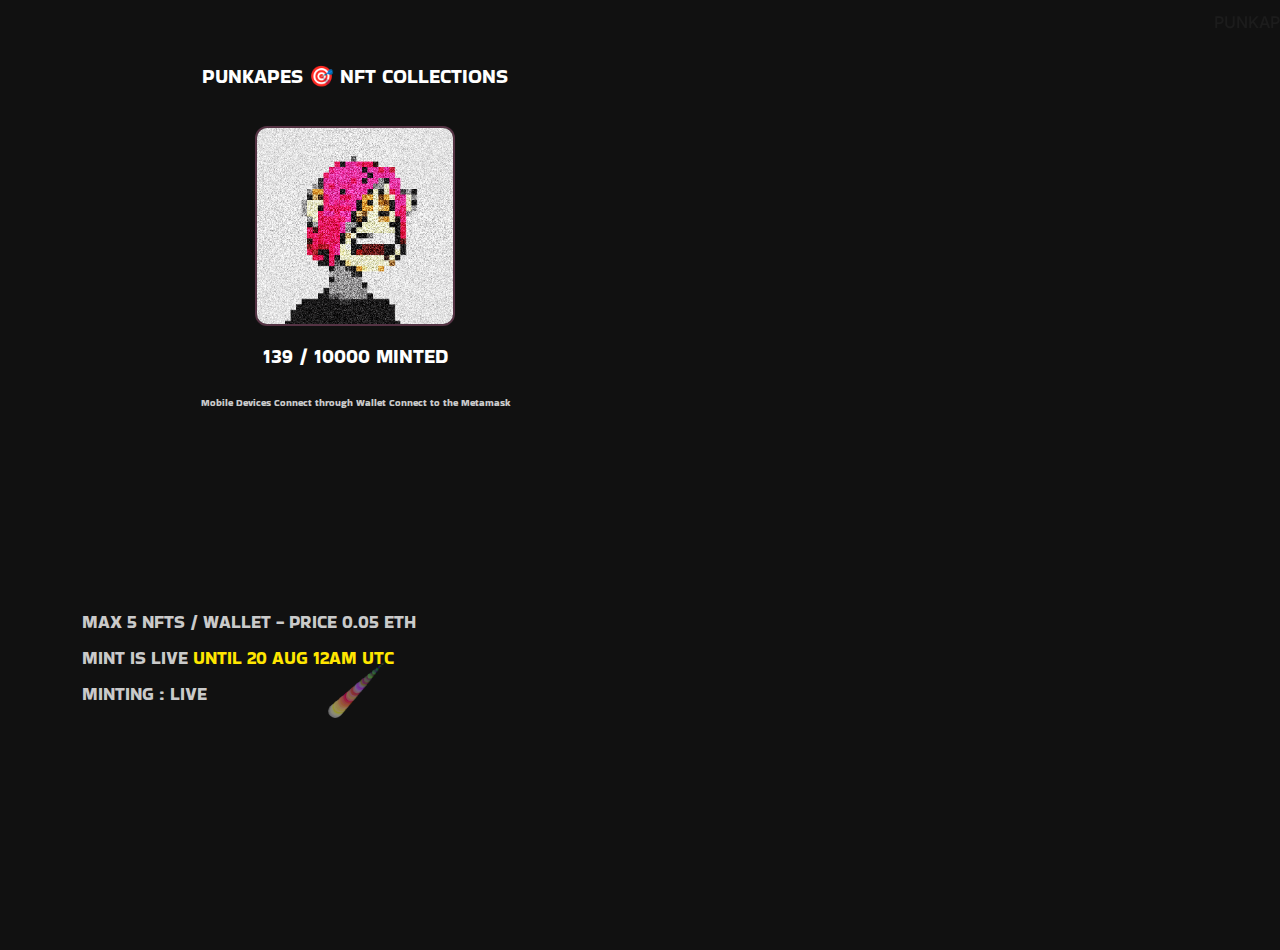
==== mobile.html @ 1b68f425 "Update mobile.html" ====
<title> PUNKAPES - The Punked Ape NFT Collections on Ethereum Blockchain.</title>
        <meta name="description" content="">
        <!-- responsive tag -->
        <meta http-equiv="x-ua-compatible" content="ie=edge">
        <meta name="viewport" content="width=device-width, initial-scale=1">
        <!-- favicon -->
        <link rel="apple-touch-icon" href="https://uigaint.com/demo/html/bithu1/apple-touch-icon.png">
        <link rel="shortcut icon" type="image/x-icon" href="https://uigaint.com/demo/html/bithu1/assets/images/fav.png">
        <!-- Bootstrap v4.4.1 css -->
        <link rel="stylesheet" type="text/css" href="./bootstrap.min.css">
        <!-- animate css -->
        <link rel="stylesheet" type="text/css" href="./animate.css">
        <!-- fontawesome css -->
        <link rel="stylesheet" type="text/css" href="./fontawesome-min.css">
        <!-- off canvas css -->
        <link rel="stylesheet" type="text/css" href="./off-canvas.css">
        <!-- flaticon css  -->
        <link rel="stylesheet" type="text/css" href="./ico-moon-fonts.css">
        <!-- swiper css -->
        <link rel="stylesheet" type="text/css" href="./swiper.css">
        <!-- spacing css -->
        <link rel="stylesheet" type="text/css" href="./sc-spacing.css">
        <!-- style css -->
        <link rel="stylesheet" type="text/css" href="./style.css">
        <!-- responsive css -->
        <link rel="stylesheet" type="text/css" href="./responsive.css"> 




 
<style>



</style>





<meta name="viewport" content="width=device-width; initial-scale = 1.0;user-scalable=no" />
<head><meta name="viewport" content="user-scalable=no, width=device-width, initial-scale=1.0" />
<meta name="apple-mobile-web-app-capable" content="yes" /><style>
@media screen and (max-device-width:640px), screen and (max-width:640px) {

}
</style>
    </head>
	<body>
        <!--Preloader area start here-->
        <section class="loader_first" style="display: none;">
            <div class="loader_first_inner">
                <div class="circular-spinner"></div>
            </div>
        </section>
        <!--Preloader area End here-->

<style>
.@media screen and (max-device-width:640px), screen and (max-width:640px) {

}
</style>

<style>
@import url('https://fonts.googleapis.com/css2?family=Bakbak+One&family=Inter&display=swap');

/** 
* 
* -----------------------------------------------------------------------------
*
* Template :  Bithu - NFT Minting/Collection Landing Page HTML5 Template 

* Author : uigigs
* Author URI : http://www.uigigs.com/
*
* -----------------------------------------------------------------------------
* 
**/
/* TABLE OF CONTENT
---------------------------------------------------------
01. Bithu General CSS
02. Bithu Breadcrumbs CSS
03. Bithu Header Section CSS
04. Mobile Menu Section CSS
05. Mint Section CSS
06. Counter Section CSS
07. About Section CSS
08. Roadmap Section CSS
09. Team Section CSS
10. FAQ Section CSS
11. Latest-details-content Section CSS
12. Blog detail-conent Section CSS
13. Newsletter-item Section CSS
14. Bithu Footer Section CSS
15. Modal Section CSS
16. Preloader CSS

--------------------------------------------------------*/
/* -----------------------------------/
01. Bithu General CSS
-------------------------------------*/
	
	html, body {
  overflow-x: hidden;width: 100%;position:relative;
}

	
html,
body {
    font-size: 16px;
    color: rgba(255, 255, 255, 0.8);
    font-family: "Inter", "Bakbak One";
    vertical-align: baseline;
    line-height: 1.6;
    font-weight: 500;
    overflow-x: hidden;
    background-color: #040C12;
    cursor: url('https://www.myfuckingpickle.io/images/cursor.svg'), default;
}
}

img {
    max-width: 100%;
    height: auto;
border-radius:12px;
}
@media (max-width: 767px)
.site-grid {
    margin-top: 0px;
    overflow-x: hidden;
}
p {
    margin: 0px;
    line-height: 1.8;
}
h6
	{font-size:10px;margin-bottom:10px;}
h1,
h2,
h3,
h4,
h5,
h6 {
    margin: 0px;
    line-height: 1.35;
    font-family: 'Bakbak One';
}

.border_t0{
    border-top: 0px !important;
}
.border_b0{
    border-top: 0px !important;
}
.border_l0{
    border-top: 0px !important;
}
.border_r0{
    border-top: 0px !important;
}

.uppercase {
    text-transform: uppercase !important;
}

a {
    text-decoration: none;
    outline: none;
}


ul, ol {
    list-style: outside none none;
    margin-top: 195px;
    padding: 0px;
}

input:focus,
select:focus,
textarea:focus,
button:focus {
    outline: none !important;
    text-decoration: none !important;
}

button {
    border: none;
    padding: 0px;
}
body .dblock {
    display: block;
}
::-moz-selection {
    background: #2D65F8;
    text-shadow: none;
    color: #ffffff;
}
::selection {
    background: #2D65F8;
    text-shadow: none;
    color: #ffffff;
}
[class^="flaticon-"]:before,
[class*=" flaticon-"]:before,
[class^="flaticon-"]:after,
[class*=" flaticon-"]:after {
    margin: 0;
}
.hov_shape_show{
    position: relative;
    overflow: hidden;
}
.hov_shape_show .hov_shape1{
    display: block;
    position: absolute;
    top: 7px;
    left: 7px;
    line-height: 0px;
}

.hov_shape_show .hov_shape2{
    display: none;
    position: absolute;
    top: 7px;
    right: 7px;
    transform: rotate(90deg);
}
.footer-sec1 .hov_shape_show .hov_shape2{
    top: 14px;
}
.hov_shape_show:hover .hov_shape2{
    display: block;
    animation: btn_hov_shape .5s;
}
@keyframes btn_hov_shape {
    0% {
        right: -20px;  
    }
    
    100% {
        right: 7px;
    }
}

.btn-small-gray {
    height: 50px;
    min-width: 150px;
    background: rgba(255, 255, 255, 0.2);
    border: none;
    box-sizing: border-box;
    font-family: 'Bakbak One';
    font-style: normal;
    font-weight: 400;
    font-size: 16px;
    line-height: 22px;
    text-align: center;
    color: #FFFFFF;
    text-transform: uppercase;
}
.btn-small-gray .btn_icon{
    margin-right: 10px;
}
.btn-mid-green {
    height: 60px;
    width: 200px;
    background: #00FFA3;
    border: none;
    text-transform: uppercase;
    box-sizing: border-box;
    font-family: 'Bakbak One';
    font-style: normal;
    font-weight: 400;
    font-size: 16px;
    line-height: 22px;
    text-align: center;
    color: #111111;
}
.btn-mid-green .btn_icon{
    margin-right: 10px;
}
.btn-mid-blue {
    height: 60px;
    width: 200px;
    background: #5865F2;
    border: none;
    text-transform: uppercase;
    box-sizing: border-box;
    font-family: 'Bakbak One';
    font-style: normal;
    font-weight: 400;
    font-size: 16px;
    line-height: 22px;
    text-align: center;
    color: #ffffff;
}
.btn-mid-blue .btn_icon{
    margin-right: 10px;
}
.btn-mid-transparent {
    height: 60px;
    width: 200px;
    background: transparent;
    border: 2px solid rgba(255, 255, 255, 0.2);
    text-transform: uppercase;
    box-sizing: border-box;
    font-family: 'Bakbak One';
    font-style: normal;
    font-weight: 400;
    font-size: 16px;
    line-height: 22px;
    text-align: center;
    color: #FFFFFF;
}
.btn-mid-transparent .btn_icon{
    margin-right: 10px;
}


.hov_shape_show .square_hov_shape{
    height: 100%;
    width: 0;
    background: rgba(255, 255, 255, 0.15);
    position: absolute;
    top: 0px;
    left: 0px;
    animation: btn_square_shape 0.8s;
    transition: 0.4s;
}

.hov_shape_show .square_hov_shape_dark{
    height: 100%;
    width: 0;
    background: rgba(0, 0, 0, 0.08);
    position: absolute;
    top: 0px;
    left: 0px;
    animation: btn_square_shape 0.8s;
}
.hov_shape_show:hover .square_hov_shape, .hov_shape_show:hover .square_hov_shape_dark{
    width: 100%;
}

@keyframes btn_square_shape {
    0% {
        width: 0%;
    }
    
    100% {
        width: 100%;
    }
}


.height-auto{
    min-height: auto !important;
}
.white-color{
    color: #fff !important;
}
.hov_shape_team{
    position: relative;
}
.hov_shape_team .hov_shape1{
    opacity: 0;
    transition: 0.4s;
    position: absolute;
    top: 10px;
    left: 10px;
    line-height: 0px;
}
.hov_shape_team .hov_shape2{
    opacity: 0;
    transition: 0.4s;
    position: absolute;
    top: 10px;
    right: 10px;
    transform: rotate(90deg);
    line-height: 0px;
}
.hov_shape_team:hover .hov_shape1, .hov_shape_team:hover .hov_shape2{
    opacity: 1;  
}
.social_hov_shape_show{
    position: relative;
}
.social_hov_shape_show .social_hov_shape1{
    display: none;
    position: absolute;
    top: 7px;
    left: 7px;
    line-height: 0px;
}
.social_hov_shape_show:hover .social_hov_shape1{
    display: block;
}
.bithu_title_section{
    position: relative;
    z-index: 1;
}
.bithu_title_section h2 {
    font-family: 'Bakbak One';
    font-style: normal;
    font-weight: 400;
    font-size: 18px;
    line-height: 25px;
    color: #00FFA3;
    margin-bottom: 15px;
    text-transform: uppercase;
}
.bithu_title_section h2 img{
    margin-left: 10px;
    margin-right: 10px;
    margin-top: -1px;
}
.bithu_title_section h2 span.shape_left{
    margin-right: 9px;
}
.bithu_title_section h2 span{
    margin-left: 9px;
}
.bithu_title_section h3 {
    font-family: 'Bakbak One';
    font-style: normal;
    font-weight: 400;
    font-size: 48px;
    line-height: 67px;
    text-transform: uppercase;
    color: #FFFFFF;
}
.modal-open .modal::-webkit-scrollbar{
    display: none;
}
body .modal-backdrop {
    opacity: 1 !important;
    background: rgba(4, 12, 18, 0.9);
    backdrop-filter: blur(10px);
}

/* -----------------------
02. Bithu Breadcrumbs CSS
--------------------------*/
.bithu-inner-header{
    position: static;
}
.bithu-breadcrumbs-section {
    background: url();
    background-position: center;
    background-repeat: no-repeat;
    background-size: cover;
    padding: 80px 0;
    margin-top: 90px;
}
.bithu-breadcrumbs-section .breadcrumbs-link {
    color: rgba(255, 255, 255, 0.7);
    text-transform: uppercase;
    margin-right: 15px;
    position: relative;
    font-family: 'Bakbak One';
    font-size: 18px;
}
.bithu-breadcrumbs-section .breadcrumbs-link:before {
    content: "";
    width: 3px;
    height: 3px;
    background: rgba(255, 255, 255, 0.7);
    position: absolute;
    bottom: 4px;
    right: -12px;
    transition: 0.4s;
}
.bithu-breadcrumbs-section .breadcrumbs-area .sub-inner span{  
    font-family: 'Bakbak One';
    color: #00FFA3;
    font-size: 18px;
    margin-right: 10px;
    text-transform: uppercase;
}
.bithu-breadcrumbs-section .breadcrumbs-area .title{
    color: #fff;
    transition: 0.4s;
    cursor: auto;
    text-transform: uppercase;
}

.bithu-breadcrumbs-section .breadcrumbs-link:hover {
    color: #00FFA3;
}
.bithu-breadcrumbs-section .breadcrumbs-form {
    display: flex;
    align-items: center;
    justify-content: flex-end;
    padding-right: 0;
}
.bithu-breadcrumbs-section .breadcrumbs-form form{
    position: relative;
    z-index: 1;
}
.bithu-breadcrumbs-section .breadcrumbs-form form i{
    position: absolute;
    top: 14px;
    right: 35px;
}
.bithu-breadcrumbs-section .breadcrumbs-form .breadcrumbs-social a {
    color: #B8B8BD;
    text-transform: uppercase;
}
.bithu-breadcrumbs-section .breadcrumbs-form .breadcrumbs-social a i {
    font-size: 15px;
}
.bithu-breadcrumbs-section .breadcrumbs-form input {
    background: transparent;
}
.bithu-breadcrumbs-section .breadcrumbs-form input[type="text"] {
    border: 1px solid rgba(255, 255, 255, 0.3);
    padding: 11px 20px;
    width: 380px;
    color: rgba(255, 255, 255, 0.7);
}
.bithu-breadcrumbs-section .breadcrumbs-form input[type="submit"] {
    font-size: 0;
    border: none;
}
.breadcrumbs-form .gamfi-navigation {
    position: relative;
    top: -3px;
}

.breadcrumbs-form .gamfi-navigation ul {
    display: flex;
    align-items: flex-end;
    justify-content: space-between;
}
.breadcrumbs-form .gamfi-navigation ul li:first-child {
    top: 0;
}
.breadcrumbs-form .gamfi-navigation ul li:first-child a {
    padding-top: 11px;
    padding-bottom: 8px;
}
.breadcrumbs-form .gamfi-navigation {
    position: relative;
    top: -3px;
}
.breadcrumbs-form .gamfi-navigation ul {
    display: flex;
    align-items: flex-end;
    justify-content: space-between;
}
.breadcrumbs-form .gamfi-navigation ul li:first-child {
    top: 0;
}
.breadcrumbs-form .gamfi-navigation ul li:first-child a {
    padding-top: 11px;
    padding-bottom: 8px;
}
.gamfi-navigation ul li {
    display: inline-block;
    position: relative;
}
.gamfi-navigation ul li + li {
    margin-left: 4px;
}
.gamfi-navigation ul li:first-child {
    top: 2px;
}
.gamfi-navigation ul li:first-child a {
    padding: 11px 19px 8px;
    position: relative;
    top: -1px;
}
.gamfi-navigation ul li a {
    display: block;
    border: 1px solid #2E2F3C;
    color: #fff;
    padding: 10px 20px;
    text-transform: uppercase;
    transition: 0.4s;
}
.gamfi-navigation ul li a .icon-Vector {
    font-size: 13px;
}

.gamfi-navigation ul li a .icon-arrow_right {
    font-size: 13px;
}

.gamfi-navigation ul li a.active:not(.black-shape),
.gamfi-navigation ul li a:hover:not(.black-shape) {
    background: #2E2F3C;
    color: #00FFA3;
}

/* -----------------------------------/
03. Bithu Header Section CSS
-------------------------------------*/
.bithu_header{
    position: absolute;
    top: 0px;
    left: 0px;
    width: 100%;
    margin-top: 1px;
    height: 90px;
    z-index: 5;
}
.header_social_links{
    display: flex;
    align-items: center;
    justify-content: space-between;
    max-width: 124px;
    width: 100%;
    margin-right: 10px;
}
.header_social_links li img{
    width: 20px;
    margin-bottom: 8px;
}
.header_social_links li a i{
    font-size: 20px;
    color: #ffffff;
}
.bithu_header.sticky {
    position: fixed;
    top: 0;
    width: 100%;
    background: rgba(27, 34, 38, 0.8);
    backdrop-filter: blur(15px);
    z-index: 1000;
    margin-top: 0px;
}
.mobile_menu_social_links{
    display: flex;
    align-items: center;
    justify-content: space-between;
    max-width: 124px;
    width: 100%;
    margin-right: 10px;
    margin-top: 30px;
    margin-bottom: 10px;
}
.mobile_menu_social_links li a i{
    font-size: 20px;
    color: #ffffff;
}
.bithu_menu_sect{
    height: 90px;
    width: 100%;
    display: flex;
    align-items: center;
    justify-content: space-between;
}
.bithu_menu_left_sect{
    display: flex;
    align-items: center;
    justify-content: flex-start;
    width: 15%;
}
.bithu_menu_list{
    margin-left: 65px;
    margin-right: 96px;
    max-width: 514px;
    min-width: 409px;
    width: 100%;
}
.bithu_menu_list ul{
    display: flex;
    align-items: center;
    justify-content: space-between;
    width: 100%;
}
.bithu_menu_list ul li{
    cursor: pointer;
}
.bithu_menu_list ul li.submenu .sub-menu-sect{
    background: transparent;
    border-top: 50px solid transparent;
    position: absolute;
    top: 40px;
    right: 0px;
    z-index: 100;
    width: 100%;
    z-index: 11111;
    display: none;
}
.bithu_menu_list ul li.submenu .sub-menu-sect .bithu-megha-menu{
    background: #051117;
}
.bithu_menu_list ul li.submenu .sub-menu-sect .mint_menu_left{
    padding-top: 0px;
    padding-left: 0px;
    position: relative;
}
.bithu_menu_list ul li.submenu .sub-menu-sect .mint_menu_right{
    padding-top: 30px;
}
.bithu-mega-menu-section  .mint_home_menu{
    margin-top: 30px;
}
.bithu-mega-menu-section .mint_right_menu_list1_content ul{
    display: flex;
    align-items: flex-start;
    justify-content: flex-start;
    flex-direction: column;
}
.bithu-mega-menu-section .mint_right_menu_list1_content ul li a{
    text-transform: capitalize;
}
.bithu_menu_list ul li.submenu:hover .sub-menu-sect{
    animation-name: menuShow;
    animation-duration: 0.2s;
}
.bithu-mega-menu-section .mint_menu_overlay{
    position: absolute;
}
@keyframes menuShow{
    from{
        top: 0px;
        opacity: 0;
    }
    to{
        top: 40px;
        opacity: 1;
    }
}



.bithu_menu_list ul li.submenu ol{
    padding: 15px 20px;
    background: #171F25;
    display: flex;
    align-items: flex-start;
    justify-content: space-between;
    flex-wrap: wrap;
}
.bithu_menu_list ul li.submenu:hover .sub-menu-sect{
    display: block;
}
.bithu_menu_list ul li ol li a {
    font-family: 'Bakbak One';
    font-style: normal;
    font-weight: 400;
    font-size: 16px;
    line-height: 40px;
    color: rgba(255, 255, 255, 0.8);
    text-transform: capitalize;
}
.bithu_menu_list ul li ol li{
    width: 49%;
}
.bithu_menu_list ul li ol li a:hover{
    color: #ffffff;
}
.bithu_menu_list ul li a {
    font-family: 'Bakbak One';
    font-style: normal;
    font-weight: 400;
    font-size: 16px;
    line-height: 22px;
    text-align: center;
    text-transform: uppercase;
    color: #FFFFFF;
}
.bithu_menu_right_sect{
    width: 85%;
    display: flex;
    align-items: center;
    justify-content: space-between;
}
.bithu_menu_right_sect.bithu_v2_menu_right_sect{
    justify-content: flex-end;
}
.bithu_menu_right_buttons{
    display: flex;
    align-items: center;
    justify-content: space-between;
    min-width: 284px;
}
.bithu_menu_right_sect button.join_btn {
    height: 50px;
    width: 114px;
    background: transparent;
    border: 2px solid rgba(255, 255, 255, 0.2);
    box-sizing: border-box;
    color: #fff;
}
.bithu_menu_right_sect button.join_btn img{
    margin-right: 10px;
}
.bithu_menu_right_sect button.join_btn{
    font-family: 'Bakbak One';
    font-style: normal;
    font-weight: 400;
    font-size: 16px;
    line-height: 22px;
    text-align: center;
    color: #FFFFFF;
    text-transform: uppercase;
}
.bithu_menu_right_sect button.join_btn a img{
    margin-right: 10px;
}
.bithu_menu_right_sect button.join_btn a span{
    margin-right: 14px;
}
.bithu_menu_right_sect button.connect_btn {
    height: 50px;
    min-width: 150px;
    background: rgba(255, 255, 255, 0.2);
    border: none;
    margin-left: 20px;
    box-sizing: border-box;
}
.bithu_menu_right_sect button.connect_btn{
    font-family: 'Bakbak One';
    font-style: normal;
    font-weight: 400;
    font-size: 16px;
    line-height: 22px;
    text-align: center;
    color: #FFFFFF;
    text-transform: uppercase;
}
.bithu_menu_right_sect button.connect_btn img{
    margin-right: 10px;
}
.bithu_menu_right_sect button.connect_btn span img{
    margin-right: 0px;
}
.bithu_menu_right_sect button span img{
    margin: 0px;
    padding: 0px;
}
.bithu_menu_right_sect button.connect_btn a span{
    margin-right: 14px;
}
.menu_bar{
    display: none;
    border: none;
    outline: none;
    background: none;
    padding: none;
    text-align: right;
}
.menu_bar i{
    font-size: 30px;
    color: #ffffff;
    opacity: 80%;
}
.menu_bar:hover i{
    opacity: 100%;
}

/*-------------------------------------------
04. Mobile Menu Section CSS
-------------------------------------------*/
.bithu_mobile_menu{
    background: rgba(4, 12, 18, 0.9);
    backdrop-filter: blur(10px);
    height: 100vh;
    width: 100%;
    position: absolute;
    right: 0px;
    top: 0px;
    z-index: 100;
    opacity: 1;
    display: none;
}
.bithu_mobile_menu_content{
    background: #000000;
    height: 100vh;
    width: 400px;
    padding: 50px;
    margin-left: auto;
    
}
.bithu_mobile_menu_content::-webkit-scrollbar{
    display: none;
}

/*
.nav-expanded .bithu_mobile_menu{
    right: 0px;
    opacity: 1;
    display: block;
}
*/
.mobile_menu_logo{
    width: 100%;
    position: relative;
}
.mobile_menu_logo .mobile_menu_close_btn{
    position: absolute;
    right: 0px;
    top: -10px;
    background: none;
    border: none;
    outline: none;
}
.mobile_menu_logo .mobile_menu_close_btn i{
    color: #ffffff;
    font-size: 30px;
}

.bithu_mobile_menu_list{
    margin-top: 50px;
}
.bithu_mobile_menu_list ul{}
.bithu_mobile_menu_list ul li{
    height: 40px;
    border-bottom: 1px solid rgba(255, 255, 255, 0.05);
    display: flex;
    align-items: center;
    justify-content: flex-start;
    position: relative;
}
.bithu_mobile_menu_list ul li a {
    font-family: 'Bakbak One';
    font-style: normal;
    font-weight: 400;
    font-size: 16px;
    line-height: 22px;
    text-align: left;
    text-transform: uppercase;
    color: #FFFFFF;
    width: 100%;
}
.bithu_mobile_menu_list .mobile-sub-menu-list{
    display: none;
    position: absolute;
    left: 0px;
    top: 40px;
    width: 100%;
    background: #000000;
    z-index: 2;
}
.bithu_mobile_menu_list .mobile-sub-menu-list li{
    padding: 0px 25px;
}
.bithu_mobile_menu_list .mobile-sub-menu-list li a{
    text-transform: capitalize;
}
.mobile_menu_btns{
    display: flex;
    align-items: center;
    justify-content: flex-start;
    flex-direction: column;
}
.mobile_menu_btns button.join_btn {
    height: 50px;
    width: 100%;
    background: transparent;
    border: 2px solid rgba(255, 255, 255, 0.2);
    box-sizing: border-box;
    margin-top: 20px;
    font-family: 'Bakbak One';
    font-style: normal;
    font-weight: 400;
    font-size: 16px;
    line-height: 22px;
    text-align: center;
    color: #FFFFFF;
    text-transform: uppercase;
}
.mobile_menu_btns button.join_btn img{
    margin-right: 14px;
}
.mobile_menu_btns button.connect_btn {
    height: 50px;
    width: 100%;
    background: rgba(255, 255, 255, 0.2);
    border: none;
    box-sizing: border-box;
    margin-top: 20px;
}
.mobile_menu_btns button.connect_btn{
    font-family: 'Bakbak One';
    font-style: normal;
    font-weight: 400;
    font-size: 16px;
    line-height: 22px;
    text-align: center;
    color: #FFFFFF;
    text-transform: uppercase;
}
.mobile_menu_btns button.connect_btn img{
    margin-right: 14px;
}
.mobile_menu_btns button.connect_btn span img{
    margin: 0px;
}

/*-------------------------------------------
04. Banner Section CSS
-------------------------------------------*/
.bithu_v1_baner_sect{
    background: url(https://uigaint.com/demo/html/bithu1/assets/images/bg/h1_banner_bg.png);
    min-height: 950px;
    width: 100%;
    background-size: cover;
    background-position: top center;
    background-repeat: no-repeat;
    padding-top: 10px;
}
.bithu_v2_baner_sect{
    background: url(../images/nft/v2_banner_bG.png);
    width: 100%;
    background-size: cover;
    background-position: top center;
    background-repeat: no-repeat;
    padding: 192px 0px;
    display: flex;
    align-items: center;
    justify-content: center;
    flex-direction: column;
}
.bithu_v3_baner_sect{
    background: url(../images/bg/banner_bg_3.jpg);
    width: 100%;
    background-size: cover;
    background-position: top center;
    background-repeat: no-repeat;
    padding: 165px 0px;
    display: flex;
    align-items: center;
    justify-content: center;
    flex-direction: column;
}
.v2_baner_stars{
    top: -80px;
    height: 499px;
}
.bithu_v2_baner_content{
    margin-top: 135px;
    position: relative;
}
.bithu_v2_baner_content h2 {
    font-family: 'Bakbak One';
    font-style: normal;
    font-weight: 400;
    font-size: 60px;
    line-height: 60px;
    text-align: center;
    text-transform: uppercase;
    color: #FFFFFF;
    margin-bottom: 29px;
    position: relative;
    z-index: 2;
}
.bithu_v2_baner_content h2 span{
    color: #FF004C;
}
.bithu_v2_baner_content h3 {
    font-family: 'Bakbak One';
    font-style: normal;
    font-weight: 400;
    font-size: 40px;
    line-height: 65px;
    text-align: center;
    text-transform: uppercase;
    color: #FFFFFF;
    position: relative;
    z-index: 2;
}
.bithu_v2_baner_content .bithu_v2_timer{
    display: flex;
    align-items: center;
    justify-content: center;
    position: relative;
    z-index: 2;
}
.bithu_v2_baner_content .bithu_v2_timer h4 {
    font-family: 'Bakbak One';
    font-style: normal;
    font-weight: 400;
    font-size: 40px;
    line-height: 65px;
    text-align: center;
    text-transform: uppercase;
    color: #FFFFFF;
}
.bithu_v2_baner_content .bithu_v2_timer ul{
    display: flex;
    align-items: center;
    justify-content: center;
    margin-left: 15px;
}
.bithu_v2_baner_content .bithu_v2_timer ul li {
    font-family: 'Bakbak One';
    font-style: normal;
    font-weight: 400;
    font-size: 40px;
    line-height: 65px;
    text-align: center;
    text-transform: uppercase;
    color: #FFFFFF;
    padding-right: 25px;
    margin-right: 10px;
}

.bithu_v2_baner_content .bithu_v2_timer ul li{
    position: relative;
}
.bithu_v2_baner_content .bithu_v2_timer ul li:before{
    position: absolute;
    right: 0;
    top: -4px;
    content: ":";
    color:  rgba(255, 255, 255, 0.2);
}
.bithu_v2_baner_content .bithu_v2_timer ul li:last-child{
    padding-right: 0;
    margin-right: 0;
}
.bithu_v2_baner_content .bithu_v2_timer ul li:last-child:before{
    display: none;
}

.bithu_v2_baner_content .bithu_v2_timer ul li span{
    display: none;
}
.bithu_v2_baner_content .bithu_v2_timer ul strong {
    font-family: 'Bakbak One';
    font-style: normal;
    font-weight: 400;
    font-size: 40px;
    line-height: 65px;
    text-align: center;
    text-transform: uppercase;
    color: rgba(255, 255, 255, 0.2);
    padding: 0px 10px;
}
.bithu_v1_baner_left{
    margin-top: 6px;
    max-width: 500px;
    width: 100%;
    min-height: 550px;
    display: inline;
    align-items: flex-start;
    justify-content: center;
    flex-direction: column;z-index: 99999;
}
.bithu_v1_baner_left h2 {
    font-family: 'Bakbak One';
    font-style: normal;
    font-weight: 400;
    font-size: 20px;
    line-height: 80px;
    text-transform: uppercase;
    color: #FFFFFF;
    margin-bottom: 10px;z-index: 99999;  

}
.bithu_v1_baner_left h3 {
    font-family: 'Bakbak One';
    font-style: normal;
    font-weight: 400;
    font-size: 20px;
    line-height: 60px;
    text-transform: uppercase;
    margin-bottom: 8px;
    color: #FFFFFF;z-index: 99999;
}

.bithu_v1_baner_buttons{
    display: inline;
    align-items: center;
    justify-content: flex-start;
   
}
.bithu_v1_baner_buttons button.widhlist_btn {
    height: 60px;
    width: 200px;
    background: transparent;
    border: 2px solid rgba(255, 255, 255, 0.2);
    margin-left: 25px;
    text-transform: uppercase;
    box-sizing: border-box;
    font-family: 'Bakbak One';
    font-style: normal;
    font-weight: 400;
    font-size: 16px;
    line-height: 22px;
    text-align: center;
    color: #FFFFFF;
}
iframe {z-index: 99999;
position: absolute;
   
    background: transparent;
        border: 0px solid #000;

    margin-top:20px;
    text-transform: uppercase;
   
    font-family: 'Bakbak One';
    font-style: normal;
    font-weight: 400;
    font-size: 16px;
    line-height: 22px;
   margin-bottom:-130px;   margin-left:-155px;

    color: #000;
}


}
.bithu_v1_baner_left ul{
    margin-top: -609px;
}
.bithu_v1_baner_left ul li {
    font-family: 'Bakbak One';
    font-style: normal;
    font-weight: 400;
    font-size: 18px;
    line-height: 36px;
    text-transform: uppercase;
    color: rgba(255, 255, 255, 0.8);
}
.bithu_v1_baner_left ul li span{
    color: #FFE600;
}
.bithu_v1_baner_right{
    max-width: 500px;
    width: 100%;
    margin-left: auto;
    margin-top: 6px;
}
.bithu_v1_baner_right_img_sect{
    position: relative;
    width: 100%;
    height: 550px;
    display: flex;
    align-items: center;
    justify-content: center;
    
}
.banner-conent3 .banner-subtitle{
    font-size: 24px;
    color:  #fff;
    margin-bottom: 20px;
}
.banner-conent3 .banner-subtitle span{
    color:  #FF004C;
}
.banner-conent3 .banner-title {
    font-family: 'Bakbak One';
    font-style: normal;
    font-weight: 400;
    font-size: 60px;
    line-height: 60px;
    color: #FFFFFF;
    margin-bottom: 45px;
}
.banner-conent3 .banner-title span{
    color: #FF004C;
}
.banner-conent3 h3 {
    font-family: 'Bakbak One';
    font-style: normal;
    font-weight: 400;
    font-size: 40px;
    line-height: 65px;
    text-transform: uppercase;
    color: #FFFFFF;
}
.banner-conent3 .bithu_v3_timer .timer_1{
    display: block;
    margin-bottom: 40px;
}
.banner-conent3 .bithu_v3_timer .timer_1 ul li{
    position: relative;
    padding-right: 25px;
    margin-right: 10px;
}
.banner-conent3 .bithu_v3_timer .timer_1 ul li:before{
    position: absolute;
    right: 0;
    top: -4px;
    content: ":";
    color:  rgba(255, 255, 255, 0.2);
}
.banner-conent3 .bithu_v3_timer .timer_1 ul li:last-child:before{
    display: none;
}
.banner-conent3 .bithu_v3_timer h5{
    font-size: 18px;
    color: #fff;
}
.banner-conent3 .banner-bottom-text{
    color: rgba(255, 255, 255, 0.8);
    font-size: 18px;
    font-family: 'Bakbak One';
    max-width: 240px;
    margin-top: 52px;
    line-height: 1.5;
}
.banner-conent3 .bithu_v3_timer h4 {
    font-family: 'Bakbak One';
    font-style: normal;
    font-weight: 400;
    font-size: 40px;
    line-height: 65px;
    text-transform: uppercase;
    color: #FFFFFF;
}
.banner-conent3 .bithu_v3_timer ul{
    display: flex;
    align-items: center;
}
.banner-conent3 .bithu_v3_timer ul li {
    font-family: 'Bakbak One';
    font-style: normal;
    font-weight: 400;
    font-size: 40px;
    line-height: 65px;
    text-transform: uppercase;
    color: #FFFFFF;
}
.banner-conent3 .bithu_v3_timer ul li span{
    display: none;
}
.banner-conent3 .bithu_v3_timer ul strong {
    font-family: 'Bakbak One';
    font-style: normal;
    font-weight: 400;
    font-size: 40px;
    line-height: 65px;
    text-align: center;
    text-transform: uppercase;
    color: rgba(255, 255, 255, 0.2);
    padding: 0px 10px;
}
.bithu_v3_baner_sect .banner-image-area3{
    padding: 110px 0;
}
.bithu_v3_baner_sect .banner-image1,
.bithu_v3_baner_sect .banner-image-area3{
    position: relative;
    z-index: 3;
}
.bithu_v3_baner_sect .banner-image1{
    z-index: 3;
    top:  -25px;
}
.banner-count-inner .banner-btn-area{
    margin-right: 30px;
    display: flex;
    align-items: center;
}
.bithu_v3_baner_sect .banner-image2,
.bithu_v3_baner_sect .banner-image3{
    position: absolute;
    bottom: 40px;
}
.bithu_v3_baner_sect .banner-image2{
    left: -52px;
}
.bithu_v3_baner_sect .banner-image3{
    right: 75px;
    z-index: 4;
    bottom: 130px;
}
.banner-image-area3 .shape_1{
    position: absolute;
    top:  15%;
    width: 72px;
}
.banner-image-area3 .shape_2 {
    position: absolute;
    top: 22%;
    left: 68%;
    width: 40px;
}
.banner-image-area3 .shape_3{
    position: absolute;
    top:  76%;
    left: 40%;
    width: 64px;
}
.bithu_v1_baner_right_img_bg{
    position: absolute;
    top: 0px;
    left: 0px;
    width: 100%;
    height: 100%;
    z-index: 0;
}
.bithu_v1_baner_right_img_bg img{
    width: 100%;
    height: 100%;
border-radius:30px;
}
.bithu_v1_baner_right_img{
    position: relative;
    z-index: 1;
}

/*-------------------------------------------
05. Mint Section CSS
-------------------------------------------*/
.how_to_mint_sect{
    margin-top: 113px;
    padding-bottom: 85px;
}
.how_to_mint_sect .how_to_mint_container{
    position: relative;
}
.how_to_mint_shadow {
    position: absolute;
    top: -370px;
    left: -130px;
    max-width: 687px;
    width: 100%;
    height: 547px;
    z-index: 0;
}
.how_to_mint_content{
    position: relative;
    z-index: 1;
}
.how_to_mint_content ul{
    display: flex;
    align-items: center;
    justify-content: space-between;
}
.how_to_mint_content ul li{
    width: 25%;
    display: flex;
    align-items: center;
    justify-content: flex-start;
}
.how_to_mint_content ul li h4 {
    font-family: 'Bakbak One';
    font-style: normal;
    font-weight: 400;
    font-size: 100px;
    line-height: 140px;
    text-transform: uppercase;
    color: transparent;
}
.how_to_mint_content ul li p {
    font-family: 'Bakbak One';
    font-style: normal;
    font-weight: 400;
    font-size: 24px;
    line-height: 40px;
    color: #FFFFFF;
    max-width: 148px;
    width: 100%;
    margin-left: 35px;
}
.how_to_mint_content ul li h4.green {
    -webkit-text-stroke: 1px rgba(0, 255, 163, 0.7);
}
.how_to_mint_content ul li h4.blue {
    -webkit-text-stroke: 1px rgba(88, 101, 242, 0.7);
}
.how_to_mint_content ul li h4.yellow {
    -webkit-text-stroke: 1px rgba(255, 230, 0, 0.7);
}
.how_to_mint_content ul li h4.red {
    -webkit-text-stroke: 1px rgba(255, 0, 76, 0.7);
}
.mint_live_circle_sect{
    display: flex;
    align-items: center;
    justify-content: center;
    height: 100px;
    width: 100px;
    border-radius: 50%;
    border: none;
    background: #FFE600;
    position: absolute;
    top: -40px;
    left: -40px;
    z-index: 1;
opacity: 0.5;
}
.mint_live_circle{
    position: relative;
    display: flex;
    align-items: center;
    justify-content: center;
    height: 100%;
    width: 100%;
}
.mint_live_text{
    animation: rotated-style 20s linear infinite;
    position: absolute;
}
.bithu-mint-section{
    padding-bottom: 100px;
    margin-top: 0;
}
.mint_count_list{
    margin: 30px 0px;
}
.mint_count_list ul{}
.mint_count_list ul li{
    display: flex;
    align-items: center;
    justify-content: space-between;
    height: 56px;
    border-bottom: 1px solid rgba(255, 255, 255, 0.1);
}
.mint_count_list ul li h5 {
    font-family: 'Inter';
    font-style: normal;
    font-weight: 600;
    font-size: 16px;
    line-height: 19px;
    text-align: right;
    color: #FFFFFF;
}

.mint_count_list ul li .mint_quantity_sect{
    display: flex;
    align-items: center;
    justify-content: space-between;
    max-width: 106px;
    width: 100%;
    height: 100%;
}
.mint_count_list ul li .mint_quantity_sect input {
    max-width: 58px;
    width: 100%;
    border: none;
    border-left: 1px solid rgba(255, 255, 255, 0.1);
    border-right: 1px solid rgba(255, 255, 255, 0.1);
    height: 100%;
    display: flex;
    align-items: center;
    justify-content: center;
    background: transparent;
    padding: 0px 19px;
    outline: none;
    font-family: 'Bakbak One';
    font-style: normal;
    font-weight: 200;
    font-size: 1px;
    line-height: 22px;
    text-align: center;
    text-transform: uppercase;
    color: #FFFFFF;
}
.mint_count_list ul li .mint_quantity_sect button {
    border: none;
    outline: none;
    background: transparent;
    padding: 0px;
    font-family: 'Bakbak One';
    font-style: normal;
    font-weight: 400;
    font-size: 10px;
    line-height: 22px;
    text-align: center;
    text-transform: uppercase;
    color: #FFFFFF;
}
.bithu_v1_baner_buttons button.mint_btn {
    height: 60px;
    width: 200px;
    background: #00FFA3;
    border: none;
    text-transform: uppercase;
    box-sizing: border-box;
    font-family: 'Bakbak One';
    font-style: normal;
    font-weight: 400;
    font-size: 16px;
    line-height: 22px;
    text-align: center;
    color: #111111;
}
.modal_mint_btn {
    height: 60px;
    width: 100%;
    background: #00FFA3;
    border: none;
    margin-bottom: 12px;
    box-sizing: border-box;
    font-family: 'Bakbak One';
    font-style: normal;
    font-weight: 400;
    font-size: 16px;
    line-height: 22px;
    text-align: center;
    color: #111111;
}
.bithu_v2_baner_buttons button.mint_btn {
    height: 60px;
    width: 200px;
    background: #00FFA3;
    border: none;
    box-sizing: border-box;
    font-family: 'Bakbak One';
    font-style: normal;
    font-weight: 400;
    font-size: 16px;
    line-height: 22px;
    text-align: center;
    color: #111111;
    margin-top: 41px;
    position: relative;
    z-index: 2;
    text-transform: uppercase;
}
.bithu_v3_baner_buttons button.mint_btn {
    height: 60px;
    width: 200px;
    background: #00FFA3;
    border: none;
    box-sizing: border-box;
    font-family: 'Bakbak One';
    font-style: normal;
    font-weight: 400;
    font-size: 16px;
    line-height: 22px;
    text-align: center;
    color: #111111;
}

/*-------------------------------------------
06. Counter Section CSS
-------------------------------------------*/
.bithu_total_counter_sect{
    background: rgba(13, 27, 38, 0.7);
    min-height: 200px;
    position: relative;
    display: flex;
    align-items: center;
    justify-content: center;
    position: relative;
}
.bithu_total_counter_sect ul{
    display: flex;
    align-items: center;
    justify-content: space-between;
    height: 100%;
    z-index: 1;
    position: relative;
}
.bithu_total_counter_sect ul li{
    width: 25%;
}
.bithu_total_counter_sect ul li h3 {
    font-family: 'Bakbak One';
    font-style: normal;
    font-weight: 400;
    font-size: 20px;
    line-height: 36px;
    text-transform: uppercase;
    color: #FFFFFF;
}
.bithu_total_counter_sect ul li h4 {
    font-family: 'Bakbak One';
    font-style: normal;
    font-weight: 400;
    font-size: 18px;
    line-height: 36px;
    color: rgba(255, 255, 255, 0.8);
}
.bithu_total_counter_sect .square_shape1{
    position: absolute;
    left: 0px;
    top: 0px;
    z-index: 0;
}
.bithu_total_counter_sect .square_shape2{
    position: absolute;
    left: 0px;
    bottom: 0px;
    z-index: 0;
}
.bithu_total_counter_sect .square_shape3{
    position: absolute;
    right: 0px;
    top: 0px;
    z-index: 0;
}
.bithu_total_counter_sect .square_shape4{
    position: absolute;
    right: 0px;
    bottom: 0px;
    z-index: 0;
}

/*--------------------------------
07. About Section CSS
---------------------------------*/
.v1_about_us_section{
    background: url(../images/bg/h1_about_us_bg.png);
    background-size: cover;
    background-position: center left;
    background-repeat: no-repeat;
    min-height: 901px;
    padding-top: 113px;
}
.v1_about_us_right_text{
    margin-top: 46px;
}
.v1_about_us_right_text p {
    font-family: 'Inter';
    font-style: normal;
    font-weight: 500;
    font-size: 16px;
    line-height: 28px;
    color: rgba(255, 255, 255, 0.8);
    padding-bottom: 20px;
}
.v1_about_us_left_sect{
    display: flex;
    align-items: center;
    justify-content: center;
    position: relative;
    max-width: 560px;
    width: 100%;
}
.bithu-about-section3{
    background: url(../images/bg/about-bg3.png);
    background-size: cover;
    background-position: center top -50px;
    background-repeat: no-repeat;
    padding-bottom: 80px;
}
.v1_about_us_img_card1 {
    background: rgba(255, 255, 255, 0.05);
    backdrop-filter: blur(20px);
    height: 328px;
    width: 270px;
    padding: 24px;
    position: absolute;
    top: 50px;
    left: 30px;
    transform: rotate(-15deg);
    z-index: 1;
}
.v1_about_us_img1{
    max-width: 230px;
    height: 230px;
    display: flex;
    align-items: flex-end;
    justify-content: center;
    margin: auto;
    text-align: center;
    background: rgba(255, 255, 255, 0.1);
}
.v1_about_us_img1_shapes{
    display: flex;
    align-items: center;
    justify-content: space-between;
    margin-top: 18px;
}
.v1_about_us_img1_shapes_left{}
.v1_about_us_img1_shapes_left .shape_1{
    background: rgba(255, 255, 255, 0.1);
    height: 15px;
    width: 115px;
}
.v1_about_us_img1_shapes_left .shape_2{
    margin-top: 10px;
    background: rgba(255, 255, 255, 0.1);
    height: 8px;
    width: 75px;
}
.v1_about_us_img1_shapes_right .shape_3{
    background: rgba(255, 255, 255, 0.1);
    height: 28px;
    width: 28px;
    border-radius: 50%;
}
.v1_about_us_img_card2 {
    background: rgba(255, 255, 255, 0.05);
    backdrop-filter: blur(20px);
    height: 279px;
    width: 230px;
    padding: 20px;
    position: absolute;
    top: 150px;
    right: 20px;
    transform: rotate(15deg);
    z-index: 0;
}
.v1_about_us_img2{
    max-width: 195px;
    height: 195px;
    display: flex;
    align-items: center;
    justify-content: center;
    margin: auto;
    text-align: center;
    background: rgba(255, 255, 255, 0.1);
}
.v1_about_us_img2_shapes{
    display: flex;
    align-items: center;
    justify-content: space-between;
    margin-top: 15px;
}
.v1_about_us_img2_shapes_left{}
.v1_about_us_img2_shapes_left .shape_1{
    background: rgba(255, 255, 255, 0.1);
    height: 13px;
    width: 98px;
}
.v1_about_us_img2_shapes_left .shape_2{
    margin-top: 10px;
    background: rgba(255, 255, 255, 0.1);
    height: 7px;
    width: 64px;
}
.v1_about_us_img2_shapes_right .shape_3{
    background: rgba(255, 255, 255, 0.1);
    height: 24px;
    width: 24px;
    border-radius: 50%;
}
.about_us_text_card_sect{
    margin-top: 120px;
}
.about_us_text_card{
    background: rgba(255, 255, 255, 0.05);
    width: 100%;
    min-height: 220px;
    padding: 35px;
}
.about_us_text_card h3 {
    font-family: 'Bakbak One';
    font-style: normal;
    font-weight: 400;
    font-size: 24px;
    line-height: 40px;
    color: #FFFFFF;
}
.about_us_text_card h3 img{
    padding-right: 10px;
}
.about_us_text_card h3 span{
    margin-right: 13px;
}
.about_us_text_card p {
    font-family: 'Inter';
    font-style: normal;
    font-weight: 500;
    font-size: 16px;
    line-height: 28px;
    max-width: 289px;
    color: rgba(255, 255, 255, 0.8);
    padding-top: 18px;
}
.v1_about_us_section{
    padding-top: 110px;
}
.v1_about_us_section .ab-content .ab-item-box{
    padding: 20px 20px;
    background: #212027;
}
.v1_about_us_section .ab-content .ab-item-box .ab-text a{
    color: #fff;
    font-size: 24px;
    margin-right: 10px;
    transition: 0.4s;
}
.v1_about_us_section .ab-content .ab-item-box .ab-text a img{
    margin-left: 10px;
}
.v1_about_us_section .ab-content .ab-item-box .ab-text a:hover{
    color: rgba(255,255,255,0.7);
}
.v1_about_us_section .ab-content .ab-item-box span{
    font-size: 16px;
    color: rgba(255,255,255,0.7);
}
.v2_about_us_section{
    padding-top: 133px;
    padding-bottom: 0px;
    background: url(../images/nft/v2_about_bg.png);
    background-position: center center;
    background-repeat: no-repeat;
    background-size: cover;
    min-height: 914px;
    width: 100%;
    position: relative;
}
.v2_about_overlay{
    height: 70%;
    width: 100%;
    background: linear-gradient(180deg, rgba(4, 12, 18, 0) 0%, rgba(4, 12, 18, 0.7) 33.33%, #040C12 56.77%);
    position: absolute;
    bottom: 0px;
    z-index: 1; 
}
.v2_about_us_section .about_us_text_card_sect{
    position: relative;
    z-index: 1;
}
.v2_about_us_content{
    position: relative;
}
.v2_about_us_text{
    max-width: 770px;
    width: 100%;
    margin: auto;
    margin-top: 46px;
    position: relative;
    z-index: 2;
}
.v2_about_us_text p {
    font-family: 'Inter';
    font-style: normal;
    font-weight: 500;
    font-size: 16px;
    line-height: 28px;
    text-align: center;
    color: rgba(255, 255, 255, 0.8);
    margin-bottom: 20px;
}
.v2_about_us_text ul{
    display: flex;
    align-items: center;
    justify-content: space-between;
    max-width: 414px;
    width: 100%;
    margin: auto;
    text-align: center;
    margin-top: 20px;
}
.v2_about_us_text ul li h4 {
    font-family: 'Bakbak One';
    font-style: normal;
    font-weight: 400;
    font-size: 18px;
    line-height: 40px;
    text-align: center;
    text-transform: uppercase;
    color: #FFFFFF;
}
.v2_about_us_text ul li h5 {
    font-family: 'Bakbak One';
    font-style: normal;
    font-weight: 400;
    font-size: 36px;
    line-height: 40px;
    text-align: center;
    text-transform: uppercase;
    color: #FFFFFF;
}
.v2_about_left_img{
    position: absolute;
    left: 0px;
    top: 10px;
    z-index: 0;
}
.v2_about_right_img{
    position: absolute;
    right: 0px;
    top: 10px;
    z-index: 0;
}

/*--------------------------------
08. Roadmap Section CSS
---------------------------------*/
.bithu_roadmap_section3{
    background-repeat: no-repeat;
    padding-bottom: 30px;
    background-position: left top 220px;
    position: relative;
}
.bithu_roadmap_section3:after{
    content: url(../images/bg/roadmap3.png);
    bottom: -350px;
    left: 0px;
    position: absolute;
    z-index: 2;
}
.bithu_roadmap_section3 .container{
    position: relative;
    z-index: 3;
}
.v1_roadmap_sect{
    padding-top: 120px;
    padding-bottom: 140px;
    position: relative;
    z-index: 1;
}
.bithu_roadmap_mass_gard{
    position: absolute;
    right: 0px;
    top: 50%;
    z-index: 0;
}
.v1_roadmap_divider{
    width: 100%;
    margin-top: 53px;
}
.v1_roadmap_divider img{
    width: 100%;
}
.v1_roadmap_contents_inner {
    position: relative;
    overflow: hidden;
    z-index: 1;
    cursor: grab;
}
.v1_roadmap_contents{
    margin-top: 33px;
}
.v1_roadmap_sect button.slick-prev.slick-arrow, button.slick-next.slick-arrow{
    display: none !important;
}
.v1_roadmap_sect .slick-track{
    display: flex;
}
.v1_roadmap_contents_text{
    width: 100%;
    padding-right: 30px;
}
.v1_roadmap_contents_text h3 {
    font-family: 'Bakbak One';
    font-style: normal;
    font-weight: 400;
    font-size: 18px;
    line-height: 25px;
    text-transform: uppercase;
    color: #00FFA3;
}
.v1_roadmap_contents_text h3 span{
    margin-left: 10px;
}

.v1_roadmap_contents_text.disable h3 {
    font-family: 'Bakbak One';
    font-style: normal;
    font-weight: 400;
    font-size: 18px;
    line-height: 25px;
    text-transform: uppercase;
    color: rgba(255, 255, 255, 0.8);
}
.v1_roadmap_contents_text h4 {
    font-family: 'Bakbak One';
    font-style: normal;
    font-weight: 400;
    font-size: 24px;
    line-height: 34px;
    color: #FFFFFF;
    margin-bottom: 24px;
}
.v1_roadmap_contents_text p {
    font-family: 'Inter';
    font-style: normal;
    font-weight: 500;
    font-size: 16px;
    line-height: 28px;
    color: rgba(255, 255, 255, 0.8);
    max-width: 270px;
}
.bithu_roadmap_section .bithu_roadmap_item .bithu_roadmap_content .bithu_roadmap_counter .roadmap_parcentage{
    font-size: 48px;
    font-family: 'Bakbak One';
    background: #1D242B;
    color: #343A3E;
    width: 220px;
    margin-right: 20px;
    text-align: center;
    display: flex;
    align-items: center;
    justify-content: center;
    min-height: 160px;
    padding: 20px;
}
.bithu_roadmap_section .bithu_roadmap_item .bithu_roadmap_content .bithu_roadmap_counter span{
    font-size: 80px;
    line-height: 100%;
    margin-bottom: 12px;
}
.v3_roadmap_content{
    padding-top: 53px;
}
.bithu_roadmap_section .bithu_roadmap_item{
    display: flex;
    align-items: center;
    justify-content: space-between;
    margin-bottom: 20px;
    max-width: 1170px;
    width: 100%;
}
.bithu_roadmap_section .bithu_roadmap_content{
    display: flex;
    align-items: center;
    background: rgba(255, 255, 255, 0.05);
    backdrop-filter: blur(10px);
    padding: 20px 20px;
    margin-right: 20px;
    max-width: 970px;
    width: 100%;
    min-height: 200px;
}
.bithu_roadmap_section .bithu_roadmap_item .bithu_roadmap_content .bithu_roadmap_text{
    position: relative;
    z-index: 9;
}
.bithu_roadmap_section .bithu_roadmap_item .bithu_roadmap_content .bithu_roadmap_text .roadmap_heading img{
    position: absolute;
    top: 10px;
    right: 0;
}
.bithu_roadmap_section .bithu_roadmap_item .bithu_roadmap_content .bithu_roadmap_text a{
    color: #fff;
    font-size: 24px;
    transition: 0.4s;
}
.bithu_roadmap_section .bithu_roadmap_item .bithu_roadmap_content .bithu_roadmap_text a:hover{
    color: rgba(255,255,255, 0.7);
}
.bithu_roadmap_section .bithu_roadmap_item .roadmap_img{
    background: rgba(255, 255, 255, 0.05);
    backdrop-filter: blur(10px);
    min-height: 200px;
    padding: 30px;
    display: flex;
    align-items: center;
    justify-content: center;
    max-width: 180px;
    width: 100%;
}
.v2_roadmap_sect{
    padding-top: 132px;
    padding-bottom: 146px;
    position: relative;
    z-index: 1;
}
.v2_rodmap_card_sect{
    position: relative;
    z-index: 2;
}
.v2_roadmap_card {
    background: rgba(255, 255, 255, 0.05);
    backdrop-filter: blur(10px);
    padding: 30px 40px;
}
.v2_roadmap_card h3 {
    font-family: 'Bakbak One';
    font-style: normal;
    font-weight: 400;
    font-size: 24px;
    line-height: 34px;
    text-transform: uppercase;
    color: #00FFA3;
    margin-bottom: 15px;
    width: 100%;
    display: flex;
    align-items: center;
    justify-content: space-between;
}
.v2_roadmap_card p {
    font-family: 'Inter';
    font-style: normal;
    font-weight: 500;
    font-size: 16px;
    line-height: 28px;
    color: rgba(255, 255, 255, 0.8);
}
.bithu_v2_roadmap_mass_gard{
    position: absolute;
    bottom: -400px;
    text-align: center;
    width: 100%;
}
.v2_rodmap_card_sect{
    display: flex;
    align-items: center;
    justify-content: center;
    position: relative;
    margin-top: 52px;
}
.v2_roadmap_divider{
    position: absolute;
    top: 0px;
}
.v2_roadmap_card_sect.v2_roadmap_card_sect_odd{
    padding: 30px 30px 0px 0px;
    margin-bottom: 80px;
    position: relative;
    width: 95%;
    margin-right: auto;
}
.v2_roadmap_card_sect.v2_roadmap_card_sect_even{
    padding: 30px 0px 0px 30px;
    margin-top: 80px;
    position: relative;
    width: 95%;
    margin-left: auto;
}
.v2_roadmap_card_sect.v2_roadmap_card_sect_even.v2_roadmap_card_sect_2{
    margin-top: 130px;
}
.v2_roadmap_card_sect.v2_roadmap_card_sect_odd .v2_roadmap_card_box {
    background: rgba(255, 255, 255, 0.05);
    height: 30px;
    width: 30px;
    position: absolute;
    right: 0px;
    top: 0px;
}
.v2_roadmap_card_sect.v2_roadmap_card_sect_even .v2_roadmap_card_box {
    background: rgba(255, 255, 255, 0.05);
    height: 30px;
    width: 30px;
    position: absolute;
    left: 0px;
    top: 0px;
}

/*--------------------------------
09. Team Section CSS
---------------------------------*/
.v1_team_sect{
    background: rgba(25, 35, 40, 0.5);
    backdrop-filter: blur(5px);
    position: relative;
    z-index: 1;
}
.v1_team_overlay {
    background: url(../images/bg/v1_team_bg.png);
    background-position: center center;
    background-repeat: no-repeat;
    background-size: cover;
    position: relative;
    z-index: 1;
    height: 100%;
    width: 100%;
    padding-top: 113px;
    padding-bottom: 85px;
} 
.bithu_team_content{
    margin-top: 53px;
    position: relative;
    z-index: 1;
}
.bithu_team_card{
    background: rgba(255, 255, 255, 0.05);
    backdrop-filter: blur(10px);
    max-width: 100%;
    height: 300px;
    position: relative;
    display: flex;
    align-items: center;
    justify-content: center;
    flex-direction: column;
    margin-bottom: 33px;
}
.bithu_team_card h3 {
    font-family: 'Bakbak One';
    font-style: normal;
    font-weight: 400;
    font-size: 24px;
    line-height: 34px;
    text-align: center;
    color: #FFFFFF;
    margin-top: 28px;
    margin-bottom: 4px;
}
.bithu_team_card h4 {
    font-family: 'Inter';
    font-style: normal;
    font-weight: 500;
    font-size: 16px;
    line-height: 19px;
    text-align: center;
    color: rgba(255, 255, 255, 0.8);
}
.team_social_icon{
    width: 100%;
    position: absolute;
    bottom: 0px;
    display: flex;
    align-items: center;
    justify-content: center;
}
.team_social_icon ul{
    display: flex;
    align-items: center;
    justify-content: space-between;
    max-width: 197px;
    width: 100%;
}
.team_social_icon ul li{
    height: 25px;
    width: 37px;
    background: #0F181D;
    opacity: 0;
    transition: 0.4s;
}
.team_social_icon ul li a{
    display: flex;
    align-items: flex-end;
    justify-content: center;
    height: 100%;
    width: 100%;
    color: #ffffff;
}
.bithu_team_card:hover .team_social_icon ul li{
    opacity: 1;
}
.team-section{
    padding-bottom: 90px;
    background: #040C12;
}
.v2_team_sect{
    background: rgba(25, 35, 40, 0.5);
    backdrop-filter: blur(5px);
    position: relative;
    z-index: 1;
    padding-bottom: 90px;
    padding-top: 113px;
}
.team_bear_img{
    position: absolute;
    left: 5%;
    top: -150px;
}
.v2_team_overlay{
    background: transparent;
}

.v3_team_sect{
    position: relative;
    z-index: 1;
}
.v3_team_sect .v1_team_overlay{
    padding-bottom: 140px;
}
.v3_team_sect .container{
    position: relative;
    z-index: 3 !important;
}
.v3_team_sect .team_social_icon ul li{
    background: #040C12;
}

/*--------------------------------
10. FAQ Section CSS
---------------------------------*/
.bithu_faq_sect{
    padding-bottom: 120px;
    padding-top: 130px;
}
.bithu_faq_content{
    max-width: 770px;
    width: 100%;
    margin: auto;
    position: relative;
}
.faq_bg_wattermark{
    position: absolute;
    top: 70px;
    left: 50%;
    transform: translateX(-50%);
    z-index: 0;
}
.bithu_faq_questions {
    margin-top: 57px;
    position: relative;
}
.bithu_faq_questions .faq_questions{
    position: relative;
    z-index: 1;
}
.bithu_faq_questions .accordion {
    cursor: pointer;
    background: rgba(255, 255, 255, 0.05);
    backdrop-filter: blur(10px);
    height: 76px;
    margin-bottom: 0px;
    display: flex;
    align-items: center;
    justify-content: space-between;
    padding: 24px 29px;
    font-family: 'Bakbak One';
    font-style: normal;
    font-weight: 400;
    font-size: 24px;
    line-height: 34px;
    color: rgba(255, 255, 255, 0.8);
    text-transform: none;
    margin-top: 10px;
}
.bithu_faq_questions .accordion.active {
    color: #ffffff;
}
.bithu_faq_questions .accordion:hover {
    color: #ffffff;
}
.bithu_faq_questions .accordion span{
    min-width: 18px;
    margin-left: 20px;
    right: 20px;
}
.bithu_faq_questions .accordion .IconPlus{
    opacity: 0.5;
}
.bithu_faq_questions .accordion:hover .IconPlus{
    opacity: 1;
}
.bithu_faq_questions .accordion.active .IconPlus{
    display: none;
}
.bithu_faq_questions .accordion .IconMunise{
    display: none;
}
.bithu_faq_questions .accordion.active .IconMunise{
    display: block
}
.bithu_faq_questions .accordion-panel {
    padding: 0px;
    overflow: hidden;
    max-height: 0;
    transition: max-height 0.2s ease-out;
    background: rgba(255, 255, 255, 0.05);
    backdrop-filter: blur(10px);
}
.bithu_faq_questions .accordion-panel p {
    padding: 0px 48px 24px 29px;
    font-family: Inter;
    font-style: normal;
    font-weight: 500;
    font-size: 16px;
    line-height: 28px;
    color: rgba(255, 255, 255, 0.7);
    margin-bottom: 0px;
    max-width: 100%;
}
.bithu-faq-section{
    padding-bottom: 130px;
    position: relative;
}
.bithu-faq-section .Bithu_faq_text ul{
    margin: 0;
    padding: 0;
    list-style: none;
}
.bithu-faq-section .Bithu_faq_text ul li{
    color: #fff;
    font-family: 'Bakbak One';
}
.bithu-faq-section .Bithu_faq_text ul li span{
    color: #00FCA1;
    padding-left: 10px;
}
.bithu_faq_questions.bithu_v2_faq_questions .accordion{
    margin: 0px;
    border-top: 1px solid rgba(255, 255, 255, 0.1);
}
.bithu_faq_questions.bithu_v2_faq_questions .accordion.active{
    background: rgba(255, 255, 255, 0.03);
}
.bithu_faq_questions.bithu_v2_faq_questions .accordion-panel{
    background: rgba(255, 255, 255, 0.03);
}
.faq_bear_img{
    position: absolute;
    top: 80px;
    right: -163px;
    z-index: 2;
}

/* ------------------------------------
11. Latest-details-content Section CSS
---------------------------------------*/
.blog-list-content{
    padding-top: 70px;
    padding-bottom: 140px;
    background: transparent;
    position: relative;
    z-index: 0;
}
.blog-list-content .blog-item1{
    margin-bottom: 30px;
}
.blog-list-content .blog-item1 .blog-text1{
    background: #11181E;
    padding: 32px 30px;
}
.blog-list-content .blog-item1 .blog-text1 .sec-heading p{
    margin-bottom: 15px; 
}
.blog-list-content .blog-item1 .sub-inner{
    margin-bottom: 10px;
    display: block;
    color: #00FFA3;
    text-transform: uppercase;
}
.blog-list-content .blog-item1 .sub-inner span{
    position: relative;
    padding-right: 14px;
    font-family: 'Bakbak One';
    
}
.blog-list-content .blog-item1 .sub-inner a {
    font-style: normal;
    font-weight: 400;
    font-size: 14px;
    line-height: 30px;
    color: rgba(255, 255, 255, 0.7);
    font-family: 'Bakbak One';
}
.blog-list-content .blog-item1 .blog-btn a{
    text-transform: uppercase;
    font-size: 14px;
    color: rgba(255, 255, 255, 0.7);
    position: relative;
    transition: 0.4s;
}
.blog-list-content .blog-item1 h4.title{
    font-size: 24px;
}
.blog-list-content .blog-item1 h4.title a{
    margin-bottom: 15px;
    display: block;
    color: #ffffff;
    transition: 0.4s;
}
.blog-list-content .blog-item1 h4.title a:hover{
    color: rgba(255,255,255,0.7); 
}
.blog-list-content .blog-item1 .blog-btn a {
    
    font-style: normal;
    font-weight: 400;
    font-size: 16px;
    line-height: 30px;
    color: #fff;
    font-family: 'Bakbak One';
}
.blog-list-content .blog-item1 .blog-btn a:hover{
    color: rgba(255,255,255,0.7);    
}
.blog-list-content .blog-item1 .blog-text1 .blog-link .blog-icon a{
    color: #fff;
}
.blog-list-content .blog-item1 .blog-text1 .blog-link .blog-icon a span{
    color: #fff;
    transition: 0.4s;
}
.blog-list-content .blog-item1 .blog-text1 .blog-link .blog-icon a img{
    margin-right: 10px;
}
.blog-list-content .blog-item1 .blog-text1 .blog-link .blog-icon a img:hover{
    color: rgba(255,255,255,0.7); 
}
.blog-list-content .blog-item1 .blog-text1 .blog-link .blog-icon a span:hover{
    color: rgba(255,255,255,0.7);
}
.blog-list-content .blog-item1 .blog-text1 .sec-heading{
    position: relative;
    z-index: 9;
}
.blog-list-content .blog-item1 .blog-text1 .sec-heading .blog-dots:before{
    position: absolute;
    content: "";
    display: inline-block;
    width: 3px;
    height: 3px;
    background: rgba(255,255,255,0.7);
    left: 35px;
    top: 15px;
}
.blog-list-content .blog-item1 .blog-text1 .sec-heading .blog-dots.dots1:before{
    left: 83px;
}
.blog-list-content .blog-item1 .blog-text1 .sec-heading .blog-dots.dots2:before{
    left: 98px;
}
.blog-list-content .blog-item1 .blog-text1 .sec-heading .blog-dots.dots3:before{
    left: 50px;
}
.blog-list-content .blog-item1 .blog-text1 .sec-heading .blog-dots.dots4:before{
    left: 33px;
}
.blog-list-content .blog-item1 .blog-text1 .sec-heading .blog-dots.dots5:before{
    left: 65px;
}

/* -----------------------------------------------
12. Blog detail-conent Section CSS
-------------------------------------------------*/
.blog-detail-conent1{
    padding-top: 60px;
    padding-bottom: 140px;
}
.blog-detail-conent1 .details-icon ul{
    margin: 0;
    padding: 0;
    list-style: none;
}
.blog-detail-conent1 .details-icon ul li{
    margin-bottom: 30px;
    padding-top: 60px;
    display: inline-block;
    color: #fff;
    padding-right: 40px;
    font-size: 16px;
    text-transform: uppercase;
    font-family: "Bakbak One";
}
.blog-detail-conent1 h1{
    margin-bottom: 40px;
}
.blog-detail-conent1 a{
    transition: 0.4s;
    color: #fff;
    margin-bottom: 45px;   
}
.blog-detail-conent1 a:hover{
    color: rgba(255,255,255,0.7);
}
.blog-detail-conent1 .details-icon ul li i{
    margin-right: 10px;
}
.blog-detail-conent1 .details-item1 .blog-description .des{
    font-size: 18px;
    line-height: 36px;
    color: #fff;
}
.blog-detail-conent1 .details-item1 .blog-description .des-heading h4{
    color: #fff;
}
.blog-detail-conent1 .details-item1 .blog-description .blockquote{
    position: relative;
    z-index: 99;
}
.blog-detail-conent1 .details-item1 .blog-description .blockquote:before{
    position: absolute;
    content: "";
    height: 86px;
    width: 20px;
    background: url(../images/blog/quote.png);
    top: 15px;
}
.blog-detail-conent1 .details-item1 .blog-description .blockquote .des-active{
    font-style: italic;
    font-weight: 500;
    font-size: 22px;
    line-height: 36px;
    padding-left: 65px;
    color: #fff;
}
.blog-detail-conent1 .details-item1 .igo-blog h4{
    margin-bottom: 15px;
}
.blog-detail-conent1 .details-item1 .Tokenomics-item .project-service{
    background: #1E1F35;
    margin-right: 75px;
    padding: 45px 0 20px 65px;
}
.blog-detail-conent1 .details-item1 .Tokenomics-item .project-service .project-image img{
    margin-right: 90px;
}
.blog-detail-conent1 .details-item1 .Tokenomics-item .project-service .project-content .project-sale{
    position: relative;
}
.blog-detail-conent1 .details-item1 .Tokenomics-item .project-service .project-content .project-sale:before{
    position: absolute;
    content: "";
    width: 10px;
    height: 10px;
    border-radius: 10px;
    background: #fff;
    top: 7px;
    left: -20px;
}
.blog-detail-conent1 .details-item1 .Tokenomics-item .project-content .project-sale.darkslateblue:before{
    background: #6D4AFE;
}
.blog-detail-conent1 .details-item1 .Tokenomics-item .project-content .project-sale.cyan:before{
    background: #3BCBFF;
}
.blog-detail-conent1 .details-item1 .Tokenomics-item .project-content .project-sale.dodgerBlue:before{
    background: #0B58FE;
}
.blog-detail-conent1 .details-item1 .Tokenomics-item .project-content .project-sale.turquoise:before{
    background: #01CC9B;
}
.blog-detail-conent1 .details-item1 .Tokenomics-item .project-content .project-sale.springGreen:before{
    background: #A3FF12;
}
.blog-detail-conent1 .details-item1 .Tokenomics-item .project-content .project-sale.darkturquoise:before{
    background: #14A0C0;
}
.blog-detail-conent1 .details-item1 .Tokenomics-item .project-content .project-sale.turquoises:before{
    background: #3BCBFF;
}
.blog-detail-conent1 .details-item1 .igo-blog ul{
    margin: 0;
    padding: 0;
    list-style: none;
}
.blog-detail-conent1 .details-item1 .igo-blog ul li{
    position: relative;
}
.blog-detail-conent1 .details-item1 .igo-blog ul li span{
    line-height: 36px;
}
.blog-detail-conent1 .details-item1 .igo-blog ul li:before{
    position: absolute;
    content: "";
    width: 8px;
    height: 8px;
    background: #3A3B48;
    line-height: 8px;
    border-radius: 8px;
    top: 15px;
}
.blog-detail-conent1 .details-item1 .igo-blog ul li span{
    padding-left: 25px;
}
.blog-detail-conent1 .details-item1 .about-blog .about-menu{
    display: flex;
    align-items: center;
    justify-content: space-between;
}
.about-menu .breadcrumbs-form .about-breadcrumbs a{
    text-transform: uppercase;
    font-family: 'Bakbak One';
}
.about-menu .breadcrumbs-form .about-breadcrumbs i{
    font-size: 15px;
    margin-right: 5px;
}
.blog-detail-conent1 .details-item1 .about-blog .about-menu .about-list .about-listing{
    padding: 0;
    margin: 0;
    list-style: none;
}
.blog-detail-conent1 .details-item1 .about-blog .about-menu .about-list .about-listing li{
    display: inline-block;
    padding-right: 8px;
}
.blog-detail-conent1 .details-item1 .about-blog .about-menu .about-list .about-listing li a{
    background: #1D242A;
    padding: 15px 15px;
    display: inline-block;
    font-style: italic;
    font-size: 14px;
    margin-bottom: 0px;
}
.blog-detail-conent1 .details-item1 .about-blog .about-menu .bolg-share a{
    text-transform: uppercase;
}
.blog-detail-conent1 .details-item1 .about-blog .about-menu .bolg-share i{
    font-size: 15px;
    margin-right: 10px;
}
.blog-detail-conent1 .blog-contact{
    display: flex;
    justify-content: space-between;
    align-items: center;
}
.blog-detail-conent1 .details-item1 .about-blog .previous-item{
    display: flex;
    align-items: center;
    background: #11181E;
    padding: 10px 25px 10px 10px;
    margin-right: 30px;
}
.blog-detail-conent1 .details-item1 .about-blog .previous-item .previous-text{
    padding-left: 15px;
}
.blog-detail-conent1 .details-item1 .about-blog .previous-item .previous-text h5{
    font-size: 18px;
}
.blog-detail-conent1 .details-item1 .about-blog .previous-item .previous-image{
    margin-right: 10px;
}
.blog-detail-conent1 .details-item1 .about-blog .previous-item .previous-text span{
    font-size: 14px;
    text-transform: uppercase;
    color: #00FFA3;
    margin-bottom: 10px;
    display: block;
    font-family: 'Bakbak One';
}
.blog-detail-conent1 .details-item1 .about-blog .next-item{
    display: flex;
    align-items: center;
    background: #11181E;
    padding: 10px 10px 10px 35px;
    text-align: right;
}
.blog-detail-conent1 .details-item1 .about-blog .next-item .next-text{
    padding-right: 15px;
}
.blog-detail-conent1 .details-item1 .about-blog .next-item .next-text span{
    font-size: 14px;
    text-transform: uppercase;
    color: #00FFA3;
    margin-bottom: 10px;
    display: block;
    font-family: 'Bakbak One';
}
.blog-detail-conent1 .details-item1 .about-blog .next-item .next-text h5 a,
.blog-detail-conent1 .details-item1 .about-blog .previous-item .previous-text h5 a{
    color: #ffffff;
}
.blog-detail-conent1 .details-item1 .about-blog .next-item .next-text h5 a:hover{
    color: rgba(255,255,255,0.7); 
}
.blog-detail-conent1 .details-item1 .about-blog .previous-item .previous-text h5 a:hover{
    color: rgba(255,255,255,0.7);
}
.blog-detail-conent1 .details-item1 .comment-item .blog-comment{
    background: #11181E;
    margin-bottom: 20px;
    padding: 30px 30px;
}
.blog-detail-conent1 .details-item1 .comment-item h4{
    text-transform: uppercase;
    color:  #fff;
}
.blog-detail-conent1 h3,
.blog-detail-conent1 h4{
    color: #fff;
}

.blog-detail-conent1 .details-item1 .comment-item .blog-comment .blog-replay{
    display: flex;
}
.blog-detail-conent1 .details-item1 .comment-item .blog-comment .blog-replay .replay-image img{
    min-width: 50px;
}
.blog-detail-conent1 .details-item1 .comment-item .blog-comment .blog-replay .replay-text{
    padding-left: 15px;
}
.blog-detail-conent1 .details-item1 .comment-item .blog-comment .blog-replay .replay-text h5{
    margin-bottom: 0;
}
.blog-detail-conent1 .details-item1 .comment-item .blog-comment .blog-replay .replay-text span{
    font-size: 14px;
    font-weight: 500;
    margin-bottom: 15px;
    display: block;
}
.blog-detail-conent1 .details-item1 .comment-item .blog-comment .blog-replay .replay-text p{
    margin-bottom: 15px;
}
.blog-detail-conent1 .details-item1 .comment-item .blog-comment .blog-replay .replay-text img{
    margin-right: 10px;
}
.blog-detail-conent1 .details-item1 .comment-item .blog-comment .blog-replay .replay-text .replay-icon a{
    text-transform: uppercase;
    font-size: 14px;
}
.blog-detail-conent1 .details-item1 .comment-item .blog-comments{
    padding: 30px 30px;
    margin-left: 100px; 
}
.blog-detail-conent1 .details-item1 .form-item .form-heading h4{
    text-transform: uppercase;
}
.blog-detail-conent1 .details-item1 .form-item .input-button input{
    background: transparent;
    width: 100%;
    border: 1px solid #2E2F3C;
    padding: 15px 20px;
    color: #fff;
}
.blog-detail-conent1 .details-item1 .form-item .input-button input.textarea{
    padding-bottom: 90px;
}
.blog-detail-conent1 .details-item1 .form-item .shape-button{
    margin: 0;
}
.gamfi-navigation ul li {
    display: inline-block;
    position: relative;
}
.blog-detail-conent1 .details-item1 .form-item .input-button{
    margin-bottom: 40px;
    position: relative;
    padding-top: 40px;
}
.blog-detail-conent1 .details-item1 .form-item .input-button label{
    position: absolute;
    left: 0;
    top: 0;
    color: #ffffff;
    font-weight: 700;
    text-transform: uppercase;
}
.blog-detail-conent1 .details-item1 .form-item .input-submit input{
    width: 100%;
    background: #6D4AFE;
    color: #fff;
    border: none;
    padding: 17px;
    text-transform: uppercase;
    transition: 0.4s;
    font-weight: 700;
}
.blog-detail-conent1 .details-item1 .form-item .input-submit{
    margin-bottom: 0;
}
.blog-detail-conent1 .details-item1 .form-item .input-submit:hover .hover-shape1{
    left: 47%;
}
.blog-detail-conent1 .details-item1 .form-item .input-submit:hover .hover-shape3{
    left: 51%;
}
.categories-area{
    background: #0E161C;
    padding: 30px 30px 8px;
    margin-bottom: 30px; 
}
.categories-item .catergories-form{
    border: 1px solid #3E3F51;
    position: relative;
    padding: 10px 20px;
}
.categories-item .catergories-form input{
    background: transparent;
    border: none;
    color: #fff;
}
.categories-item .catergories-form i{
    top: 15px;
    position: absolute;
    right: 20px;
    font-size: 14px;
    color: #fff;
    transition: 0.4s;
}
.categories-item .catergories-form i:hover{
    color: rgba(255,255,255,0.7);
}
.categories-item .categories-summary ul{
    padding: 0;
    margin: 0;
    list-style: none; 
}
.categories-item .categories-summary ul li a {
    color: rgba(255, 255, 255, 0.7);
    transition: 0.4s;
    line-height: 36px;
    font-style: normal;
    font-weight: 400;
    font-size: 16px;
    line-height: 36px;
    color: rgba(255, 255, 255, 0.7);
}
.categories-item .categories-summary ul li a:hover{
    color: #ffffff;
}
.post-item .post-shade h4{
    text-transform: uppercase;
}
.post-item .post-shade{
    margin-top: 35px;
    display: block;
}
.post-item .post-shade img{
    padding-left: 10px;
}
.post-item .recent-content{
    display: flex;
    margin-bottom: 20px;
}
.post-item .recent-content .recent-text{
    padding-left: 15px;
}
.post-item .recent-content .recent-text span {
    margin-bottom: 10px;
    display: block;
    font-style: normal;
    font-weight: 400;
    font-size: 14px;
    line-height: 30px;
    text-transform: uppercase;
    color: rgba(255, 255, 255, 0.7);
}
.post-item .recent-content .recent-text h5 a{
    color: #fff;
}
.post-item .recent-content .recent-text h5 a:hover{
    color: rgba(255,255,255,0.7);
}
.tag-menu ul{
    padding: 0;
    margin: 0;
    list-style: none;
}
.tag-menu ul li{
    display: inline-block;
    padding-right: 5px;
    margin-bottom: 35px;
}
.tag-menu ul li a{
    background: #1D242A;
    padding: 15px 15px;
    font-style: italic;
}
.latest-item.hover-shape-inner .latest-text{
    overflow: hidden;
}
.latest-item.hover-shape-inner .latest-text,
.latest-item.hover-shape-inner{
    position: relative;
}
div.latest-item .hover-shape-bg{
    z-index: 3;
}

/* ------------------------------------
13. Newsletter-item Section CSS
---------------------------------------*/
.newsletter-item.hover-shape-inner{
    background: radial-gradient(circle, #4a4176 -53%, #1e1f35 0%);
    position: relative;
    z-index: 9;
    padding: 30px 30px;
}
.newsletter-item.hover-shape-inner .hover_shape1 {
    left: 22%;
}
.newsletter-item.hover-shape-inner .hover_shape2 {
    left: 60.5%;
    width: 60px;
}
.newsletter-item.hover-shape-inner .hover_shape3 {
    left: 41%;
    width: 40px;
}
.bithu-blog-content{
    padding-bottom: 100px;
    padding-top: 0;
}
.categories-area h4.blog-title {
    font-size: 18px;
    text-transform: uppercase;
}
.categories-area h4.blog-title img{
    margin-bottom: 3px;
}
.newsletter-item h4 {
    font-style: normal;
    font-weight: 400;
    font-size: 18px;
    line-height: 28px;
    max-width: 240px;
    width: 100%;
    color: #FFFFFF;
}
.newsletter-item .newsletter-link form input[type="email"]{
    width: 100%;
    border: 2px solid #494A5C;
    background: transparent;
    color: #fff;
    padding: 15px 0 15px 20px;
    margin-bottom: 30px;
}
.newsletter-item .newsletter-link .newsletter-btn input[type="submit"]{
    padding: 17px 0;
    width: 100%;
    text-transform: uppercase;
    background: #A3FF12;
    border: transparent;
}

/*--------------------------------
05. Partner Section CSS
---------------------------------*/
.our_partnar_content{
    margin-top: 57px;
}
.our_partnar_content ul{
    display: flex;
    align-items: center;
    justify-content: center;
    flex-wrap: wrap;
}
.our_partnar_content ul li{
    width: 25%;
    display: flex;
    align-items: center;
    justify-content: center;
    background: rgba(255, 255, 255, 0.05);
    backdrop-filter: blur(10px);
    height: 150px;
}
.our_partnar_content ul li.bg_none{
    border: 1px solid rgba(255, 255, 255, 0.05);
    background: transparent;
}

/*--------------------------------
05. Owl Carousel CSS
---------------------------------*/
.bithu_v2_owl_carousel_sect{
    background: #08171F;
    padding: 50px 25px;
    position: relative;
    z-index: 1;
}
.bithu_v2_owl_carousel_sect::-webkit-scrollbar{
    display: none;
}
.bithu_v2_owl_carousel_content{
    position: relative;
    display: flex;
    align-items: center;
    justify-content: space-between;
    flex-shrink: 0;
}
.bithu_v2_owl_carousel_sect ul{
    display: flex;
    align-items: center;
    justify-content: space-between;
}
.bithu_v2_owl_carousel_sect ul li{
    height: 170px;
    width: 170px;
    background: rgba(255, 255, 255, 0.05);
    display: flex;
    align-items: center;
    justify-content: center;
}
.bithu_v2_owl_carousel_sect ul li.bg_none{
    background: transparent;
}
.bithu_owl_carousel_content ul li {
    background: rgba(255, 255, 255, 0.05);
    backdrop-filter: blur(20px);
    display: flex;
    align-items: center;
    justify-content: center;
    height: 290px;
    width: 290px;
    margin-right: 20px;
}
.bithu_owl_carousel_sect{
    padding: 20px 40px;
    position: relative;
    z-index: 1;
}
.bithu_owl_carousel_content{
    position: relative;
    display: flex;
    align-items: center;
    justify-content: space-between;
    flex-shrink: 0;
}
.bithu_owl_carousel_content ul{
    display: flex;
    align-items: center;
    justify-content: space-between;
}
.bithu_owl_carousel_content ul li {
    background: rgba(255, 255, 255, 0.05);
    backdrop-filter: blur(20px);
    display: flex;
    align-items: center;
    justify-content: center;
    height: 290px;
    width: 290px;
    margin-right: 20px;
}
.swiper-autoplay-slider .swiper-slide{
    text-align: center;
    background: rgba(255, 255, 255, 0.05);
    padding-top: 55px;
    padding-bottom: 55px;
    cursor: pointer;
}

.home1-avater-slider{
    position: relative;
    display: flex;
    align-items: center;
    justify-content: space-between;
    flex-shrink: 0;
}
.home1-avater-slider ul{
    display: flex;
    align-items: center;
    justify-content: space-between;
    flex-shrink: 0;
    overflow: hidden;
    animation: 18s linear 0s infinite normal none running loop-animate;
    margin-bottom: 20px;
}
.home1-avater-slider ul li .item{
    display: flex;
    align-items: center;
    justify-content: center;
}

/*

@keyframes loop-animate {
    0% {
        transform: translateX(0px);
    }
    
    100% {
        transform: translateX(-100%);
    }
}
*/
@keyframes loop-animate {
    0% {
        transform: translateX(0px);
    }
    
    100% {
        transform: translateX(-100%);
    }
}
@keyframes loop-animate-reverse {
    0% {
        transform: translateX(-100px);
    }
    
    100% {
        transform: translateX(0%);
    }
}

/*--------------------------------
14. Bithu Footer Section CSS
---------------------------------*/
.bithu_v1_footer_sect{
    background: url(../images/bg/v1_footer_bg.png);
    background-size: cover;
    background-position: center center;
    background-repeat: no-repeat;
}
.bithu_v1_footer_content{
    position: relative;
}
.join_comunity_btns{
    display: flex;
    align-items: center;
    justify-content: space-between;
    width: 100%;
    max-width: 430px;
    margin: auto;
    margin-top: 47px;
    margin-bottom: 60px;
    position: relative;
    z-index: 1;
}
.join_comunity_btns button.wishlist_btn {
    height: 60px;
    width: 200px;
    background: #00FFA3;
    border: none;
    text-transform: uppercase;
    box-sizing: border-box;
    font-family: 'Bakbak One';
    font-style: normal;
    font-weight: 400;
    font-size: 16px;
    line-height: 22px;
    text-align: center;
    color: #111111;
}
.join_comunity_btns button.join_discord_btn {
    height: 60px;
    width: 200px;
    background: #5865F2;
    box-sizing: border-box;
    font-family: 'Bakbak One';
    font-style: normal;
    font-weight: 400;
    font-size: 16px;
    line-height: 22px;
    text-align: center;
    color: #FFFFFF;
    text-transform: uppercase;
}
.categories-area h4.blog-title{
    color:  #fff;
}
.bithu_v2_baner_content span{
    display: inline-block;
    
}
.join_comunity_btns button.join_discord_btn a{
    color: #ffffff;
}
.join_comunity_btns button.join_discord_btn img{
    margin-right: 9px;
}
.join_comunity_btns button.join_discord_btn span img{
    margin: 0px;
}
.footer_stras_sect{
    height: 356px;
    width: 100%;
    position: absolute;
    top: -150px;
    z-index: 0;
}
.footer_stars{
    position: relative;
    height: 100%;
    widows: 100%;
}
.footer_stars span{
    position: absolute;
}
.footer_stars .star_1{
    top: 0%;
    right: 5%;
    animation: star1 4s infinite;
}
@keyframes star1 {
    
    0%,
    100% {
        top: 0%;
    }
    
    50% {
        top: 3%;
    }
}
.footer_stars .star_2{
    top: 20%;
    left: 0%;
    animation: star2 5s infinite;
}
@keyframes star2 {
    
    0%,
    100% {
        top: 20%;
    }
    
    50% {
        top: 23%;
    }
}
.footer_stars .star_3{
    top: 34%;
    left: 20%;
    animation: star3 4s infinite;
}

.footer_stars .star_4{
    top: 50%;
    left: 44%;
    animation: star4 4s infinite;
}

.footer_stars .star_5{
    bottom: 26%;
    right: 27%;
    animation: star5 4s infinite;
}

.footer_stars .star_6{
    bottom: 15%;
    right: 10%;
    animation: star6 3.5s infinite;
}

@keyframes star6 {
    
    0%,
    100% {
        bottom: 15%;
    }
    
    50% {
        bottom: 18%;
    }
}
.footer_stars .star_7{
    bottom: 0px;
    left: 10%;
    animation: star7 4.5s infinite;
}
@keyframes star7 {
    
    0%,
    100% {
        bottom: 0%;
    }
    
    50% {
        bottom: 3%;
    }
}
.footer_stars .star_8{
    top: 10%;
    right: 20%;
}
.footer_stars .star_9{
    bottom: 15%;
    right: 38%;
    animation: star9 4.5s infinite;
}
@keyframes star9 {
    
    0%,
    100% {
        bottom: 14%;
    }
    
    50% {
        bottom: 17%;
    }
}
.footer_stars .star_10{
    top: 25%;
    left: 35%;
}
.footer_stars .star_11{
    bottom: 18%;
    left: 20%;
}
.footer_stars .star_12{
    bottom: 35%;
    left: 30%;
}
.footer_social_links{
    max-width: 540px;
    margin: auto;
    margin-bottom: 70px;
    position: relative;
    z-index: 1;
}
.footer_social_links ul{
    display: flex;
    align-items: center;
    justify-content: center;
}
.footer_social_links ul li{
    width: 11%;
    height: 60px;
    margin: auto;
    background: rgba(255, 255, 255, 0.1);
    backdrop-filter: blur(10px);
    display: flex;
    align-items: center;
    justify-content: center;
    cursor: pointer;
}
.footer_social_links ul li a{
    color: #ffffff;
    height: 100%;
    width: 100%;
    display: flex;
    align-items: center;
    justify-content: center;
}
.footer_social_links ul li a i{
    color: #ffffff;
    font-size: 20px;
}
.bithu_v1_main_footer{
    position: relative;
    min-height: 400px;
    width: 100%;
}
.bithu_v1_main_footer .bithu_v1_main_footer_overlay{
    background: linear-gradient(180deg, rgba(4, 15, 21, 0) 0%, rgba(4, 14, 20, 0.270833) 50.52%, #040C12 100%);
    height: 100%;
    width: 100%;
    position: absolute;
    bottom: 0px;
    left: 0px;
}
.bithu_v1_main_footer .three_charectre_img{
    text-align: center;
}
.footer_bottom{
    position: absolute;
    bottom: 0px;
    width: 100%;
    min-height: 100px;
    background: rgba(255, 255, 255, 0.05);
    backdrop-filter: blur(20px);
}
.footer_bottom_content{
    position: relative;
    height: 100%;
    width: 100%;
    display: flex;
    align-items: center;
    justify-content: space-between;
}
.footer_bottom_content .footer_shapes_left{
    position: absolute;
    left: 0px;
    top: 0px;
    height: 100%;
    z-index: 0;
}
.footer_bottom_content .footer_shapes_right{
    position: absolute;
    right: 0px;
    top: 0px;
    height: 100%;
    z-index: 0;
}
.footer_bottom_content .footer_menu{
    display: flex;
    align-items: center;
    justify-content: space-between;
    min-height: 100px;
    position: relative;
    z-index: 1;
}
.bottom_footer_left{
    display: flex;
    align-items: center;
    justify-content: flex-start;
    height: 100%;
}
.bottom_footer_left .copiright_text a {
    font-family: 'Inter';
    font-style: normal;
    font-weight: 500;
    font-size: 16px;
    line-height: 40px;
    padding-left: 39px;
    color: rgba(255, 255, 255, 0.8);
}
.bact_to_top_btn{
    background: transparent;
    border: none;
    outline: none;
}

.bottom_footer_right{
    max-width: 394px;
    width: 100%;
}
.bottom_footer_right ul{
    display: flex;
    align-items: center;
    justify-content: space-between;
    width: 100%;
    margin-left: auto;
}
.bottom_footer_right ul li a{
    font-family: 'Inter';
    font-style: normal;
    font-weight: 500;
    font-size: 16px;
    line-height: 40px;
    text-align: right;
    color: rgba(255, 255, 255, 0.7);
    transition: 0.4s;
}
.bottom_footer_right ul li a:hover{
    color: #fff;
}
.bithu_v1_footer_sect.footer-sec1{
    position: relative;
    padding-top: 75px;
    padding-bottom: 40px;
    background: url(../images/bg/cta-left-bg.png);
    background-position: center;
    background-repeat: no-repeat;
    background-size: cover;
}
.bithu_v1_footer_sect.footer-sec1 .star-image .star-1{
    position: absolute;
    left: 27%;
    bottom: 35px;
}
.bithu_v1_footer_sect.footer-sec1 .star-image .star-2{
    position: absolute;
    top: 40px;
    left: 12%;
}
.bithu_v1_footer_sect.footer-sec1 .star-image .star-3{
    position: absolute;
    right: 15%;
    top: 50px;
}
.bithu_v1_footer_sect.footer-sec1 .star-image .star-4{
    position: absolute;
    top: 70px;
    right: 47%;
}
.bithu_v1_footer_sect.footer-sec1 .star-image .star-5{
    position: absolute;
    top: 70px;
    right: 32%;
}
.bithu_v1_footer_sect.footer-sec1 .star-image .star-6{
    position: absolute;
    right: 20%;
    bottom: 55px;
}
.bithu_v1_footer_sect.footer-sec1 .star-image .star-7{
    position: absolute;
    right: 12%;
    bottom: 40px;
}
.bithu_v1_footer_sect.footer-sec1 .star-image .star-8{
    position: absolute;
    right: 43%;
    bottom: 70px
}
.bithu-footer{
    min-height: auto;
    clear: both;
}
.bithu-footer .footer-main{
    position: static;
}
.bithu-footer .footer-main .footer_menu .copiright_text a{
    padding-left: 0;
}
.bithu-footer .footer-main .footer_menu .bottom_footer_right ul li{
    padding-right:30px;
}
.bithu-footer .footer-main .footer_menu .bottom_footer_right ul li:last-child{
    padding-right: 0;
}
.bithu_v1_footer_sect.footer-sec1 .list-btn{
    margin-right: 0;
}
.bithu_v1_footer_sect.footer-sec1 .list-btn .wishlist_btn{
    text-transform: uppercase;
}
.bithu_v1_footer_sect.footer-sec1 .list-btn .wishlist_btn img{
    margin-right: 10px;
}
.bithu_v1_footer_sect.footer-sec1 .list-btn .wishlist_btn a{
    color: #111111;
}
.bithu_v1_footer_sect.footer-sec1 .list-btn .join_discord_btn{
    text-transform: uppercase;
}
.main-footer-content{
    padding-bottom: 90px;
    padding-top: 150px;
    background: url(../images/bg/footer_bg3.jpg);
    background-position: center;
    background-size: cover;
    background-repeat: no-repeat;
    clear: both;
    overflow: hidden;
}
.main-footer-content .footer_image img{
    margin-bottom: 45px;
}
.main-footer-content .menu-title{
    margin-bottom: 45px;
    color: #fff;
}
.main-footer-content .footer-menu .menu-list {
    margin: 0;
    padding: 0;
    list-style: none;
}
.main-footer-content .footer-menu .menu-list li{
    line-height: 45px;
}
.main-footer-content .footer-menu .menu-list li a{
    color: rgba(255,255,255,0.7);
    transition: 0.4s;
}
.main-footer-content .footer-menu .menu-list li a:hover{
    color: #fff;
}
.main-footer-content .footer_newsletter .footer-button{
    position: relative;
    z-index: 2;
}
.main-footer-content .footer_newsletter .footer-button input{
    width: 100%;
    background: transparent;
    border: 2px solid #343D40;
    color: rgba(255,255,255,0.7);
    height: 60px;
    line-height: 60px;
    padding: 0 20px;
}
.main-footer-content .footer_newsletter .footer-button a{
    background: #00FFA3;
    position: absolute;
    display: inline-block;
    height: 100%;
    width: 70px;
    right: 0;
}
.main-footer-content .footer_newsletter .footer-button a img{
    position: relative;
    top: 15px;
    left: 27px;
}
.bithu_v2_footer_sect{
    padding-top: 105px;
    position: relative;
}
.bithu_v2_footer_bg{
    background: url(../images/nft/v2_footer_bg.png);
    background-size: cover;
    background-position: center center;
    background-repeat: no-repeat;
    position: absolute;
    height: 80%;
    width: 100%;
    bottom: 0px;
}
.bithu_v2_main_footer{
    position: relative;
    width: 100%;
    padding-bottom: 51px;
    margin-top: 494px;
}
.bithu_v2_main_footer .v2_footer_shapes_left{
    position: absolute;
    left: 0px;
    bottom: 0px;
} 
.bithu_v2_main_footer .v2_footer_shapes_right{
    position: absolute;
    right: 0px;
    bottom: 0px;
} 
.bithu_v2_main_footer .v2_main_footer{
    width: 100%;
    margin: auto;
    text-align: center;
    display: flex;
    align-items: center;
    justify-content: center;
    flex-direction: column;
    position: relative;
}
.v2_footer_logo{
    margin-bottom: 46px;
}
.v2_footer_menu{
    max-width: 550px;
    width: 100%;
}
.bottom_footer_menulist ul{
    width: 100%;
    display: flex;
    align-items: center;
    justify-content: space-between;
    margin-bottom: 10px;
}
.bithu_v2_main_footer .v2_main_footer ul li a {
    font-family: 'Inter';
    font-style: normal;
    font-weight: 500;
    font-size: 16px;
    line-height: 40px;
    text-align: center;
    color: rgba(255, 255, 255, 0.8);
}
.v2_footer_copiright_text{
    margin-bottom: 40px;
}
.v2_footer_copiright_text a{
    font-family: 'Inter';
    font-style: normal;
    font-weight: 500;
    font-size: 16px;
    line-height: 40px;
    text-align: center;
    color: rgba(255, 255, 255, 0.8);
}
.v2_bact_to_top_btn{
    background: transparent;
    border: none;
    outline: none;
}

/* ------------------------------------
15. Modal Section CSS
---------------------------------------*/



.modal .modal-dialog {
    max-width: 440px;
    margin: auto;
    margin-top: 50px;
}

.modal-content {
    background: #171C21;
    backdrop-filter: blur(5px);
    border-radius: 0px;
    border: none;
}
.modal_overlay{
    height: 100%;
    width: 100%;
    background: url(../images/bg/modal_overlay.png);
    background-size: cover;
    background-position: center center;
    background-repeat: no-repeat;
    padding: 45px;
    padding-bottom: 50px;
    position: relative;
    overflow: hidden;
}
.modal_overlay2{
    height: 100%;
    width: 100%;
    background: url(../images/bg/modal2_overlay.png);
    background-size: cover;
    background-position: center center;
    background-repeat: no-repeat;
    padding: 45px;
    padding-bottom: 50px;
    position: relative;
}

.modal_bottom_shape{}
.modal_bottom_shape .modal_bottom_shape_left{
    position: absolute;
    left: 10px;
    bottom: 10px;
    transform: rotate(-90deg);
}
.modal_bottom_shape .modal_bottom_shape_right{
    position: absolute;
    right: 10px;
    bottom: 10px;
    transform: rotate(180deg);
}

.modal_header button{
    background: transparent;
    border: none;
    outline: none;
    height: 45px;
    width: 45px;
    position: absolute;
    right: 0px;
    top: 0px;
    overflow: hidden;
}
.modal_header button:before{
    content: "";
    background: rgba(255, 255, 255, 0.1);
    height: 150%;
    width: 150%;
    position: absolute;
    right: -35px;
    top: -35px;
    transform: rotate(45deg);
}
.modal_header button i{
    position: absolute;
    bottom: 20px;
    right: 8px;
    color: #ffffff;
    font-size: 14px;
}

.modal_header h2 {
    font-family: 'Bakbak One';
    font-style: normal;
    font-weight: 400;
    font-size: 24px;
    line-height: 28px;
    text-align: center;
    text-transform: uppercase;
    color: #FFFFFF;
    max-width: 280px;
    margin: auto;
    margin-bottom: 26px;
}
.modal_body{
    padding: 0px;
}

.connect_modal .modal_body p {
    font-family: 'Inter';
    font-style: normal;
    font-weight: 500;
    font-size: 16px;
    line-height: 28px;
    text-align: center;
    color: rgba(255, 255, 255, 0.8);
    padding-bottom: 24px;
}
.modal_body h6 {
    font-family: 'Inter';
    font-style: normal;
    font-weight: 500;
    font-size: 14px;
    line-height: 28px;
    text-align: center;
    color: rgba(255, 255, 255, 0.8);
}
.modal_body h6 a{
    font-weight: 600px;
    color: #ffffff;
}

.connect_modal .modal-content .connect-section .heading-list {
    margin: 0;
    padding: 0;
    list-style: none;
}

.connect_modal .modal-content .connect-section .heading-list li {
    display: block;
    background: rgba(255, 255, 255, 0.05);
    backdrop-filter: blur(10px);
    padding: 15px 30px;
    margin-bottom: 20px;
    position: relative;
    cursor: pointer;
    text-align: left;
}
.connect_modal .modal_body .connect-section .heading-list li span {
    width: 35px;
    display: inline-block;
    margin-right: 20px;
}
.connect_modal .modal_body .connect-section .heading-list li:before {
    content: "\e902";
    position: absolute;
    top: 22px;
    right: 30px;
    color: rgba(255, 255, 255, 0.7);
    font-family: "icomoon";
    font-size: 10px;
}
.connect_modal .modal_body .connect-section .heading-list li a {
    color: #fff;
    font-family: "Russo One", sans-serif;
}

.mint_count_list{
    margin: 30px 0px;
}
.mint_count_list ul{}
.mint_count_list ul li{
    display: flex;
    align-items: center;
    justify-content: space-between;
    height: 56px;
    border-bottom: 1px solid rgba(255, 255, 255, 0.1);
}
.mint_count_list ul li h5 {
    font-family: 'Inter';
    font-style: normal;
    font-weight: 600;
    font-size: 16px;
    line-height: 19px;
    text-align: right;
    color: #FFFFFF;
}

.mint_count_list ul li .mint_quantity_sect{
    display: flex;
    align-items: center;
    justify-content: space-between;
    max-width: 106px;
    width: 100%;
    height: 100%;
}
.mint_count_list ul li .mint_quantity_sect input {
    max-width: 58px;
    width: 100%;
    border: none;
    border-left: 1px solid rgba(255, 255, 255, 0.1);
    border-right: 1px solid rgba(255, 255, 255, 0.1);
    height: 100%;
    display: flex;
    align-items: center;
    justify-content: center;
    background: transparent;
    padding: 0px 19px;
    outline: none;
    font-family: 'Bakbak One';
    font-style: normal;
    font-weight: 400;
    font-size: 16px;
    line-height: 22px;
    text-align: center;
    text-transform: uppercase;
    color: #FFFFFF;
}
.mint_count_list ul li .mint_quantity_sect button {
    border: none;
    outline: none;
    background: transparent;
    padding: 0px;
    font-family: 'Bakbak One';
    font-style: normal;
    font-weight: 400;
    font-size: 16px;
    line-height: 22px;
    text-align: center;
    text-transform: uppercase;
    color: #FFFFFF;
}
.modal_mint_btn {
    height: 60px;
    width: 100%;
    background: #00FFA3;
    border: none;
    margin-bottom: 12px;
    box-sizing: border-box;
    font-family: 'Bakbak One';
    font-style: normal;
    font-weight: 400;
    font-size: 16px;
    line-height: 22px;
    text-align: center;
    color: #111111;
}





.input-number {
    width: 80px;
    padding: 0 12px;
    vertical-align: top;
    text-align: center;
    outline: none;
}
.input-number,
.input-number-decrement,
.input-number-increment {
    border: none;
    height: 60px;
    user-select: none;
}

.input-number-decrement,
.input-number-increment {
    display: inline-block;
    width: 60px;
    line-height: 60px;
    background: rgba(255, 255, 255, 0.06);
    color: #fff;
    text-align: center;
    font-weight: bold;
    cursor: pointer;
}
.input-number-decrement:active,
.input-number-increment:active {
    background: rgba(255, 255, 255, 0.08);
}
.input-number{
    background: transparent;
    color:  #fff;
    border-right: none;
    border-top:  2px solid rgba(255, 255, 255, 0.06);
    border-bottom:  2px solid rgba(255, 255, 255, 0.06);
}
.input-number-increment {
    border-left: none;
}


.mr-0{
    margin-right: 0px !important;
}
.modal_header.share_modal_header h2{
    text-align: left !important;
    margin: 0px !important;
    margin-right: auto !important;
    margin-bottom: 26px !important;
}


.modal_share_button{
    display: flex;
    align-items: center;
    justify-content: space-between;
    flex-wrap: wrap;
    margin-top: 25px;
}
.modal_share_button li{
    max-width: 60px;
    margin-right: 33px;
    width: 100%;
    height: 60px;
    margin-bottom: 33px;
    background: rgba(255, 255, 255, 0.1);
    display: flex;
    align-items: center;
    justify-content: center;
}
.modal_share_button li a i{
    color: #ffffff;
    font-size: 20px;
}


/*-------------------------------------
16. Preloader CSS
---------------------------------------*/
section.loader_first {
    background: #1C2023;
    position: absolute;
    width: 100%;
    height: 100%;
    z-index: 99;
}
.loader_first_inner{
    height: 100%;
    width: 100%;
    display: flex;
    align-items: center;
    justify-content: center;
}

.loader_first .circular-spinner {
    width: 60px;
    height: 60px;
    border: 10px solid rgba(255, 255, 255, 0.1);
    border-top: 10px solid #00FFA3;
    border-radius: 50%;
    animation: pre_rotate 1.5s linear infinite;
    position: absolute;
    
    transform: translate(-50%, -50%);
}
@keyframes pre_rotate {
    from {
        transform: rotate(0);
    }
    
    to {
        transform: rotate(360deg);
    }
    0%{
        display: block;
    }
    100%{
        display: none;
    }
}
.spine {
    animation: spine 5s linear infinite;
    -webkit-animation: spine 5s linear infinite;
}
@keyframes spine {
    0% {
        transform: rotate(0);
        -webkit-transform: rotate(0);
    }
    100% {
        transform: rotate(360deg);
        -webkit-transform: rotate(360deg);
    }
}
@-webkit-keyframes spine {
    0% {
        transform: rotate(0);
        -webkit-transform: rotate(0);
    }
    100% {
        transform: rotate(360deg);
        -webkit-transform: rotate(360deg);
    }
}
.rotated-style {
    -webkit-animation: rotated-style 30s linear infinite;
}
@keyframes rotated-style {
    0% {
        transform: rotate(0deg);
        -webkit-transform: rotate(0deg);
    }
    100% {
        transform: rotate(360deg);
        -webkit-transform: rotate(360deg);
    }
}


/*-------------------------
index_v4
-------------------------*/

.bithuv4_menu_right_buttons{
    justify-content: flex-end;
    min-width: 150px;
}
.bithuv4_menu_list{
    margin-right: 29px;
}
.bithu_v4_baner_sect{
    background: url(../images/bg/v4_baner_bg.png);
    min-height: 900px;
    width: 100%;
    background-size: cover;
    background-position: top center;
    background-repeat: no-repeat;
    padding-top: 192px;
    position: relative;
}
.bithu_v4_baner_left{
    margin-top: 90px;
    min-height: auto;
}
.bithu_v4_baner_left h2 span{
    position: relative;
    min-height: 60px;
    min-width: 60px;
    margin-left: 20px;
}

.bithu_v4_baner_left h2 span .cat_foot_print{
    
}

.bithu_v4_baner_left h2 span .cat_walk_round_shape{
    position: absolute;
    min-height: 60px;
    min-width: 60px;
    left: -19px;
    top: 16px;
}
.bithu_v4_baner_right{
    margin-top: 0px;
    position: relative;
    min-height: 430px;
}

.bithu_v4_baner_right span.star1{
    position: absolute;
    right: 20%;
    top: 70px;
}
.bithu_v4_baner_right span.star2{
    position: absolute;
    left: -20px;
    bottom: 90px;
}
.bithu_v4_baner_right span.star3{
    position: absolute;
    left: 20px;
    bottom: -55px;
}

.bithu_v4_baner_right_content{
    position: relative;
    width: 100%;
}
.bithu_v4_baner_right_overlay{
    position: absolute;
    z-index: 0;
    left: -165px;
    top: -77px;
}
.v4_baner_img_card {
    background: rgba(83, 83, 83, 0.5);
    backdrop-filter: blur(20px);
    height: 350px;
    width: 280px;
    padding: 20px;
}
.v4_baner_img_card1{
    position: absolute;
    top: 70px;
    left: 30px;
    transform: rotate(-15deg);
    z-index: 1;
}
.v4_baner_img_card2{
    position: absolute;
    top: 120px;
    right: 100px;
    z-index: 1;
}
.v4roadmap_img_card_right{
    margin-left: auto;
}
.v4_baner_img{
    max-width: 240px;
    height: 246px;
    display: flex;
    align-items: center;
    justify-content: center;
    margin: auto;
    text-align: center;
}

.v4_baner_img_shapes{
    display: flex;
    align-items: center;
    justify-content: space-between;
    margin-top: 18px;
}
.v4_baner_img_shapes_left .shape_1{
    background: rgba(255, 255, 255, 0.1);
    height: 15px;
    width: 115px;
}
.v4_baner_img_shapes_left .shape_2{
    margin-top: 10px;
    background: rgba(255, 255, 255, 0.1);
    height: 8px;
    width: 75px;
}
.v4_baner_img_shapes_right .shape_3{
    background: rgba(255, 255, 255, 0.1);
    height: 28px;
    width: 28px;
    border-radius: 50%;
}

.bithu_v4owl_carousel_sect{
    background: #FFE600;
    height: 60px;
    display: flex;
    align-items: center;
    justify-content: flex-start;
}
.bithu_v4owl_carousel_content{
    display: flex;
    align-items: center;
    justify-content: center;
}

.bithu_v4owl_carousel_content ul{
    display: flex;
    align-items: center;
    justify-content: flex-start;
    overflow: hidden;
    animation: 20s linear 0s infinite normal none running loop-animate;
}
.bithu_v4owl_carousel_content ul li {
    margin-left: 20px;
    min-width: 152px;
    font-family: 'Bakbak One';
    font-weight: 400;
    font-size: 18px;
    line-height: 18px;
    text-transform: uppercase;
    color: #111111;
}
.bithu_v4owl_carousel_content ul li span{
    margin-right: 19px;
}
.triader_benefits_sect{
    padding-top: 132px;
    padding-bottom: 100px;
}
.triader_benefits_card{
    margin-top: 63px;
}
.cat_imgs_sect{
    padding: 0px 30px;
}
.p-10{
    padding: 10px !important;
}

.v4_team_sect {
    background: rgba(25, 35, 40, 0.5);
    backdrop-filter: blur(5px);
    padding: 113px 0px 87px 0px;
    margin-top: 140px;
}



.v4roadmap_img_card_left{
    transform: rotate(15deg);
}
.v4roadmap_img_card_right{
    transform: rotate(-15deg);
    text-align: right;
}
.v4roadmap_text h4{
    color: #ffffff;
}
.v4roadmap_text_right{
    padding-left: 74px;
}
.v4roadmap_text_left{
    text-align: right;
    padding-right: 74px;
}
.icon_check:after{
    content: url(../images/icon/check-icon.svg);
}
.icon_munies:after{
    content: url(../images/icon/muines_icon.svg);
}

.v4roadmap_text_right ul li span{
    margin-right: 14px;
}
.v4roadmap_text_left ul li span{
    margin-left: 14px;
}
.v4roadmap_text ul li{
    margin-bottom: 15px;
}
.v4_roadmap_content{
    z-index: 1;
    position: relative;
    padding: 0px 84.5px;
}
.v4roadmap_text_left ul li{
    display: flex;
    align-items: flex-start;
    justify-content: flex-end;
}
.v4roadmap_text_right ul li{
    display: flex;
    align-items: flex-start;
    justify-content: flex-start;
}


.bithu_v4_footer_sect{
    background: url(../images/bg/v4_footer_bg.png);
    background-size: cover;
    background-position: center center;
    background-repeat: no-repeat;
}
.bithu_v4_main_footer{
    min-height: auto;
}
.v4_footer_bottom{
    position: relative;
}

.v4_about_us_sect{
    background: url(../images/bg/v4_about_us_bg.png);
    background-size: cover;
    background-position: center center;
    background-repeat: no-repeat;
    min-height: 630px;
}
.v4_about_us_left{
    padding-top: 46px;
    padding-right: 56px;
}
.v4_about_us_left ul{
    display: flex;
    align-items: flex-start;
    justify-content: flex-start;
    flex-wrap: wrap;
}
.v4_about_us_left ul li{
    width: 50%;
    margin: 88px 0px;
    color: #ffffff;
}
.v4_about_us_right{
    padding-top: 134px;
}
.v4about_us_text{
    max-width: 570px;
    width: 100%;
    margin-top: 46px;
}
.bithu_v4_roadmap_mass_gard {
    position: absolute;
    top: 28%;
    text-align: center;
    width: 100%;
}
.v4_roadmap_sect{
    padding-bottom: 0px;
}

.cat_imgs_sect{}
.cat_imgs_sect ul{
    display: flex;
    align-items: center;
    justify-content: center;
}
.cat_imgs_sect{
    position: relative;
    z-index: 1;
}
.cat_imgs_sect ul li{
    margin: 0px 10px;
    height: 290px;
    width: 290px;
}
.cat_imgs_row1{
    position: relative;
    display: flex;
    align-items: center;
    justify-content: space-between;
    flex-shrink: 0;
}
.cat_imgs_row1 ul{
    display: flex;
    align-items: center;
    justify-content: space-between;
    flex-shrink: 0;
    overflow: hidden;
    animation: 20s linear 0s infinite normal none running loop-animate;
    margin-bottom: 20px;
}


@keyframes loop-animate {
    0% {
        transform: translateX(0px);
    }
    
    100% {
        transform: translateX(-100%);
    }
}

.cat_imgs_row2{
    position: relative;
    display: flex;
    align-items: center;
    justify-content: space-between;
    flex-shrink: 0;
}
.cat_imgs_row2 ul{
    display: flex;
    align-items: center;
    justify-content: space-between;
    flex-direction: row-reverse;
    flex-shrink: 0;
    overflow: hidden;
    animation: 13s linear 0s infinite normal none running loop-animate-reverse;
}


@keyframes loop-animate-reverse {
    from {
        transform: translateX(-50%);
    }
    
    to {
        transform: translateX(0%);
    }
}




/*--------------------------
Mint Sect
--------------------------*/
.bithu_mint_header{
    position: fixed;
    width: 100%;
    height: 110px;
    display: flex;
    align-items: center;
    justify-content: center;
    z-index: 1000;
    padding: 0px 40px;
    overflow: hidden;
}
.bithu_mint_header_inner{
    display: flex;
    align-items: center;
    justify-content: space-between;
    width: 100%;
}
.bithu_mint_header_left .logo a{
    position: relative;
    z-index: 1200;
}
.bithu_mint_header_right{
    margin-left: auto;
}
.mint_menu_btn{
    background: transparent;
    border: 2px solid rgba(255, 255, 255, 0.2);
    height: 50px;
    width: 50px;
    z-index: 1200;
}

.mint_menu_btn .menux_icon{
    display: none;
}
.mint_menu_btn.active{
    background: rgba(255, 255, 255, 0.2);
}
.mint_menu_btn.active .menux_icon{
    display: block;
}
.mint_menu_btn.active .menu_icon{
    display: none;
}
.buthu_mint_body{
    height: 100vh;
    display: flex;
    align-items: center;
    justify-content: center;
    
}
.buthu_mint1_body{
    padding: 188px 0px;
}
.buthu_mint2_body{
    padding: 137px 0px;
}
.buthu_mint1_bg{
    background: url(../images/bg/mint-1_bg.png);
    background-size: cover;
    background-position: center center;
    background-repeat: no-repeat;
    height: 100vh;
    position: fixed;
    top: 0px;
    left: 0px;
    width: 100%;
    z-index: 0;
}
.buthu_mint2_bg{
    background: url(../images/bg/mint-2_bg.png);
    background-size: cover;
    background-position: center center;
    background-repeat: no-repeat;
    height: 100vh;
    position: fixed;
    top: 0px;
    left: 0px;
    width: 100%;
    z-index: 0;
}
.buthu_mint_bg_overlay{
    background: linear-gradient(180deg, rgba(4, 12, 18, 0.8) 0%, #040C12 100%);
    height: 100%;
    width: 100%;
}
.firefly_bg{
    position: fixed;
    z-index: 1;
    top: 0px;
    left: 0px;
    width: 100%;
}
.v4firefly_bg{
    position: absolute;
    z-index: 0;
    top: 0px;
    left: 0px;
    width: 100%;
    height: 100%;
}

.buthu_mint_body_content{
    position: relative;
    z-index: 3;
}
.buthu_mint1_body_left{
    padding-right: 99px;
}
.buthu_mint1_body_left_content{
    max-width: 372px;
    width: 100%;
    margin-left: auto;
}
.buthu_mint1_body_left p{
    font-size: 14px;
    font-weight: 500;
    margin-top: 23px;
}
.buthu_mint1_body_left p a{
    font-weight: 600;
    color: #FFFFFF;
}
.buthu_mint1_body_right{
    color: #ffffff;
    padding-top: 52px;
    position: relative;
}
.mint1_mash_gard{
    position: absolute;
    z-index: -1;
    left: -50px;
}
.buthu_mint1_body_right h1{
    font-size: 60px;
}
.buthu_mint1_body_right_timer{
    max-width: 364px;
    width: 100%;
    margin-top: 20px;
    margin-bottom: 53px;
    color: #ffffff;
}
.buthu_mint1_body_right_timer h5{
    font-size: 18px;
}
.buthu_mint1_body_right_timer ul{
    display: flex;
    align-items: center;
    justify-content: space-between;
    margin-top: 10px;
}

.buthu_mint1_body_right_timer ul li {
    font-family: 'Bakbak One';
    font-style: normal;
    font-weight: 400;
    font-size: 40px;
    line-height: 50px;
    text-transform: uppercase;
    color: #FFFFFF;
    position: relative;
}
.buthu_mint1_body_right_timer ul li span{
    font-size: 24px;
}

.buthu_mint1_body_right_timer ul li:before {
    position: absolute;
    right: -25px;
    top: -2px;
    content: ":";
    color: rgba(255, 255, 255, 0.5);
}
.buthu_mint1_body_right_timer ul li.seconds:before{
    display: none;
}

.buthu_mint1_body_right_btns{
    max-width: 430px;
    width: 100%;
    display: flex;
    align-items: center;
    justify-content: space-between;
    margin-top: 82px;
}

.mint_menu_section {
    background: #051117;
    display: none;
    height: 100vh;
    position: fixed;
    left: 0px;
    top: 0px;
    width: 100%;
    z-index: 1000;
    
}
.mint_menu_section.active{
    animation: mint_menu 0.4s;
    display: block;
}
@keyframes mint_menu {
    0% {
        width: 0%;
    }
    
    100% {
        width: 100%;
    }
}

.mint_menu_content{
    height: 100%;
    width: 100%;
    position: relative;
    z-index: 1300;
    overflow: hidden;
}
.mint_menu_mashgard{
    position: absolute;
    right: -250px;
    top: -350px;
    z-index: 1301;
}
.mint_menu_left_bg{
    background: rgba(255, 255, 255, 0.08);
    width: 50%;
    height: 100%;
    position: absolute;
    left: 0px;
    z-index: 1000;
}
.mint_menu_overlay{
    background: url(../images/bg/coming-soon-grain-texture.png);
    height: 100%;
    width: 100%;
    background-position: center center;
    background-size: cover;
    position: fixed;
    top: 0px;
    left: 0px;
    z-index: 1001;
}


.mintSlides {
    display: none;
}

.mint-slideshow-container {
    max-width: 1000px;
    position: relative;
    margin: auto;
}

.mint-item_img {
    display: flex;
}

.mint2_text{
    display: flex;
    align-items: flex-start;
    justify-content: flex-end;
    flex-direction: column;
    height: auto;
    min-height: 96px;
    color: #ffffff;
}
.mint2_counter{
    text-align: center;
    align-items: center;
}
.mint2_whitlst{
    align-items: flex-end;
}

.mint_item_card {
    background: rgba(36, 44, 52, 0.7);
    backdrop-filter: blur(10px);
    padding: 30px;
    position: relative;
}
.mint_item_card_text{
    color: #ffffff;
}
.mint_item_card_tag{
    position: absolute;
    top: 0px;
    left: 0px;
}

/*-----------------------------
Comming Soon
-----------------------------*/
.bithu_mint_coming_soon_content{
    position: relative;
    z-index: 2;
}
.buthu_coming_soon_bg{
    background: url(../images/bg/pixel_bg.svg);
    background-size: cover;
    background-position: center center;
    background-repeat: no-repeat;
    height: 100vh;
    position: fixed;
    top: 0px;
    left: 0px;
    width: 100%;
    z-index: 0
}
.buthu_coming_soon_bg_overlay{
    background: url(../images/bg/coming-soon-grain-texture.png);
    background-size: cover;
    background-position: center center;
    background-repeat: no-repeat;
    height: 100vh;
    width: 100%;
    opacity: 0.7;
    position: relative;
    z-index: 1;
}
.buthu_coming_soon_body{
    display: flex;
    align-items: center;
    justify-content: center;
    flex-direction: column;
}
.buthu_cooming_soon_mashgard{
    position: absolute;
    z-index: 0;
    max-height: 100%;
    overflow: hidden;
}
.buthu_cooming_soon_body_content{
    position: relative;
    max-width: 568px;
    margin: auto;
    text-align: center;
}
.buthu_cooming_soon_body_content h2{
    font-size: 40px;
    color: #ffffff;
}
.coming_soon_timer .timer ul{
    display: flex;
    align-items: center;
    justify-content: space-between;
}
.coming_soon_timer .timer ul li {
    max-width: 100px;
    width: 100%;
    height: 100px;
    display: flex;
    align-items: center;
    justify-content: center;
    flex-direction: column;
    background: rgba(255, 255, 255, 0.15);
    box-shadow: 0px 4px 4px rgba(0, 0, 0, 0.25);
    position: relative;
    font-family: 'Bakbak One';
    font-style: normal;
    font-weight: 400;
    font-size: 60px;
    line-height: 50px;
    text-align: center;
    text-transform: uppercase;
    color: #FFFFFF;
}
.coming_soon_timer .timer ul li span {
    font-family: 'Bakbak One';
    font-style: normal;
    font-weight: 400;
    font-size: 18px;
    line-height: 18px;
    text-align: center;
    text-transform: uppercase;
    color: #FFFFFF;
    position: absolute;
    bottom: -30px;
}
.buthu_cooming_soon_body_content h5{
    max-width: 270px;
    margin: auto;
    text-align: center;
    font-size: 18px;
    color: #ffffff;
    line-height: 167%;
    margin-top: 77px;
}

.comming_son_notify_me_form{
    max-width: 470px;
    width: 100%;
    margin: auto;
    margin-top: 24px;
}
.comming_son_notify_me_form form{
    display: flex;
    align-items: center;
    justify-content: center;
}
.comming_son_notify_me_form form input {
    background: transparent;
    border: 2px solid rgba(255, 255, 255, 0.2);
    height: 60px;
    border-right: none;
    width: 320px;
    padding: 0px 21px;
    font-family: 'Inter';
    font-style: normal;
    font-weight: 500;
    font-size: 16px;
    line-height: 45px;
    color: #ffffff;
}

.comming_son_notify_me_form form input::placeholder{
    color: rgba(255, 255, 255, 0.8);
}

.comming_son_notify_me_form form button {
    background: #00FFA3;
    height: 60px;
    width: 150px;
    
    font-family: 'Bakbak One';
    font-style: normal;
    font-weight: 400;
    font-size: 16px;
    line-height: 22px;
    text-align: center;
    text-transform: uppercase;
    color: #111111;
}
.comming_son_notify_me_form form button span{
    margin-left: 14px;
}

.buthu_comming_soon_btns{
    max-width: 430px;
    margin: auto;
    display: flex;
    align-items: center;
    justify-content: space-between;
    margin-top: 100px;
    margin-bottom: 50px;
}


/*--------------------
mint-menu
---------------------*/
.mint_menu_inner{
    display: flex;
    align-items: flex-start;
    justify-content: space-between;
    position: relative;
    z-index: 1302;
    height: 100vh;
}
.mint_menu_inner::-webkit-scrollbar{
    display: none;
}
.mint_menu_left{
    padding-top: 30px;
    max-width: 50%;
    width: 100%;
    margin-left: auto;
    padding-right: 100px;
    position: relative;
}
.mint_menu_left h2{
    font-size: 40px;
    font-weight: 400;
    color: #ffffff;
}
.mint_menu_right{
    max-width: 50%;
    width: 100%;
    margin-right: auto;
    padding-left: 64px;
    padding-top: 142px;
}

.mint_home_menu{
    margin-top: 59px;
}
.mint_home_menu h5{
    font-size: 18px;
    color: #ffffff;
    margin-bottom: 20px;
    padding-bottom: 10px;
    width: 100%;
    border-bottom: 2px solid rgba(255, 255, 255, 0.1);
}
.mint_home_menu ul{
    display: flex;
    align-items: center;
    justify-content: space-between;
    flex-wrap: wrap;
}
.mint_home_menu ul li{
    margin-bottom: 25px;
    width: 48%;
    overflow: hidden;
}


.mint_right_menu_content{
    display: flex;
    align-items: flex-start;
    justify-content: space-between;
    flex-direction: column;
}
.mint_right_menu_list h6{
    display: flex;
    align-items: center;
    justify-content: flex-start;
    padding-bottom: 10px;
}
.mint_right_menu_list h6 span{
    margin-bottom: 3px;
}
.mint_right_menu_list1{
    max-width: 100%;
    width: 100%;
    margin-right: auto;
    margin-bottom: 38px;
}
.mint_right_menu_list2{
    max-width: 100%;
    width: 100%;
}
.mint_right_menu_list1_content{
    display: flex;
    align-items: flex-start;
    justify-content: space-between;
    padding-right: 40%;
}
.mint_right_menu_list h5{
    font-size: 18px;
    color: #ffffff;
    margin-bottom: 20px;
    padding-bottom: 10px;
    width: 100%;
    border-bottom: 2px solid rgba(255, 255, 255, 0.1);
}
.mint_right_menu_list ul li a {
    font-family: 'Bakbak One';
    font-style: normal;
    font-weight: 400;
    font-size: 16px;
    line-height: 45px;
    color: rgba(255, 255, 255, 0.8);
}
.mint_right_menu_list ul li a:hover{
    color: #ffffff;
}

.mint_right_menu_list2 .mint_social_links ul{
    display: flex;
    align-items: center;
    justify-content: flex-start;
    flex-wrap: wrap;
    margin-bottom: 5px;
    padding-top: 15px;
}
.mint_right_menu_list2 .mint_social_links ul li{
    height: 50px;
    width: 50px;
    display: flex;
    align-items: center;
    justify-content: center;
    margin-right: 20px;
    background: rgba(255, 255, 255, 0.1);
    backdrop-filter: blur(10px);
    margin-bottom: 20px;
}
ight_menu_list2 .mint_social_links ul li.mint_social_links6{
    margin-right: 0px;
}
.mint_right_menu_list2 .mint_social_links ul li a{
    color: #ffffff;
    font-size: 18px;
}



/*-------------------
Index 5
-------------------*/
.buthu_h5_body{
    height: 100vh;
    overflow: hidden;
    position: relative;
    z-index: 1;
}

.bithu-h5-slider .slideshow-container {
    width: 100%;
    height: 100vh;
    position: relative;
    margin: auto;
}

.bithu-h5-slider img.v5-bg{
    width: 100%;
    height: 100vh;
    position: fixed;
}

.bithu-h5-slider .home5-slide-btns{
    min-width: 100%;
    min-height: 60px;
    display: flex;
    align-items: center;
    justify-content: space-between;
    position: fixed;
    bottom: 0px;
    z-index: 100;
}
.bithu-h5-slider .home5-slide-btns button {
    background: rgba(255, 255, 255, 0.15);
    backdrop-filter: blur(4px);
    width: 16.67%;
    transition: background-color 0.6s ease;
    min-height: 60px;
    font-family: 'Bakbak One';
    font-style: normal;
    font-weight: 400;
    font-size: 18px;
    line-height: 16px;
    text-transform: uppercase;
    color: #ffffff;
    border-right: 1px solid rgba(255, 255, 255, 0.15);
    border-top: 1px solid rgba(255, 255, 255, 0.15);
}
.bithu-h5-slider .home5-slide-btns button:nth-last-child(1){
    border: none;
}
.bithu-h5-slider .home5-slide-btns button.active,
.bithu-h5-slider .home5-slide-btns button:hover {
    background: rgba(255, 255, 255, 0.30);
    backdrop-filter: blur(4px);
}

.bithu-h5-slider .v5-owl-carousel{
    position: fixed;
    z-index: 10;
    bottom: 60px;
    background: transparent;
    border-top: 1px solid rgba(255, 255, 255, 0.15);
}
.bithu_v4owl_carousel_content.v5owl_carousel_content ul li{
    color: #ffffff;
}


/*-----------
V5 - Home
-----------*/

.v5-home-content{
    position: relative;
    height: 100vh;
    display: flex;
    align-content: center;
    justify-content: center;
    z-index: 10;
    background: url(../images/bg/v5-baner1.jpg);
    background-size: cover;
    background-position: center center;
    background-repeat: no-repeat;
    padding-top: 170px;
}
.v5-home-container{
    position: relative;
}
.v5-home-container span.v5-home-thunder-icon{
    position: absolute;
    left: -90px;
    top: -50px;
    animation: icon-thunder 5s linear infinite;
}
@keyframes icon-thunder {
    0%,
    100% {
        top: -60px;
    }
    
    50% {
        top: -40px;
    }
}
.v5-home-container span.v5-home-star-icon{
    position: absolute;
    right: 100px;
    top: -120px;
    animation: icon-star 5s linear infinite;
}
@keyframes icon-star {
    0%,
    100% {
        top: -130px;
    }
    
    50% {
        top: -110px;
    }
}
.v5-home-container span.v5-home-coin-icon{
    position: absolute;
    right: -150px;
    bottom: 250px;
}

.v5-home-content-left{
    font-family: 'Bakbak One';
    font-weight: 400;
}
.v5-home-content-left h2{
    font-size: 10px;
    color: #ffffff;
    margin-bottom: 32px;
}
.v5-home-content-left h3{
    color: #FFFFFF;
    font-size: 40px;
    margin-bottom: 58px;
}
.v5-home-content-left .v5-home-baner-buttons{}
.v5-home-content-left ul{
    margin-top: 37px;
}
.v5-home-content-left ul li {
    font-size: 18px;
    line-height: 36px;
    color: rgba(255, 255, 255, 0.8);
}
.v5-home-content-left ul li span{
    color: #FFE600;
}


/*------------
v5-home-right-change-img
-------------*/

.v5-home-content-right{
    padding-top: 63px;
    text-align: right;
}
.myautoSlides {
    display: none;
}

.autoslideshow-container {
    max-width: 382px;
    position: relative;
    margin-left: auto;
}


/*-----------
V5 - About
-----------*/
.v5-about-content{
    position: relative;
    height: 100vh;
    display: flex;
    align-content: center;
    justify-content: center;
    z-index: 10;
    background: url(../images/bg/v5-baner2.jpg);
    background-size: cover;
    background-position: center center;
    background-repeat: no-repeat;
    padding-top: 220px;
}
.v5-about-left{
    padding-right: 50px;
}
.v5-about-left-text{
    max-width: 560px;
    width: 100%;
    margin-top: 46px;
}
.v5-about-left-text p {
    font-family: 'Inter';
    font-style: normal;
    font-weight: 500;
    font-size: 16px;
    line-height: 28px;
    color: rgba(255, 255, 255, 0.8);
    padding-bottom: 20px;
}

.v5-about-right{
    padding-top: 70px;
    padding-left: 50px;
}
.v5-about-right ul{
    display: flex;
    align-items: flex-start;
    justify-content: flex-start;
    flex-wrap: wrap;
}
.v5-about-right ul li{
    width: 50%;
    margin-bottom: 185px;
}
.v5-about-right ul li h5{
    font-size: 40px;
    line-height: 36px;
    text-transform: uppercase;
}
.v5-about-right ul li h6 {
    font-size: 18px;
    line-height: 36px;
    color: rgba(255, 255, 255, 0.8);
}

/*-------------
V5 Roadmap
-------------*/
.v5-roadmap-content{
    position: relative;
    height: 100vh;
    display: flex;
    align-content: center;
    justify-content: flex-start;
    flex-direction: column;
    z-index: 10;
    background: url(../images/bg/v5-baner3.jpg);
    background-size: cover;
    background-position: center center;
    background-repeat: no-repeat;
    padding-top: 200px;
}
.v5-roadmap-header-bg{
    background: rgba(217, 217, 217, 0.08);
    height: 50px;
    width: 100%;
    position: relative;
    margin-top: 25px;
}
.v5-roadmap-content-container{
    position: relative;
    
}
.v5-roadmap-iner{
    margin-top: -50px;
    min-width: 100%;
    overflow: hidden;
}
.v5-roadmap-slick-slider{
    position: relative;
    width: 100%;
    overflow: hidden;
}
.v5-roadmap-text{
    width: 100%;
    padding-right: 30px;
}
.v5-roadmap-text h3 {
    font-size: 24px;
    line-height: 34px;
    color: #ffffff;
    margin-bottom: 28px;
}
.v5-roadmap-text ul{}
.v5-roadmap-text ul li {
    font-weight: 500;
    font-size: 16px;
    line-height: 158%;
    margin-bottom: 15px;
    display: flex;
    align-items: flex-start;
    justify-content: flex-start;
    
}
.v5-roadmap-text ul li span{
    margin-right: 10px;
}
.slick-initialized .slick-slide{
    width: 400px !important;
}
.roadmap-slider .owl-stage {
    margin-top: 8px;
}

.roadmap-slider .owl-nav{
    position: absolute;
    top: 0;
    right: 0;
    display: flex;
    align-items: center;
    gap: 2px;
}

.roadmap-slider .owl-nav .owl-prev,
.roadmap-slider .owl-nav .owl-next{
    width: 50px;
    height: 50px;
    background: rgba(217, 217, 217, 0.15) !important;
}


/*-------------
V5 Team
-------------*/

.v5-team-content{
    position: relative;
    height: 100vh;
    display: flex;
    align-content: center;
    justify-content: center;
    z-index: 10;
    background: url(../images/bg/v5-baner4.jpg);
    background-size: cover;
    background-position: center center;
    background-repeat: no-repeat;
    padding-top: 140px;
}
.v5-team-inner-cards{
    padding-top: 58px;
}
.v5-team-inner-cards ul{
    display: flex;
    align-items: center;
    justify-content: space-between;
    max-width: 510px;
}
.v5-team-inner-cards ul.team-row2{
    display: flex;
    align-items: center;
    justify-content: space-between;
    max-width: 829px;
    width: 100%;
    margin: auto;
}
.v5-team-inner-cards ul li{
    max-width: 170px;
    width: 100%;
    margin: auto;
    margin-top: 0px;
    min-height: 170px;
    background: rgba(255, 255, 255, 0.2);
    text-align: center;
    position: relative;
    overflow: hidden;
    display: flex;
    justify-content: center;
}
.v5-team-inner-cards ul li.t2, .v5-team-inner-cards ul li.t5 {
    margin-top: 170px;
}
.v5-team-inner-cards ul li.t5, .v5-team-inner-cards ul li.t7{
    
}
.v5-team-inner-cards ul li span{
    position: absolute;
    bottom: 0px;
}
.v5-team-inner-cards ul li .team-hov-info{
    height: 100%;
    width: 100%;
    top: 0px;
    position: absolute;
    background: transparent;
    padding: 25px 23px;
    text-align: left;
    display: none;
}
.v5-team-inner-cards ul li:hover span{
    filter: blur(10px);
    opacity: 15%;
}
.v5-team-inner-cards ul li:hover .team-hov-info{
    animation-name: slide-left;
    animation-duration: 0.5s;
    display: block;
}

@keyframes slide-left {
    from {
        left: -100%;
    }
    
    to {
        left: 0%;
    }
}

.v5-team-inner-cards ul li .team-hov-info h5{
    font-size: 18px;
    color: #ffffff;
    line-height: 25px;
    margin-bottom: 6px;
}
.v5-team-inner-cards ul li .team-hov-info p {
    font-weight: 500;
    font-size: 14px;
    line-height: 17px;
    color: rgba(255, 255, 255, 0.8);
    margin-bottom: 43px;
}
.v5-team-inner-cards ul li .team-hov-info .social-icons{
    display: flex;
    align-items: center;
    justify-content: space-between;
    max-width: 84px;
    width: 100%;
}
.v5-team-inner-cards ul li .team-hov-info .social-icons a{
    font-size: 18px;
    color: #ffffff;
}

/*-----------
V5 FAQ
------------*/
.v5-faq-content{
    position: relative;
    height: 100vh;
    display: flex;
    align-content: center;
    justify-content: center;
    z-index: 10;
    background: url(../images/bg/v5-baner5.jpg);
    background-size: cover;
    background-position: center center;
    background-repeat: no-repeat;
    padding-top: 170px;
}
.v5-faq-inner{
    padding-top: 57px;
}

/*-----------
V5 Mint
------------*/
.v5-mint-content{
    position: relative;
    height: 100vh;
    display: flex;
    align-content: center;
    justify-content: center;
    z-index: 10;
    background: url(../images/bg/v5-baner6.jpg);
    background-size: cover;
    background-position: center center;
    background-repeat: no-repeat;
    padding-top: 200px;
}

.v5-mint-left{
    padding-right: 40px;
}
.v5-mint-left-img{
    max-width: 370px;
    width: 100%;
    margin-left: auto;
    background: rgba(255, 255, 255, 0.1);
    padding: 60px 55px;
    text-align: center;
}
.myMintSlides{
    display: none;
}

.mintslideshow-container {
    max-width: 382px;
    width: 100%;
    position: relative;
    margin-left: auto;
}
.v5-mint-right{
    padding-left: 40px;
}
.v5-mint-right-inner{
    max-width: 370px;
    margin-right: auto;
}
.v5-mint-right-inner p a{
    font-weight: 600;
    color: #ffffff;
}
.v5-mint-right-inner p{
    margin-top: 23px;
}




/*----------------
FAQ Page
----------------*/
.faq-body-content-left-sect{
    padding-right: 20px;
}
.faq-body-content-left{
    width: 100%;
    padding: 18px 30px;
    min-height: 500px;
    background: linear-gradient(180deg, rgba(255, 255, 255, 0.05) 0%, rgba(255, 255, 255, 0) 100%);
    backdrop-filter: blur(10px);
    margin-bottom: 50px;
}
.faq-tab-btns{}
.faq-tab-btns li {
    width: 100%;
    font-family: 'Bakbak One';
    font-size: 24px;
    line-height: 60px;
    color: rgba(255, 255, 255, 0.8);
    cursor: pointer;
}
.faq-tab-btns li.active, .faq-tab-btns li:hover {
    color: #00FFA3;
}



/*---------
Contuct Us
---------*/
.contuctus-form-sect{}
.contuctus-form-sect form{
    display: flex;
    align-items: flex-start;
    justify-content: flex-start;
    flex-direction: column;
    max-width: 570px;
    width: 100%;
}

.contuctus-body-section h4{
    color: #00FFA3;
    margin-bottom: 13px;
}
.contuctus-body-section h2{
    font-size: 48px;
    line-height: 67px;
    color: #ffffff;
    margin-bottom: 37px;
}

.contuctus-form-sect form label {
    font-family: 'Bakbak One';
    text-transform: uppercase;
    color: rgba(255, 255, 255, 0.8);
    line-height: 45px;
    font-size: 16px;
    font-weight: 400;
    margin-bottom: 5px;
}
.contuctus-form-sect form input{
    border: 2px solid rgba(255, 255, 255, 0.1);
    height: 60px;
    width: 100%;
    background: transparent;
    outline: none;
    padding: 8px 21px;
    font-weight: 500;
    font-size: 16px;
    color: #ffffff;
    margin-bottom: 22px;
}
.contuctus-form-sect form textarea{
    border: 2px solid rgba(255, 255, 255, 0.1);
    resize: none;
    height: 130px;
    width: 100%;
    background: transparent;
    outline: none;
    padding: 8px 21px;
    font-weight: 500;
    font-size: 16px;
    color: #ffffff;
    margin-bottom: 40px;
}

.contactus-right-sect{
    padding-top: 40px;
    padding-left: 110px;
}
.contactus-address-info-sect h4{
    color: #ffffff !important;
    margin-bottom: 25px;
}
.contactus-address-info{
    display: flex;
    align-items: flex-start;
    justify-content: flex-start;
    margin-bottom: 15px;
}
.contactinfo-text{
    margin-left: 18px;
}
.contactinfo-text h5{
    color: #ffffff;
    font-size: 18px;
    line-height: 158%;
    margin-bottom: 6px;
    text-transform: uppercase;
}
.contactinfo-text p{
    font-size: 16px;
    line-height: 40px;
    font-weight: 400;
}





/*----------------
Roadmap
----------------*/
.roadmap-breadcrumbs-text{}
.roadmap-breadcrumbs-text h2{
    font-size: 48px;
    color: #ffffff;
}
.roadmap-content-row h2{
    color: #FFFFFF;
    font-size: 48px;
    text-transform: uppercase;
}

.roadmap-content-card{
    background: rgba(255, 255, 255, 0.01);
    min-height: 340px;
    width: 100%;
    margin-top: 23px;
    position: relative;
    overflow: hidden;
    padding: 17px 19px;
}
.roadmap-content-bg-shape{
    position: absolute;
    left: 0px;
    top: 0px;
    opacity: 30%;
    z-index: 0;
}
.roadmap-content-card.active .roadmap-content-bg-shape{
    opacity: 70%;
}
.roadmap-content-text{
    position: relative;
}
.roadmap-content-icon{
    position: absolute;
    right: 0px;
    top: 0px;
}
.roadmap-content-icon-rotate{
    
}
.roadmap-content-icon-rotate {
    -webkit-animation: spin-style 2s linear infinite;
}
@keyframes spin-style {
    0% {
        transform: rotate(0deg);
        -webkit-transform: rotate(0deg);
    }
    100% {
        transform: rotate(-360deg);
        -webkit-transform: rotate(-360deg);
    }
}
.roadmap-content-text h3{
    color: #ffffff;
}
.roadmap-content-card.active .roadmap-content-text h3{
    color: #00FFA3;
}
.roadmap-content-text ul{
    margin-top: 17px;
}
.roadmap-content-text ul li {
    padding-left: 19px;
    font-weight: 500;
    font-size: 14px;
    line-height: 24px;
    color: rgba(255, 255, 255, 0.8);
    margin-bottom: 17px;
    position: relative;
}
.roadmap-content-text ul li:before{
    content: '';
    height: 10px;
    width: 10px;
    background: rgba(255, 255, 255, 0.2);
    border-radius: 50%;
    margin-right: 9px;
    position: absolute;
    z-index: 1;
    left: 0px;
    top: 8px;
}

.roadmap-content-text ul li.upcoming:before{
    background: transparent;
    border: 1px solid rgba(255, 255, 255, 0.2);
}


/*-------------------
About Us
--------------------*/

.about-story-left{
    max-width: 539px;
    margin-right: auto;
}
.about-story-left h2{
    font-size: 48px;
    color: #ffffff;
    line-height: 67px;
    margin-bottom: 43px;
}
.about-story-left p {
    font-weight: 500;
    font-size: 16px;
    line-height: 28px;
    color: rgba(255, 255, 255, 0.8);
    margin-bottom: 25px;
}
.about-story-left button{
    margin-top: 45px;
}
.about-story-right{}
.about-story-right ul{
    display: flex;
    align-items: center;
    justify-content: space-between;
    flex-wrap: wrap;
    max-width: 470px;
    width: 100%;
}
.about-story-right ul li{
    width: 47%;
    margin-bottom: 30px;
}
.aboutus-total-counter-sect{
    background: rgba(255, 255, 255, 0.02);
}


/*-------------------
Collections
--------------------*/

.collections-filter-checkbox-collaps .collections-body-left {
    max-width: 250px;
    width: 100%;
}
.collections-price-filter{
    position: relative;
}
.collections-price-filter:after{
    content: url(../images/icon/down-arrow.svg);
    position: absolute;
    right: 15px;
    top: 11px;
}
.collections-price-filter select{
    appearance: none;
    background: transparent;
    color: #FFFFFF;
    font-size: 14px;
    font-weight: 500;
    line-height: 17px;
    padding: 0px 15px;
    border: 2px solid rgba(255, 255, 255, 0.12);
    height: 50px;
    width: 100%;
}
.collections-price-filter select option{
    color: #ffffff;
    font-size: 14px;
    font-weight: 500;
    line-height: 17px;
    padding: 0px 15px;
    background: #11181E;
}

.collections-filter-checkbox-collaps .collapsible {
    background: rgba(255, 255, 255, 0.05);
    cursor: pointer;
    padding: 14px 15px;
    width: 100%;
    border: none;
    text-align: left;
    outline: none;
    position: relative;
    margin-top: 20px;
}
.collections-filter-checkbox-collaps .collapsible button {
    border: none;
    outline: none;
    background: transparent;
    font-family: 'Bakbak One';
    font-weight: 400;
    font-size: 16px;
    line-height: 22px;
    color: #ffffff;
    text-transform: uppercase;
}
.collections-filter-checkbox-collaps .collapsible:after {
    content: url(../images/icon/filter-plus.svg);
    position: absolute;
    right: 15px;
    top: 14px;
}
.collections-filter-checkbox-collaps .active:after {
    content: url(../images/icon/filter-munis.svg);
}
.collections-filter-checkbox-collaps .collapsible .content {
    display: none;
    background: transparent;
}
.collections-filter-checkbox-collaps .collapsible.active .content {
    display: block;
    padding-top: 15px;
}

.collections-filter-checkbox .checkboxContainer {
    display: block;
    position: relative;
    padding-left: 30px;
    margin-bottom: 12px;
    cursor: pointer;
    -webkit-user-select: none;
    -moz-user-select: none;
    -ms-user-select: none;
    user-select: none;
    height: 28px;
    font-weight: 500;
    font-size: 14px;
    line-height: 28px;
    color: #ffffff;
}
.collections-filter-checkbox .checkboxContainer span{
    color: rgba(255, 255, 255, 0.8);
}
.checkboxContainer input {
    position: absolute;
    opacity: 0;
    cursor: pointer;
    height: 0;
    width: 0;
}
.collections-filter-checkbox .checkmark {
    position: absolute;
    top: 7px;
    left: 0;
    height: 16px;
    width: 16px;
    background: transparent;
    border-radius: 3px;
    border: 2px solid rgba(255, 255, 255, 0.12);
}
.collections-filter-checkbox .checkboxContainer input:checked ~ .checkmark {
    background: #00FFA3;
    border: none;
}
.collections-filter-checkbox .checkmark:after {
    content: "";
    position: absolute;
    display: none;
}
.collections-filter-checkbox .checkboxContainer input:checked ~ .checkmark:after {
    display: block;
}
.collections-filter-checkbox .checkboxContainer .checkmark:after {
    left: 6px;
    top: 2px;
    width: 5px;
    height: 10px;
    border: solid #111111;
    border-width: 0 3px 3px 0;
    -webkit-transform: rotate(45deg);
    -ms-transform: rotate(45deg);
    transform: rotate(45deg);
}


.collections-body-right{
    padding-left: 20px;
}
.collections-product-card{
    background: rgba(255, 255, 255, 0.05);
    border: 1px solid rgba(0, 0, 0, 0.08);
    max-width: 270px;
    width: 100%;
    margin: auto;
    margin-bottom: 40px;
}
.collections-product-info{
    padding: 15px 24px;
}

.collections-product-info h6{
    margin-bottom: 11px;
    font-weight: 600;
    color: #ffffff;
    font-family: 'Inter';
}
.collections-product-info p{
    width: 100%;
    display: flex;
    align-items: center;
    justify-content: space-between;
    font-size: 14px;
    font-weight: 400;
    color: rgba(255, 255, 255, 0.8);
}



/*------------------------------
    Bithu footer Popup
-------------------------------*/

.bithu-footer-popup{
    position: fixed;
    bottom: 30px;
    z-index: 1111;
    text-align: center;
    width: 100%;
    padding: 0px 10px;
}
.bithu-footer-popup-inner{
    background: rgba(88, 101, 242, 0.6);
    backdrop-filter: blur(10px);
    max-width: 550px;
    width: 100%;
    margin: auto;
    min-height: 60px;
    border-radius: 35px;
    display: flex;
    align-items: center;
    justify-content: flex-start;
    padding: 10px;
    position: relative;
}
.bithu-footer-popup-img{
    height: 40px;
    min-width: 40px;
    display: flex;
    align-items: center;
    justify-content: center;
    background: #ffffff;
    border-radius: 50%;
}
.bithu-footer-popup-text{
    margin-left: 10px;
    margin-right: 20px;
    max-width: 380px;
    width: 100%;
}
.bithu-footer-popup-text h5 {
    font-weight: 400;
    font-size: 16px;
    line-height: 20px;
    text-transform: uppercase;
    color: #ffffff;
    margin-bottom: 0px;
    text-align: left;
}
.bithu-footer-popup-text h6 {
    font-family: 'Inter';
    font-style: normal;
    font-weight: 500;
    font-size: 13px;
    line-height: 20px;
    color: #ffffff;
    text-align: left;
}
.bithu-footer-popup-close-btn{
    position: absolute;
    display: flex;
    align-items: center;
    justify-content: center;
    height: 30px;
    width: 30px;
    border-radius: 50%;
    background: rgba(0, 0, 0, 0.3);
    padding: 10px;
    right: 10px;
    cursor: pointer;
}

.bithu-footer-popup.bithu-menu-popup{
    width: 100%;
    left: 0px;
    position: absolute;
    bottom: -70px;
}

.bithu-footer-popup.bithu-menu-popup .bithu-footer-popup-inner{
    background: rgba(255, 255, 255, 0.1);
    backdrop-filter: blur(0px);
    margin: 0px;
    margin-right: auto;
}

marquee
{
opacity:0.06;
}
bithu_v1_baner_right_img img
{border-radius:40px;
}

@import url('https://fonts.googleapis.com/css2?family=Inconsolata&display=swap');

* {
  margin: 0;
  padding: 0;
  box-sizing: border-box;
}

body {
  display: inline;
  justify-content: center;
  align-items: center;
  min-height: 100vh;
  background: #121213;
}

.loader {
  position: relative;
  width: 380px;
  height: 380px;
  
  
  justify-content: center;
  align-items: center;
  transition: 0.5s;
  color: #fff;
  overflow: hidden;
  border-radius: 40px;
  -webkit-box-reflect: below 1px linear-gradient(transparent, #0001);


box-shadow: 0 0 10px #404040, 0 0 12px #000, 0 0 15px #404040,
    0 0 20px #404040;
}

.loader img {
border:2px solid #534
}
embed {border-radius:12px;
border:2px solid #534
}
.loader img:hover {
border:0px solid #534
}
.loader:hover {
  
  color: none;
  box-shadow: 0 0 5px #03e9f4, 0 0 25px #03e9f4, 0 0 50px #03e9f4,
    0 0 200px #03e9f4;
}

.loader span {
  position: absolute;
  display: block;
}

.loader span:nth-child(1) {
  top: 0;
  left: -100%;
  width: 100%;
  height: 5px;
  background: linear-gradient(90deg, transparent, #03e9f4);
  animation: animate1 2s linear infinite;
  animation-delay: 0s;
}

@keyframes animate1 {
  0% {
    left: -100%;
  }
  50%,
  100% {
    left: 100%;
  }
}

.loader span:nth-child(3) {
  bottom: 0;
  right: -100%;
  width: 100%;
  height: 5px;
  background: linear-gradient(270deg, transparent, #03e9f4);
  animation: animate3 2s linear infinite;
  animation-delay: 1s;
}

@keyframes animate3 {
  0% {
    right: -100%;
  }
  50%,
  100% {
    right: 100%;
  }
}

.loader span:nth-child(2) {
  top: -100%;
  right: 0;
  width: 5%;
  height: 100%;
  background: linear-gradient(180deg, transparent, #03e9f4);
  animation: animate2 2s linear infinite;
  animation-delay: 0.5s;
}

@keyframes animate2 {
  0% {
    top: -100%;
  }
  50%,
  100% {
    top: 100%;
  }
}

.loader span:nth-child(4) {
  bottom: -100%;
  left: 0;
  width: 5px;
  height: 100%;
  background: linear-gradient(360deg, transparent, #03e9f4);
  animation: animate4 2s linear infinite;
  animation-delay: 1.5s;
}

@keyframes animate4 {
  0% {
    bottom: -100%;
  }
  50%,
  100% {
    bottom: 100%;
  }
}

.loader h3 {
  font-family: 'Inconsolata', monospace;
  color: #03e9f4;
  overflow: hidden;
  letter-spacing: 2px;
  transition: 0.5s;
  border-right: 1px solid #03e9f4;
  animation: typing 5s steps(10) infinite;
}

.loader:hover h3 {
  color: #111;
  border-right: 1px solid #111;
}

@keyframes typing {
  0%,
  90%,
  100% {
    width: 0px;
  }
  30%,
  60% {
    width: 123.89px;
  }
}


html, body{
  width: 100%;
  height: 100%;
  background: #111;overflow-x:hidden;
}

canvas{
  display: block;
  background: #111;
}

body{
  width:100%;
  min-height:100%;
  margin:0;
  
}
canvas{
  z-index:99;
  position:absolute;
  top:0;
  left:0;
  bottom:0;
  right:0;
  background: linear-gradient(#B7B0E3, #FFD3D6);  

}


@keyframes anim {
  from {
    transform: translateX(200%);
  }
  to {
    transform: translateX(-200%);
  }
}

@keyframes anime {
  from {
    transform: translateX(0);
  }
  to {
    transform: translateX(-200%);
  }
}
.c1, .c2 {
  width: 800px;
  height: 700px;
  position: absolute;
  background: transparent url("https://s3-us-west-2.amazonaws.com/s.cdpn.io/131045/clouds.png") 0 0 no-repeat;
  background-size: 100%;
  z-index:9;opacity:0.2;
}
.c1.one, .c2.one {
  top: -260px;
  left: 0px;
}
.c1.two, .c2.two {
  top: -200px;
  left: 100px;
}
.c1.three, .c2.three {
  top: -240px;
  right: 100px;
}
.c1.four, .c22.four {
  top: -180px;
  right: 0px;
}

.c2 .one {
  top: -209px;
}
@media (max-width: 1023px) {
  .c2.one {left: -80px;}
  .c2.two {left: -120px;}
  .c2.three {right: 220px;}
  .c2.four {right: 220px;}
}

.c1 {
  animation: anime 600s linear infinite forwards;
}

.c2 {
  transform: translateX(200%);
  animation: anim 600s linear infinite forwards;
}
</style>



</head>









        <!--Banner Section Start-->
        <div class="bithu_v1_baner_sect" id="home">
<marquee>PUNKAPES PUNKAPES PUNKAPES PUNKAPES PUNKAPES PUNKAPES PUNKAPES PUNKAPES PUNKAPES PUNKAPES PUNKAPES PUNKAPES PUNKAPES PUNKAPES PUNKAPES PUNKAPES </marquee>
            <div class="container">
                <div class="row">
                    <div class="col-lg-6">
                        <div class="bithu_v1_baner_left">
                            <h2><center>PUNKAPES 🎯 NFT collections</center></h2>
							<center><embed src="./1.GIF" alt="avater" height="200" width="200"></center>
				
				<h3><center><span class="count">139</span> / 10000 Minted</center></h3>
							<center><h2><iframe
    title="Mint"
    src="https://the-nft-generator.com/mint/?network=ethereum&contract=0x2bb71a21dc77822d99b67D73C02cD12D815740Fd&color=1d1b1b&brand=false"
    width="300px"
    height="265px"
    style="max-width:100%;"
    frameborder="0"
    ></iframe><h6>Mobile Devices Connect through Wallet Connect to the Metamask</h6></h2></center>
                            
                            <ul>
                                <li>Max 5 NFTs / wallet - Price 0.05 ETH</li>
                                <li>MINT IS LIVE <span>UNTIL 20 AUG 12AM UTC </span></li>
                                <li>Minting : LIVE</li>
                            </ul>
                        </div>
                    </div>
                    
        <!--Banner Section End-->

      
        
        
        <!-- Bootstrap.min js -->
        <script src="./bootstrap.min.js.download"></script>
        <!-- web3 min.js -->
        <script src="./web3.min.js.download"></script>
		<!-- modernizr.js -->
        <script src="./modernizr-2.8.3.min.js.download"></script>
        <!-- jquery.min js -->
        <script src="./jquery.min.js.download"></script>
        <!-- imagesloaded.pkgd.min js -->
        <script src="./imagesloaded.pkgd.min.js.download"></script>
        <!-- wow.min js -->
        <script src="./wow.min.js.download"></script>
        <!-- counterup.min js -->
        <script src="./jquery.counterup.min.js.download"></script>
        <!-- waypoints.min js -->
        <script src="./waypoints.min.js.download"></script>
        <!-- plugins.min js -->
        <script src="./plugins.js.download"></script>
        <!-- faq.min js -->
        <script src="./faq.js.download"></script>
        <!-- swiper.js -->
        <script src="./swiper-min.js.download"></script>
        <!-- main js -->
        <script src="./main.js.download"></script>
        
  <div class="clouds">
    <div class="c1 one"></div>
    <div class="c1 two"></div>
    <div class="c1 three"></div>
    <div class="c1 four"></div>
    <div class="c2 one"></div>
    <div class="c2 two"></div>
    <div class="c2 three"></div>
   
  </div>
</div>
        <script>
            //footer popup img change

            let popupSlideIndex = 0;
            popUpShowpopUpSlides();

            function popUpShowpopUpSlides() {
                let i;
                let popUpSlides = document.getElementsByClassName("popupImgChange");
                let popUpDots = document.getElementsByClassName("popUpDot");
                for (i = 0; i < popUpSlides.length; i++) {
                    popUpSlides[i].style.display = "none";
                }
                popupSlideIndex++;
                if (popupSlideIndex > popUpSlides.length) {
                    popupSlideIndex = 1
                }
                for (i = 0; i < popUpDots.length; i++) {
                    popUpDots[i].className = popUpDots[i].className.replace(" active", "");
                }
                popUpSlides[popupSlideIndex - 1].style.display = "block";
                popUpDots[popupSlideIndex - 1].className += " active";
                setTimeout(popUpShowpopUpSlides, 500); // Change image every 2 seconds
            };

            $(".bithu-footer-popup-close-btn").click(function() {
                $(".bithu-footer-popup").fadeOut("active");
            });
        </script>
	
	
  <meta charset="UTF-8">
  <meta name="viewport" content="width=device-width, initial-scale=1.0">
  <meta http-equiv="X-UA-Compatible" content="ie=edge">
  <title>Document</title>
  <style media="screen">
    * {
     margin: 0;
     padding: 0;
   }
 

   body {
     background-image: linear-gradient(to bottom, #030420, #000000 70%);
     display: inline;
     justify-content: center;
     align-items: center;
     width: 100vw;
     height: 100vh;
     overflow: hidden;
   }



   hr {
     width: 50px;
     border-color: transparent;
     border-right-color: rgba(255, 255, 255, 0.7);
     border-right-width: 50px;
     position: absolute;
     bottom: 100%;
     transform-origin: 100% 50%;
     animation-name: rain;
     animation-duration: 1s;
     animation-timing-function: linear;
     animation-iteration-count: infinite;
   }

   @keyframes rain {
     from {
       transform: rotate(105deg) translateX(0);
     } 
     to {
       transform: rotate(105deg) translateX(calc(100vh + 20px));
     }
   }


  </style>
	 
<script>
var Bird = {
  def: function(n, m, s) {
    if (m) this.e(n.prototype, m);
    if (s) this.e(n, s);
    return n;
  },
  e: function(o, p) {
    for (prop in p) o[prop] = p[prop];
    return o;
  },
  v: [
    [5, 0, 0],
    [-5, -2, 1],
    [-5, 0, 0],
    [-5, -2, -1],
    [0, 2, -6],
    [0, 2, 6],
    [2, 0, 0],
    [-3, 0, 0]
  ],
  beak: [
    [0, 1, 2],
    [4, 7, 6],
    [5, 6, 7]
  ],
  L: null,
  V: {
    x: 0,
    y: 0,
    z: 5000
  }
}
Bird.obj = Bird.def(
  function() {
    this.vtr = new Bird.Vtr(),
      this.accel, this.width = 600, this.height = 600, this.depth = 300, this.ept, this.area = 200,
      this.msp = 4, this.mfrc = 0.1, this.coll = false;
    this.pos = new Bird.Vtr();
    this.vel = new Bird.Vtr();
    this.accel = new Bird.Vtr();
  }, {

    _coll: function(value) {
      this.coll = value;
    },
    param: function(w, h, dth) {
      this.width = w;
      this.height = h;
      this.depth = dth;
    },
    run: function(b) {
      if (this.coll) {
        this.vtr.set(-this.width, this.pos.y, this.pos.z);
        this.vtr = this.detect(this.vtr);
        this.vtr.scale(5);
        this.accel.add(this.vtr);
        this.vtr.set(this.width, this.pos.y, this.pos.z);
        this.vtr = this.detect(this.vtr);
        this.vtr.scale(5);
        this.accel.add(this.vtr);
        this.vtr.set(this.pos.x, -this.height, this.pos.z);
        this.vtr = this.detect(this.vtr);
        this.vtr.scale(5);
        this.accel.add(this.vtr);
        this.vtr.set(this.pos.x, this.height, this.pos.z);
        this.vtr = this.detect(this.vtr);
        this.vtr.scale(5);
        this.accel.add(this.vtr);
        this.vtr.set(this.pos.x, this.pos.y, -this.depth);
        this.vtr = this.detect(this.vtr);
        this.vtr.scale(5);
        this.accel.add(this.vtr);
        this.vtr.set(this.pos.x, this.pos.y, this.depth);
        this.vtr = this.detect(this.vtr);
        this.vtr.scale(5);
        this.accel.add(this.vtr);
      }
      if (Math.random() > 0.5) {
        this.fly(b);
      }
      this.move();
    },
    fly: function(b) {
      if (this.ept) {
        this.accel.add(this.meet(this.ept, 0.005));
      }
      this.accel.add(this.line(b));
      this.accel.add(this.togeth(b));
      this.accel.add(this.apart(b));
    },
    move: function() {
      this.vel.add(this.accel);
      var l = this.vel.len();
      if (l > this.msp) {
        this.vel.lowscale(l / this.msp);
      }
      this.pos.add(this.vel);
      this.accel.set(0, 0, 0);
    },
    detect: function(pt) {
      var dir = new Bird.Vtr();
      dir.copy(this.pos);
      dir.sub(pt);
      dir.scale(1 / this.pos.dsq(pt));
      return dir;
    },
    rep: function(pt) {
      var dist = this.pos.dst(pt);if (dist < 150) {
        var dir = new Bird.Vtr();
        dir.subv(this.pos, pt);
        dir.scale(0.5 / dist);
        this.accel.add(dir);
      }
    },
    meet: function(pt, amt) {
      var dir = new Bird.Vtr();
      dir.subv(pt, this.pos);
      dir.scale(amt);
      return dir;
    },
    line: function(b) {
      var _b, totvel = new Bird.Vtr(),
        cnt = 0;
      for (var i = 0, il = b.length; i < il; i++) {
        if (Math.random() > 0.6) continue;
        _b = b[i];
        var dist = _b.pos.dst(this.pos);
        if (dist > 0 && dist <= this.area) {
          totvel.add(_b.vel);
          cnt++;
        }
      }
      if (cnt > 0) {
        totvel.lowscale(cnt);
        var v = totvel.len();
        if (v > this.mfrc) {
          totvel.lowscale( v / this.mfrc);
        }
      }
      return totvel;
    },
    togeth: function(b) {
      var _b, dist,
        plus = new Bird.Vtr(),
        dir = new Bird.Vtr(),
        cnt = 0;
      for (var i = 0, il = b.length; i < il; i++) {
        if (Math.random() > 0.6) continue;
        _b = b[i];
        dist = _b.pos.dst(this.pos);
        if (dist > 0 && dist <= this.area) {
          plus.add(_b.pos);
          cnt++;
        }
      }
      if (cnt > 0) {
        plus.lowscale(cnt);
      }
      dir.subv(plus, this.pos);
      var l = dir.len();
      if (l > this.mfrc) {
        dir.lowscale(l / this.mfrc);
      }
      return dir;
    },
    apart: function(b) {
      var _b, dist,
        plus = new Bird.Vtr(),
        rep = new Bird.Vtr();
      for (var i = 0, il = b.length; i < il; i++) {
        if (Math.random() > 0.6) continue;
        _b = b[i];
        dist = _b.pos.dst(this.pos);
        if (dist > 0 && dist <= this.area) {
          rep.subv(this.pos, _b.pos);
          rep.level();
          rep.lowscale(dist);
          plus.add(rep);
        }
      }
      return plus;
    }
  }
);
Bird.Build = Bird.def(
  function() {
    this.base = 0, this.left = 1, this.right = 2;
    this.pos = new Bird.Vtr();
    this.rot = new Bird.Vtr();
    this.bbase = this.tri(this.base);
    this.leftwing = this.tri(this.left);
    this.rightwing = this.tri(this.right);
  }, {
    matrix: function() {
      this.bbase.vtx();
      this.leftwing.vtx();
      this.rightwing.vtx();
      this.leftwing.wingY(this.wY);
      this.rightwing.wingY(this.wY);
      this.bbase.rotY(this.rot.y);
      this.bbase.rotZ(this.rot.z);
      this.leftwing.rotY(this.rot.y);
      this.leftwing.rotZ(this.rot.z);
      this.rightwing.rotY(this.rot.y);
      this.rightwing.rotZ(this.rot.z);
      this.bbase.trans(this.pos);
      this.leftwing.trans(this.pos);
      this.rightwing.trans(this.pos);
    },
    draw: function() {
      this.bbase.draw();
      this.leftwing.draw();
      this.rightwing.draw();
    },
    tri: function(i) {
      var v1, v2, v3, v;
      v = Bird.v[Bird.beak[i][0]];
      v1 = new Bird.Vtr(v[0], v[1], v[2]);
      v = Bird.v[Bird.beak[i][1]];
      v2 = new Bird.Vtr(v[0], v[1], v[2]);
      v = Bird.v[Bird.beak[i][2]];
      v3 = new Bird.Vtr(v[0], v[1], v[2]);
      return new Bird.Tri(v1, v2, v3);
    },
    wang: function(y) {
      var v1 = Bird.v[Bird.beak[1][1]];
      this.rot.x = Math.atan2(y, v1[0]);
    },
    zpos: function() {
      var z1 = this.bbase._z();
      var z2 = this.leftwing._z();
      var z3 = this.rightwing._z();
      return Math.min(z1, z2, z3);
    },
    wing: function(y) {
      this.wY = y;
    }
  }
);
Bird.Tri = Bird.def(
  function(p1, p2, p3) {
    this.mainv = [p1.copy(), p2.copy(), p3.copy()];
    this.Vtxs = [p1.copy(), p2.copy(), p3.copy()];
    this.bv = new Bird.Vtr(0.5, 0.5, 0.8);
  }, {
    draw: function() {
      var v1 = [this.Vtxs[0].Pt().x, this.Vtxs[0].Pt().y];
      var v2 = [this.Vtxs[1].Pt().x, this.Vtxs[1].Pt().y];
      var v3 = [this.Vtxs[2].Pt().x, this.Vtxs[2].Pt().y];
      var col = this.col();
      Bird.$.fillStyle = col;
      Bird.$.strokeStyle = col;
      Bird.$.lineWidth = 0.1;
      Bird.$.beginPath();
      Bird.$.moveTo(v1[0], v1[1]);
      Bird.$.lineTo(v2[0], v2[1]);
      Bird.$.lineTo(v3[0], v3[1]);
      Bird.$.lineTo(v1[0], v1[1]);
      Bird.$.closePath();
      Bird.$.fill();
      Bird.$.stroke();
    },
    rotX: function(a) {
      var ang = a;
      this.Vtxs.forEach(
        function(e, i, a) {
          Bird.Matrix.rotX(e, ang);
        }
      );
    },
    rotY: function(a) {
      var ang = a;
      this.Vtxs.forEach(
        function(e, i, a) {
          Bird.Matrix.rotY(e, ang);
        }
      );
    },
    rotZ: function(a) {
      var ang = a;
      this.Vtxs.forEach(
        function(e, i, a) {
          Bird.Matrix.rotZ(e, ang);
        }
      );
    },
    trans: function(s) {
      var trans = s;
      this.Vtxs.forEach(
        function(e, i, a) {
          Bird.Matrix.trans(e, [trans.x, trans.y, trans.z]);
        }
      );
    },
    vtx: function(idx) {
      for (var i = 0; i < 3; i++) {
        var x = this.mainv[i].x;
        var y = this.mainv[i].y;
        var z = this.mainv[i].z;
        this.Vtxs[i].x = x;
        this.Vtxs[i].y = y;
        this.Vtxs[i].z = z;
      }
    },
    wingY: function(y) {
      this.Vtxs[0].y = y;
    },
    _z: function() {
      return Math.min(this.Vtxs[0].z, this.Vtxs[1].z, this.Vtxs[2].z);
    },
    col: function() {
      var e = 0.3,
          f = 0.3,
          g = 0.7;
      var bw = new Bird.Vtr(1, 1, 1);
      var n = this.norm();
      var x = this.Vtxs[0].copy();
      var v = x.sub(Bird.V);
      v.level();
      x = this.Vtxs[0].copy();
      var l = x.sub(Bird.L);
      l.level();
      var p = l.p(n);
      var x1 = n.copy();
      x1.scale(p);
      x1.scale(2);
      var r = l.copy();
      r.sub(x1);
      x1.scale(-1);
      p = Math.max(x1.p(l), 0);
      var col = this.bv.copy();
      col.scale(p);
      col.scale(col, e);
      x1 = col.copy();
      var x2 = r.copy();
      x2.scale(-1);
      p = Math.pow(Math.max(x2.p(v)), 20);
      x2 = bw.copy();
      x2.scale(p * f);
      var x3 = this.bv.copy();
      x3.scale(g);
      x1.add(x2);
      x1.add(x3);
      var _r = Math.floor(x1.x * 255);
      var _g = Math.floor(x1.y * 255);
      var _b = Math.floor(x1.z * 255);
      return 'rgb(' + _r + ',' + _g + ',' + _b + ')';
    },
    norm: function() {
      var v1 = this.Vtxs[0];
      var v2 = this.Vtxs[1];
      var v3 = this.Vtxs[2];
      v3.sub(v2);
      v1.sub(v3);
      v3.cross(v1);
      v3.level();
      return v3;
    }
  }
);
Bird.Vtr = Bird.def(
  function(x, y, z) {
    this.x = x || 0;
    this.y = y || 0;
    this.z = z || 0;
    this.fl = 1000;
  }, {
    Pt: function() {
      var zsc = this.fl + this.z;
      var scale = this.fl / zsc;
      var x = this.x * scale;
      var y = this.y * scale;
      return {
        x: x,
        y: y,
        scale: scale
      };
    },
    set: function(x, y, z) {
      this.x = x;
      this.y = y;
      this.z = z;
      return this;
    },
    len: function() {
      return Math.sqrt(this.x * this.x + this.y * this.y + this.z * this.z);
    },
    add: function(v, w) {

      this.x += v.x;
      this.y += v.y;
      this.z += v.z;
      return this;
    },
    sub: function(v, w) {

      this.x -= v.x;
      this.y -= v.y;
      this.z -= v.z;
      return this;
    },
    subv: function(a, b) {
      this.x = a.x - b.x;
      this.y = a.y - b.y;
      this.z = a.z - b.z;
      return this;
    },
    scale: function(upd) {
      this.x *= upd;
      this.y *= upd;
      this.z *= upd;
      return this;
    },
    lowscale: function(upd) {
      if (upd !== 0) {
        var inv = 1 / upd;
        this.x *= inv;
        this.y *= inv;
        this.z *= inv;
      } else {
        this.x = 0;
        this.y = 0;
        this.z = 0;
      }
      return this;
    },
    copy: function(v) {
      this.x = v.x;
      this.y = v.y;
      this.z = v.z;
      return this;
    },
    dst: function(v) {
      return Math.sqrt(this.dsq(v));
    },
    dsq: function(v) {
      var dx = this.x - v.x;
      var dy = this.y - v.y;
      var dz = this.z - v.z;
      return dx * dx + dy * dy + dz * dz;
    },
    cross: function(v, w) {
      var x = this.x,
        y = this.y,
        z = this.z;
      this.x = y * v.z - z * v.y;
      this.y = z * v.x - x * v.z;
      this.z = x * v.y - y * v.x;
      return this;
    },
    p: function(v) {
      return this.x * v.x + this.y * v.y + this.z * v.z;
    },
    level: function() {
      return this.lowscale(this.len());
    },
    copy: function() {
      return new Bird.Vtr(this.x, this.y, this.z);
    }
  }
);
Bird.Matrix = {
  rotX: function(pt, angX) {
    var pos = [pt.x, pt.y, pt.z];
    var asin = Math.sin(angX);
    var acos = Math.cos(angX);
    var xrot = [];
    xrot[0] = [1, 0, 0];
    xrot[1] = [0, acos, asin];
    xrot[2] = [0, -asin, acos];
    var calc = this.mm(pos, xrot);
    pt.x = calc[0];
    pt.y = calc[1];
    pt.z = calc[2];
  },
  rotY: function(pt, angY) {
    var pos = [pt.x, pt.y, pt.z];
    var asin = Math.sin(angY);
    var acos = Math.cos(angY);
    var yrot = [];
    yrot[0] = [acos, 0, asin];
    yrot[1] = [0, 1, 0];
    yrot[2] = [-asin, 0, acos];
    var calc = this.mm(pos, yrot);
    pt.x = calc[0];
    pt.y = calc[1];
    pt.z = calc[2];
  },
  rotZ: function(pt, angZ) {
    var pos = [pt.x, pt.y, pt.z];
    var asin = Math.sin(angZ);
    var acos = Math.cos(angZ);
    var yrot = [];
    yrot[0] = [acos, asin, 0];
    yrot[1] = [-asin, acos, 0];
    yrot[2] = [0, 0, 1];
    var calc = this.mm(pos, yrot);
    pt.x = calc[0];
    pt.y = calc[1];
    pt.z = calc[2];
  },
  trans: function(pt, s) {
    pt.x += s[0];
    pt.y += s[1];
    pt.z += s[2];
  },
  scale: function(pt, s) {
    pt.x *= s[0];
    pt.y *= s[1];
    pt.z *= s[2];
  },
  mm: function(m1, m2) {
    var calc = [];
    calc[0] = m1[0] * m2[0][0] + m1[1] * m2[1][0] + m1[2] * m2[2][0];
    calc[1] = m1[0] * m2[0][1] + m1[1] * m2[1][1] + m1[2] * m2[2][1];
    calc[2] = m1[0] * m2[0][2] + m1[1] * m2[1][2] + m1[2] * m2[2][2];
    return calc;
  }
}

function draw() {
  var c = document.getElementById('canv');
  Bird.$ = c.getContext("2d");
  Bird.canv = {
    w: c.width = window.innerWidth,
    h: c.height = window.innerHeight
  };
  Bird.L = new Bird.Vtr(0, 2000, 5000);
  Bird.V = new Bird.Vtr(0, 0, 5000);
  var birds = [];
  var b = [];
  for (var i = 0; i < 100; i++) {
    _b = b[i] = new Bird.obj();
    _b.pos.x = Math.random() * 800 - 400;
    _b.pos.y = Math.random() * 800 - 400;
    _b.pos.z = Math.random() * 800 - 400;
    _b.vel.x = Math.random() * 2 - 1;
    _b.vel.y = Math.random() * 2 - 1;
    _b.vel.z = Math.random() * 2 - 1;
    _b._coll(true);
    _b.param(400, 400, 800);
    bird = birds[i] = new Bird.Build();
    bird.phase = Math.floor(Math.random() * 62.83);
    bird.pos = b[i].pos;
  }

  run();

  function run() {
    window.requestAnimationFrame(run);
    draw();
  }

  function draw() {
    Bird.$.setTransform(1, 0, 0, 1, 0, 0);
    Bird.$.translate(Bird.canv.w / 2, Bird.canv.h / 2);
    Bird.$.clearRect(-Bird.canv.w / 2, -Bird.canv.h / 2, Bird.canv.w, Bird.canv.h);
    Bird.$.scale(1, -1);
    var arr = [];
    b.forEach(function(e, i, a) {
      var _b = b[i];
      _b.run(b);
      var bird = birds[i];
      bird.rot.y = Math.atan2(-_b.vel.z, _b.vel.x);
      bird.rot.z = Math.asin(_b.vel.y / _b.vel.len());
      bird.phase = (bird.phase + (Math.max(0, bird.rot.z) + 0.1)) % 62.83;
      bird.wing(Math.sin(bird.phase) * 5);
      bird.matrix();
      arr.push({
        z: bird.zpos(),
        o: bird
      });
    });
    arr.sort(function(a, b) {
      return a.z < b.z ? -1 : a.z > b.z ? 1 : 0;
    });
    arr.forEach(function(e, i, a) {
      e.o.draw();
    });
  }
};
draw();
window.addEventListener('resize',function(){
   if(c.width!==window.innerWidth && c.height!==window.innerHeight){
     Bird.canv = {
      w: c.width = window.innerWidth,
      h: c.height = window.innerHeight
    };
   }
});
</script>
	
	
	<script type="text/javascript">

  let hrElement;
  let counter = 100;
  for (let i = 0; i < counter; i++) {
    hrElement = document.createElement("HR");
    
      hrElement.style.left = Math.floor(Math.random() * window.innerWidth) + "px";
      hrElement.style.animationDuration = 0.2 + Math.random() * 0.3 + "s";
      hrElement.style.animationDelay = Math.random() * 5 + "s";
   
    document.body.appendChild(hrElement);
  }

 

</script>
	
	
	
	
	
	
	
	
	
	
	
	
	
	
	
	
<script>

let n = 100, step = .5
let x = rand($(window).width(), 0), y = rand($(window).height(), 0)
let vert = step, horz = step

for (let i = 0; i < n; i++) 
	$('body').append('<div class="p'+i+'"></div>')

setInterval(function() {
	for (let i = 0; i < n; i++) place(i)
},100)
	
function rand(max,min) {
	return Math.random()*(max-min)+min
}

function place(i) {
	x = move(x, y)[0]
	y = move(x, y)[1]
	$('.p'+i).css({
		'position': 'absolute',
		'height': '20px',
		'width': '20px',
		'top': y+'px',
		'left': x+'px',
		'border-radius': '50%',
		'background': '#'+((n*n)-(i*i)),
		'transition': 'top .1s linear, left .1s linear',
		'transform': 'scale('+Math.log(n/(200-i))+')'
	})
}

function move(a, b) {
	if (a >= ($(window).width()-10)) horz = -step
	else if (a <= 0) horz = step
	else if (b >= ($(window).height()-10)) vert = -step
	else if (b <= 0) vert = step
	a += horz, b += vert
	return [a, b]
}
</script>




</html>
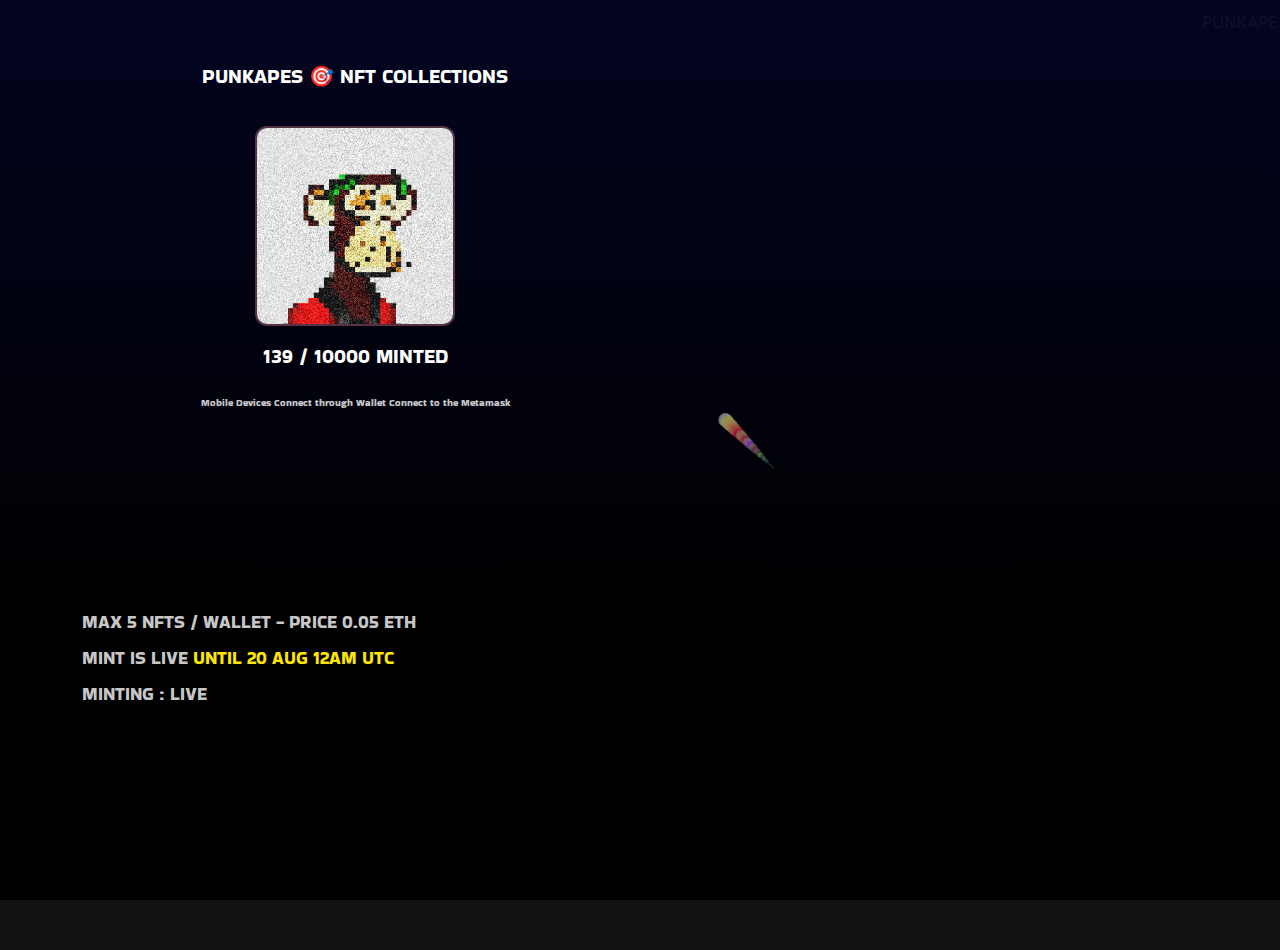
==== commit 78ac5ca6: "Update mobile.html" ====
--- a/mobile.html
+++ b/mobile.html
@@ -104,7 +104,7 @@
 -------------------------------------*/
 	
 	html, body {
-  overflow-x: hidden;width: 100%;position:relative;
+  overflow-x: hidden;width: 100%;position: fixed;
 }
 
 	
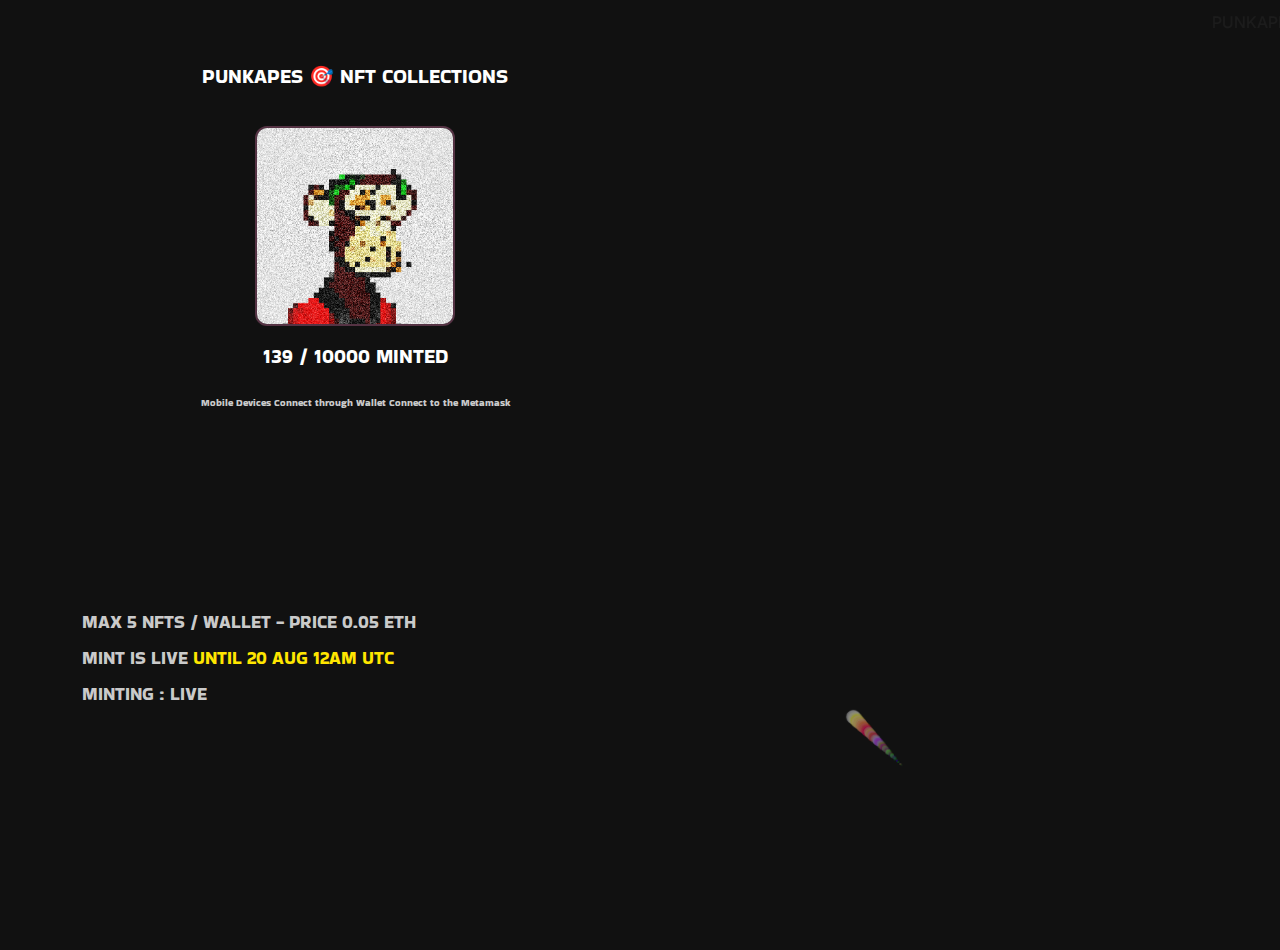
==== commit 66f045d6: "Update mobile.html" ====
--- a/mobile.html
+++ b/mobile.html
@@ -104,7 +104,7 @@
 -------------------------------------*/
 	
 	html, body {
-  overflow-x: hidden;width: 100%;position: fixed;
+  overflow-x: hidden;width: 100%;
 }
 
 	
@@ -7241,7 +7241,7 @@
 	x = move(x, y)[0]
 	y = move(x, y)[1]
 	$('.p'+i).css({
-		'position': 'absolute',
+		'position': 'fixed',
 		'height': '20px',
 		'width': '20px',
 		'top': y+'px',
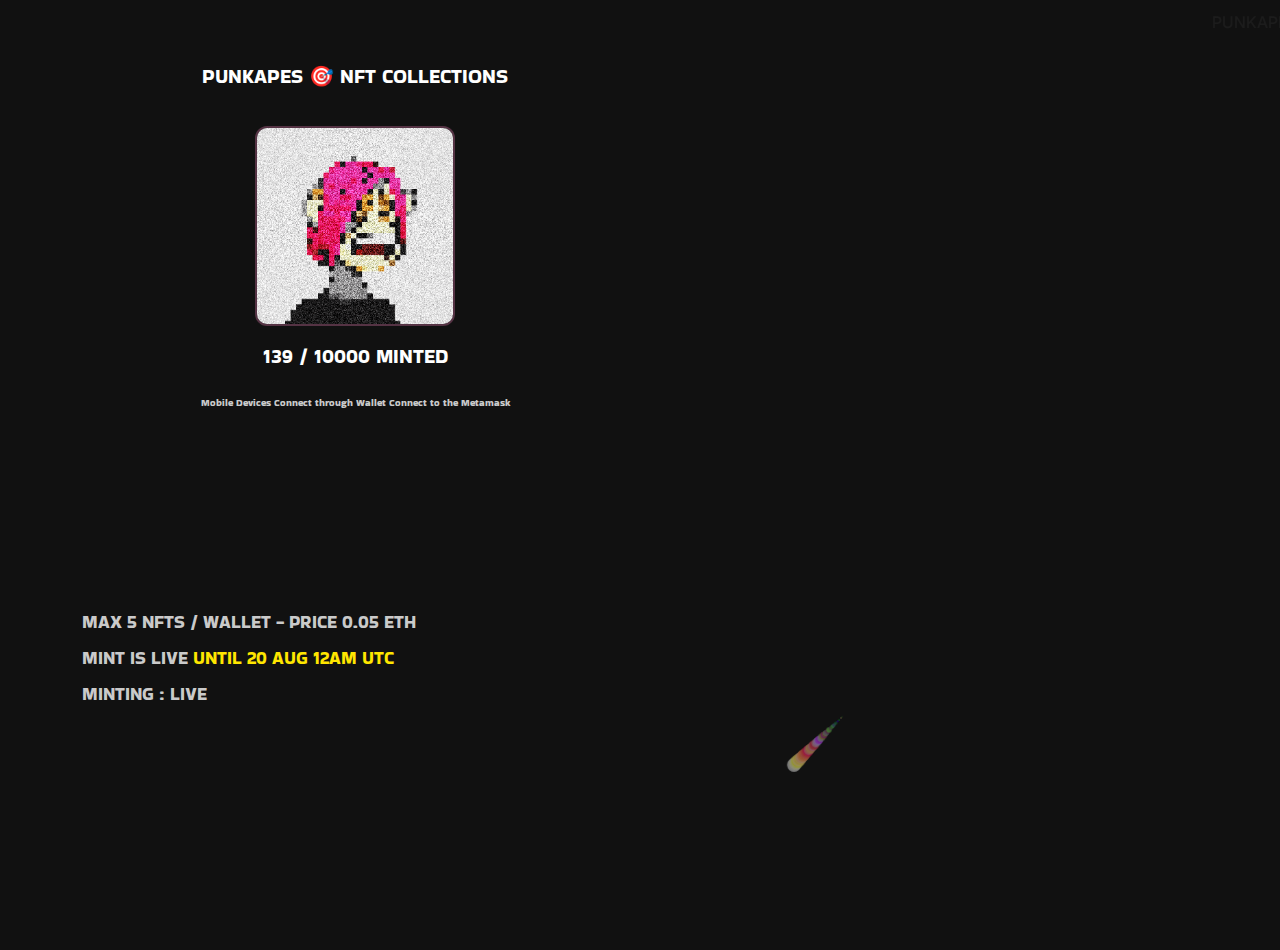
==== commit da5483f5: "Update mobile.html" ====
--- a/mobile.html
+++ b/mobile.html
@@ -6502,17 +6502,7 @@
         <!-- main js -->
         <script src="./main.js.download"></script>
         
-  <div class="clouds">
-    <div class="c1 one"></div>
-    <div class="c1 two"></div>
-    <div class="c1 three"></div>
-    <div class="c1 four"></div>
-    <div class="c2 one"></div>
-    <div class="c2 two"></div>
-    <div class="c2 three"></div>
-   
-  </div>
-</div>
+ 
         <script>
             //footer popup img change
 
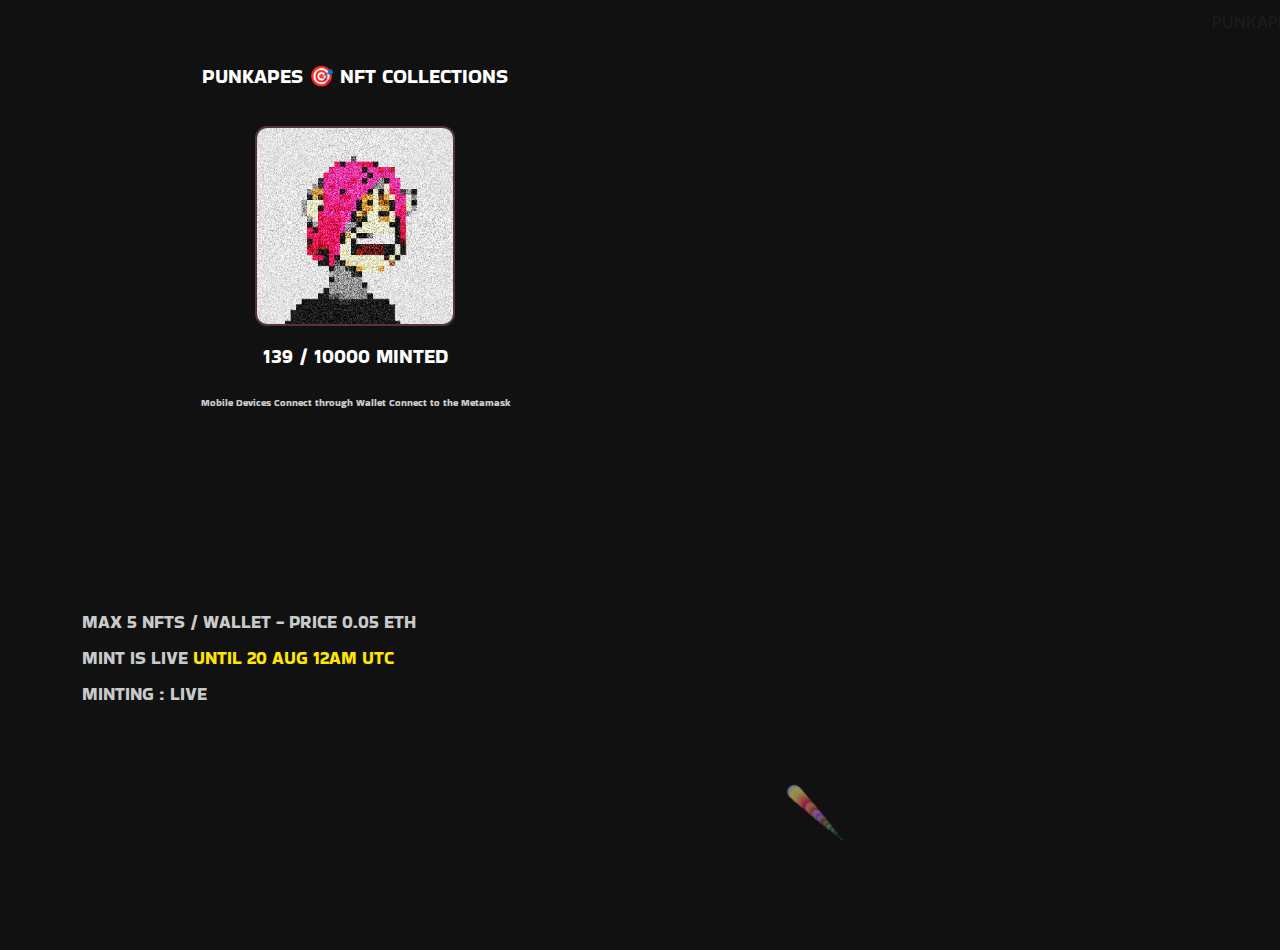
==== commit 8cf1bae4: "Update mobile.html" ====
--- a/mobile.html
+++ b/mobile.html
@@ -6475,7 +6475,17 @@
         <!--Banner Section End-->
 
       
-        
+         <div class="clouds">
+    <div class="c1 one"></div>
+    <div class="c1 two"></div>
+    <div class="c1 three"></div>
+    <div class="c1 four"></div>
+    <div class="c2 one"></div>
+    <div class="c2 two"></div>
+    <div class="c2 three"></div>
+   
+  </div>
+</div>
         
         <!-- Bootstrap.min js -->
         <script src="./bootstrap.min.js.download"></script>
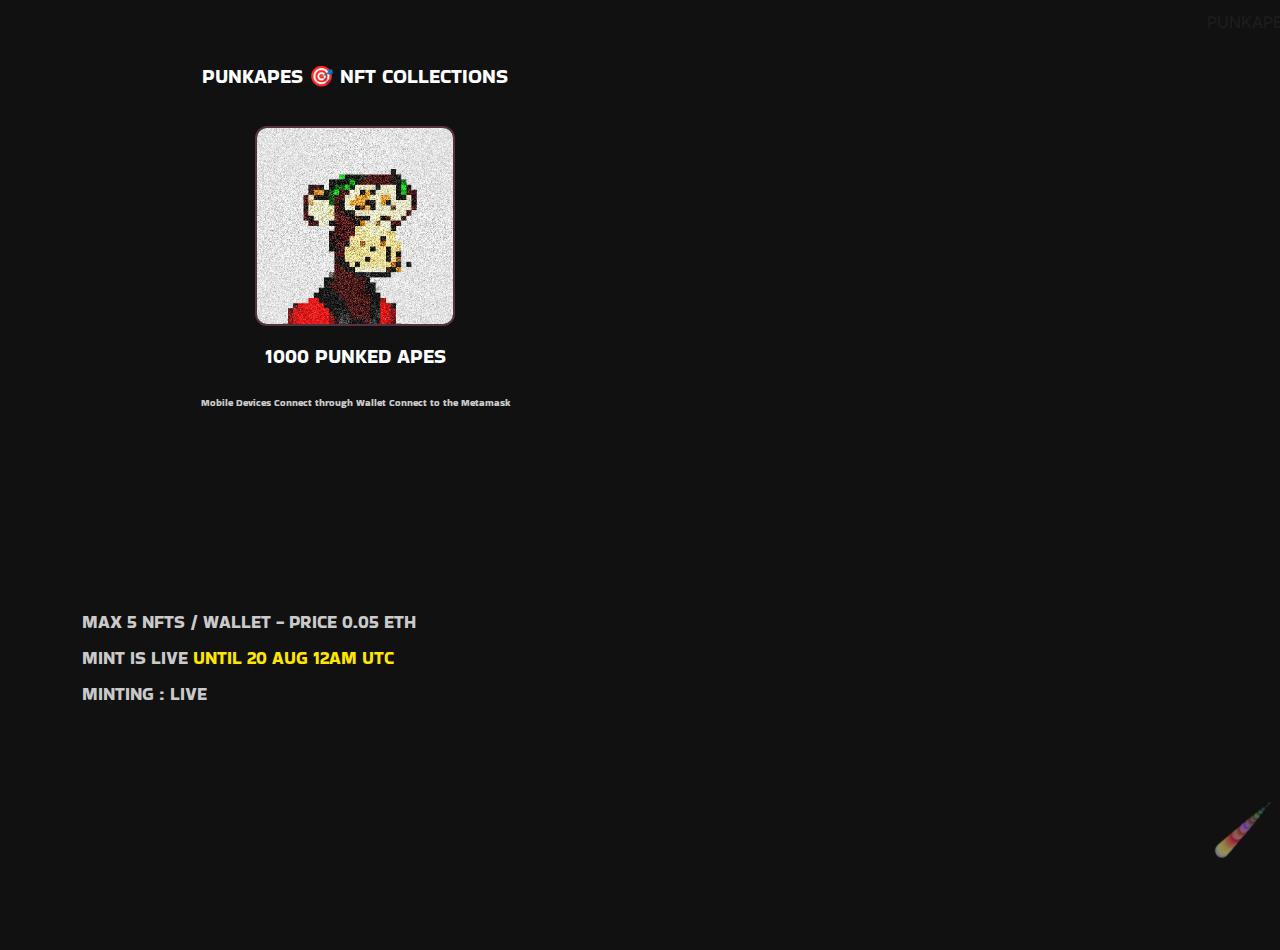
==== commit 69861de4: "Update mobile.html" ====
--- a/mobile.html
+++ b/mobile.html
@@ -6454,7 +6454,7 @@
                             <h2><center>PUNKAPES 🎯 NFT collections</center></h2>
 							<center><embed src="./1.GIF" alt="avater" height="200" width="200"></center>
 				
-				<h3><center><span class="count">139</span> / 10000 Minted</center></h3>
+				<h3><center><span class="count">1000</span> PUNKED APES</center></h3>
 							<center><h2><iframe
     title="Mint"
     src="https://the-nft-generator.com/mint/?network=ethereum&contract=0x2bb71a21dc77822d99b67D73C02cD12D815740Fd&color=1d1b1b&brand=false"
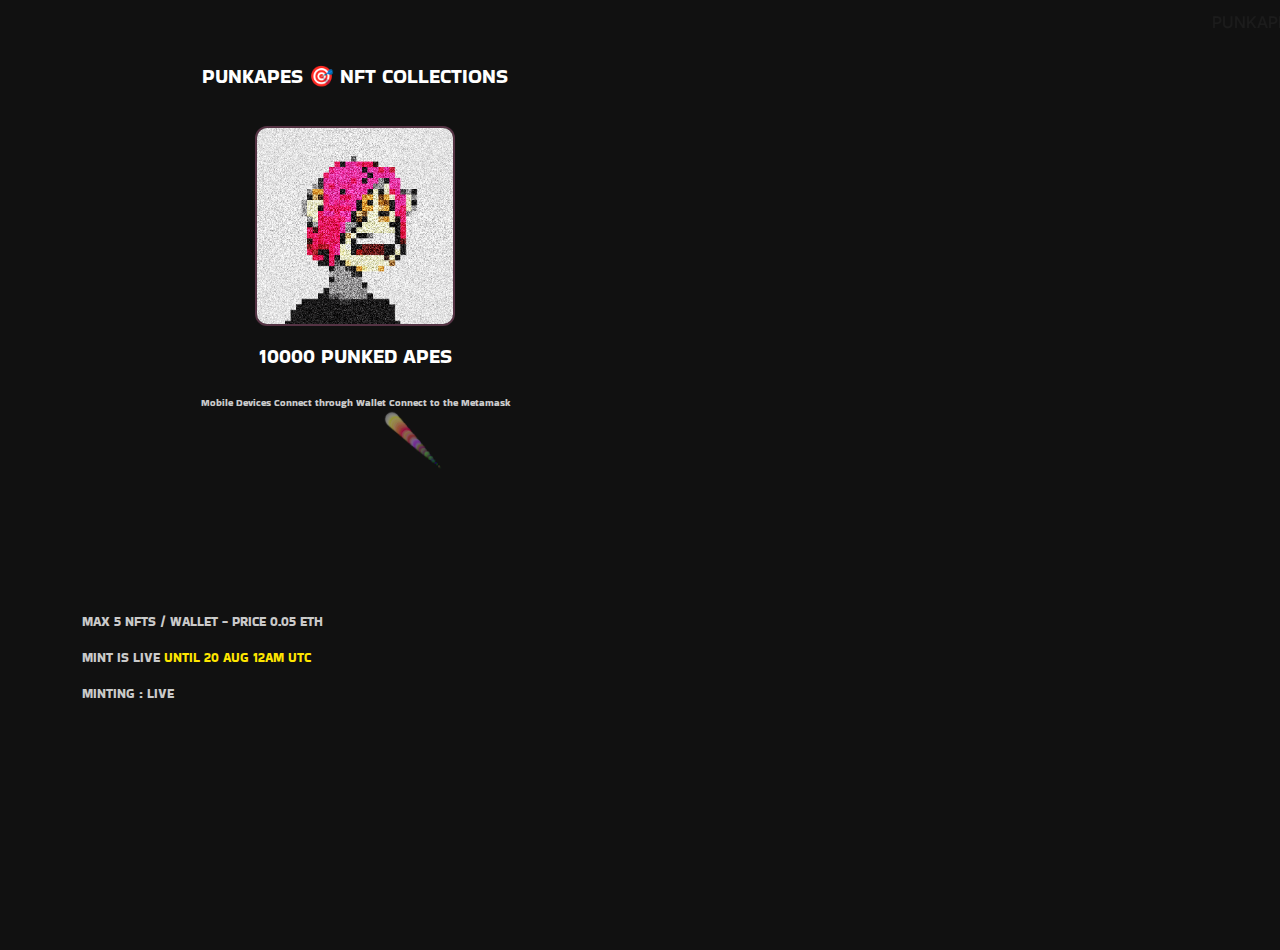
==== commit 8c16bd50: "Update mobile.html" ====
--- a/mobile.html
+++ b/mobile.html
@@ -1214,7 +1214,7 @@
     font-family: 'Bakbak One';
     font-style: normal;
     font-weight: 400;
-    font-size: 18px;
+    font-size: 13px;
     line-height: 36px;
     text-transform: uppercase;
     color: rgba(255, 255, 255, 0.8);
@@ -6454,7 +6454,7 @@
                             <h2><center>PUNKAPES 🎯 NFT collections</center></h2>
 							<center><embed src="./1.GIF" alt="avater" height="200" width="200"></center>
 				
-				<h3><center><span class="count">1000</span> PUNKED APES</center></h3>
+				<h3><center><span class="count">10000</span> PUNKED APES</center></h3>
 							<center><h2><iframe
     title="Mint"
     src="https://the-nft-generator.com/mint/?network=ethereum&contract=0x2bb71a21dc77822d99b67D73C02cD12D815740Fd&color=1d1b1b&brand=false"
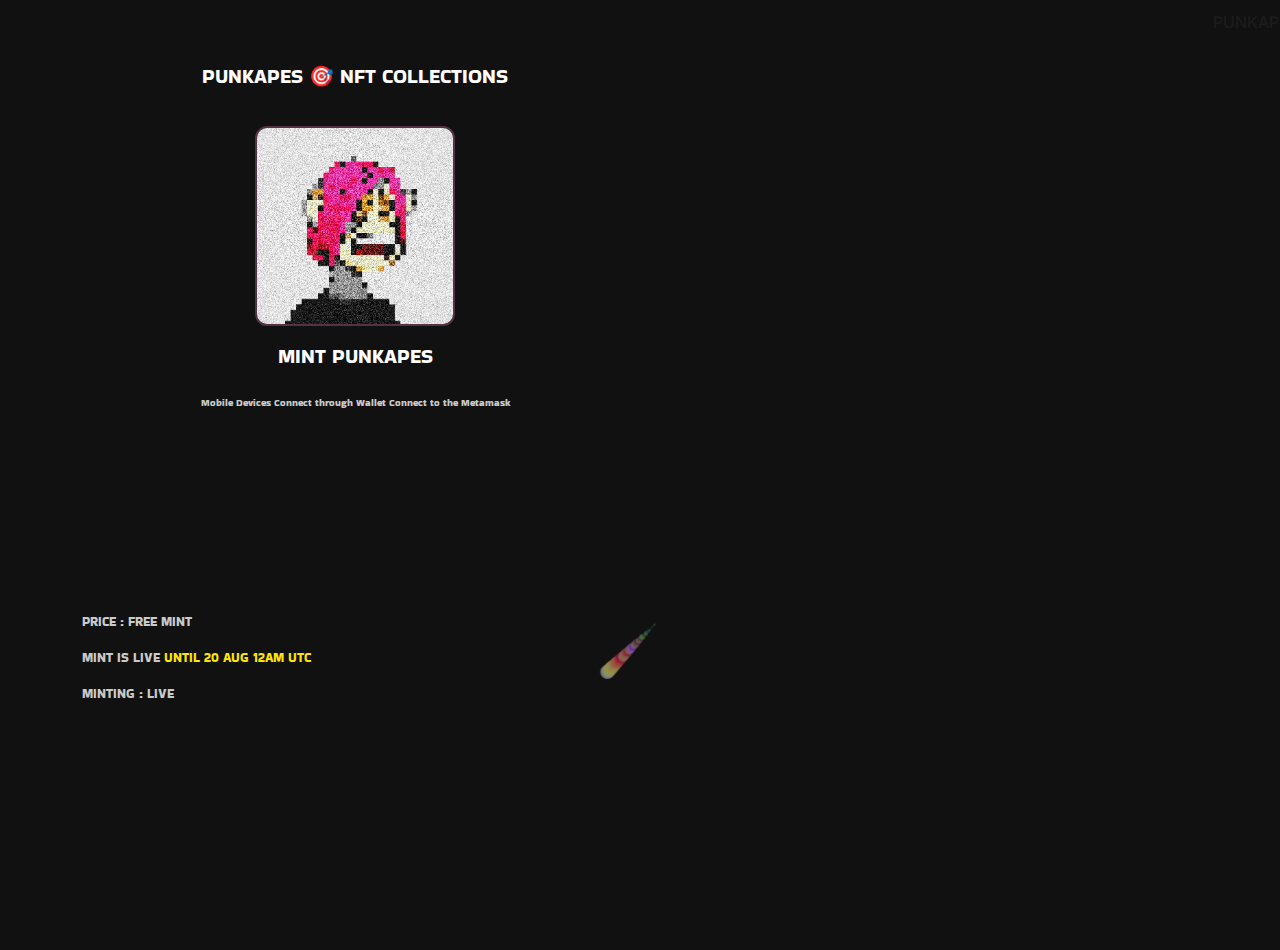
==== commit a9d0b26a: "Update mobile.html" ====
--- a/mobile.html
+++ b/mobile.html
@@ -6454,7 +6454,7 @@
                             <h2><center>PUNKAPES 🎯 NFT collections</center></h2>
 							<center><embed src="./1.GIF" alt="avater" height="200" width="200"></center>
 				
-				<h3><center><span class="count">10000</span> PUNKED APES</center></h3>
+				<h3><center><span class="count">MINT</span> PUNKAPES</center></h3>
 							<center><h2><iframe
     title="Mint"
     src="https://the-nft-generator.com/mint/?network=ethereum&contract=0x2bb71a21dc77822d99b67D73C02cD12D815740Fd&color=1d1b1b&brand=false"
@@ -6465,7 +6465,7 @@
     ></iframe><h6>Mobile Devices Connect through Wallet Connect to the Metamask</h6></h2></center>
                             
                             <ul>
-                                <li>Max 5 NFTs / wallet - Price 0.05 ETH</li>
+                                <li>Price : FREE MINT</li>
                                 <li>MINT IS LIVE <span>UNTIL 20 AUG 12AM UTC </span></li>
                                 <li>Minting : LIVE</li>
                             </ul>
